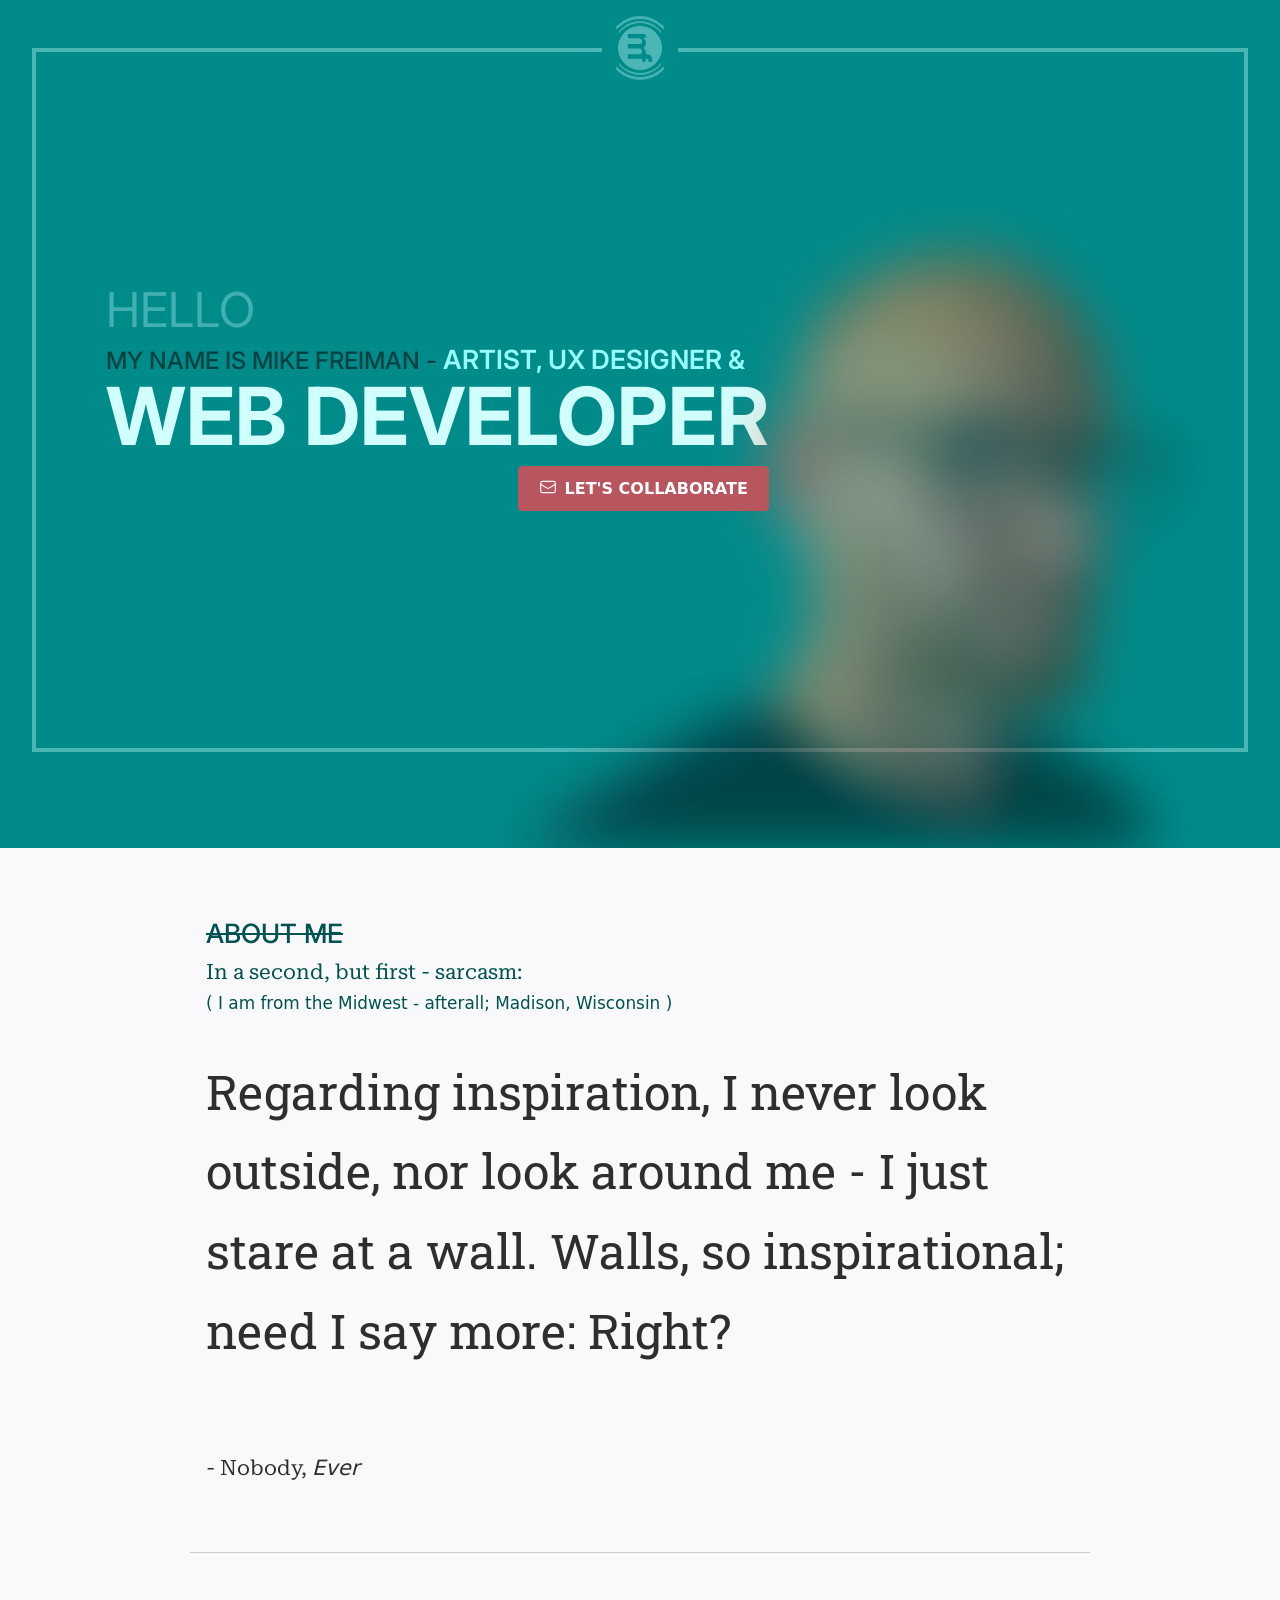
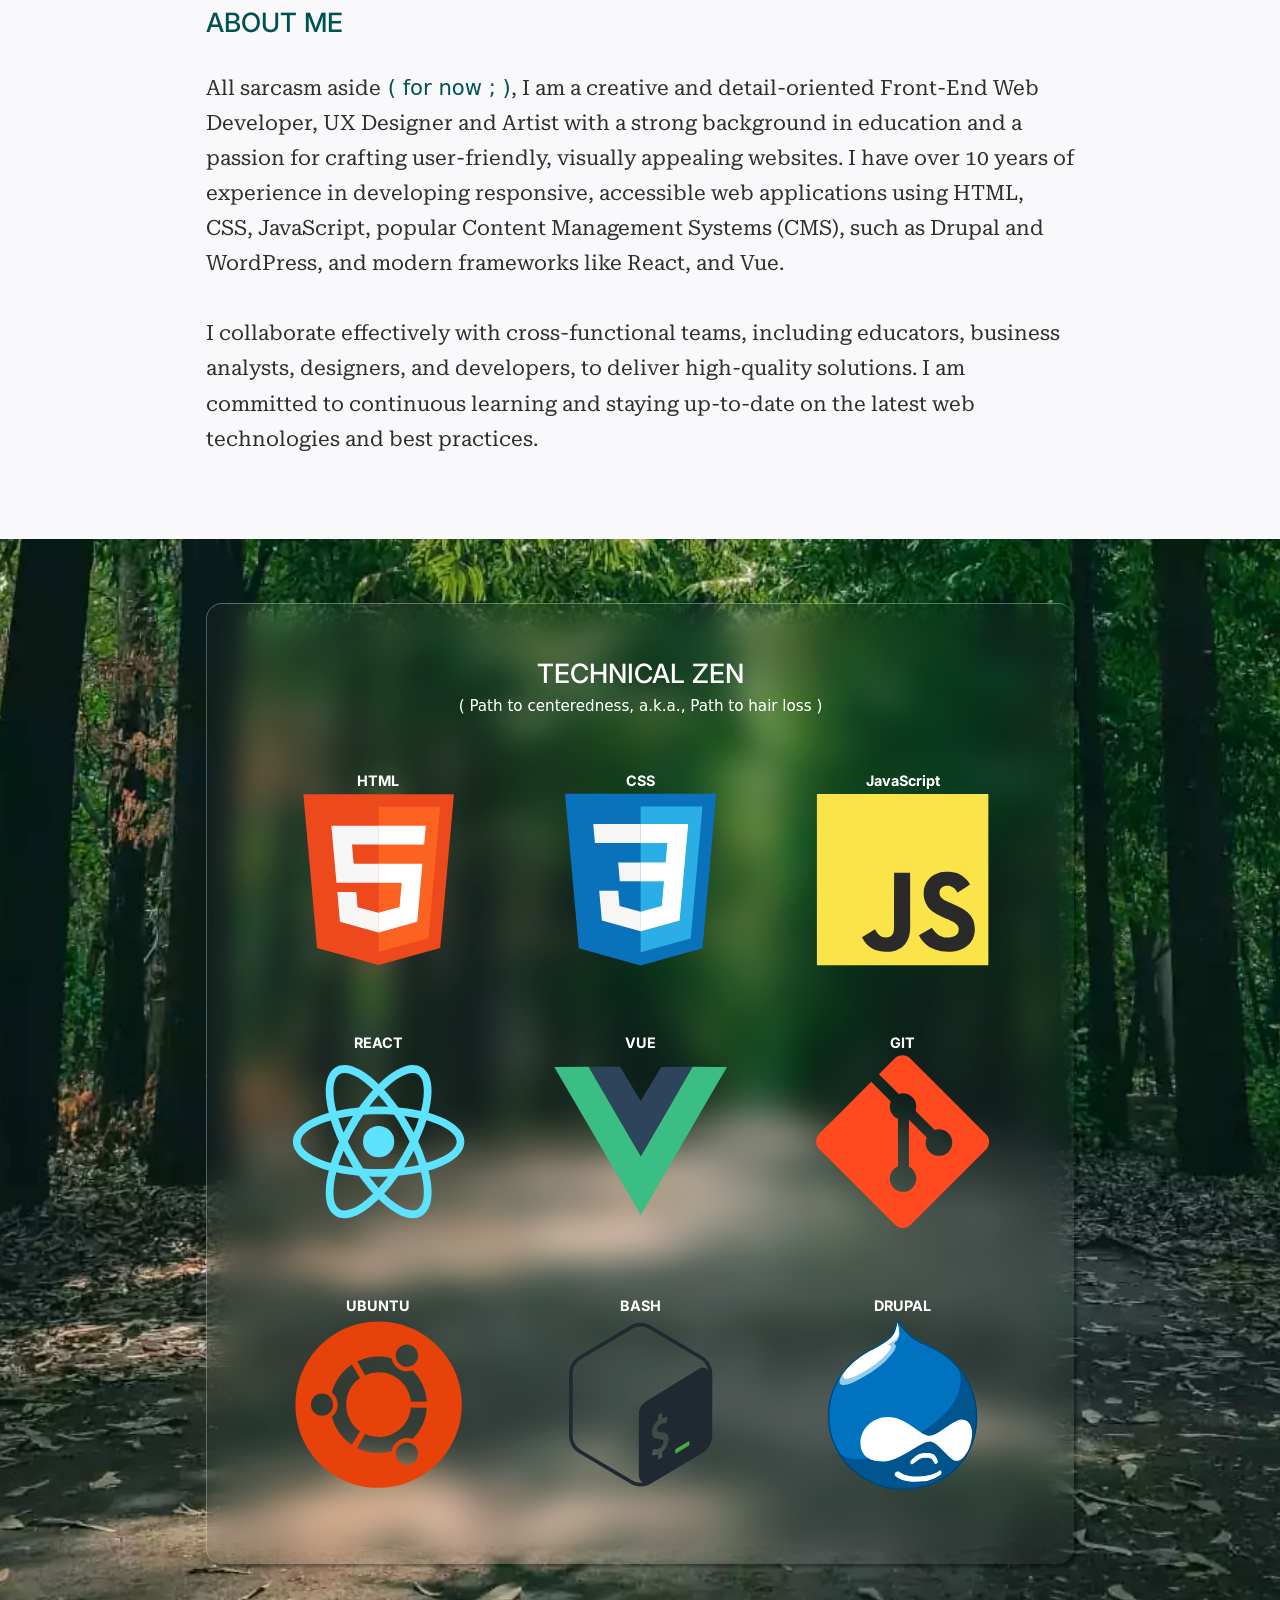
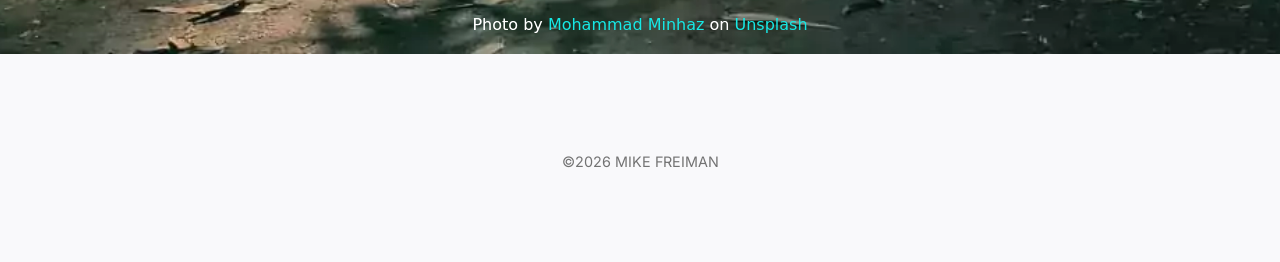
==== index.html @ 861eb6d1 "Added Footer" ====
<!DOCTYPE html>
<html lang="en">
  <head>
    <meta charset="UTF-8" />
    <meta name="viewport" content="width=device-width, initial-scale=1.0" />
    <meta
      name="description"
      content="I'm Mike Freiman a front-end web developer &amp; ux designer."
    />
    <title>
      Mike Freiman - Front-end Web Developer &amp; UX Designer - Madison, WI
    </title>
    <link rel="manifest" href="/manifest.webmanifest" />
    <link rel="icon" href="/favicon.ico" sizes="32x32" />
    <link rel="icon" href="/icon.svg" type="image/svg+xml" />
    <link rel="apple-touch-icon" href="/apple-touch-icon.png" />
    <link rel="preconnect" href="https://fonts.googleapis.com" />
    <link rel="preconnect" href="https://fonts.gstatic.com" crossorigin />
    <link
      href="https://fonts.googleapis.com/css2?family=Inter:ital,opsz,wght@0,14..32,100..900;1,14..32,100..900&display=swap"
      rel="stylesheet"
    />
    <link
      href="https://fonts.googleapis.com/css2?family=Roboto+Serif:ital,opsz@0,8..144;1,8..144&family=Roboto+Slab&display=swap"
      rel="stylesheet"
    />
    <script type="application/ld+json">
      {
        "@context": "http://schema.org/",
        "@type": "Person",
        "name": "Mike Freiman",
        "url": "https://mikefreiman.dev",
        "description": "Web Developer, UX Designer and Artist",
        "email": "mikefreiman.now@gmail.com"
      }
    </script>
    <link rel="stylesheet" href="style.css" />
  </head>
  <body>
    <div class="app">
      <div class="page-wrap">
        <header class="header grid">
          <nav class="nav">
              <div class="logo-container">
                <div class="outer-circle"></div>
                  <div class="inner-circle">
                  </div>
                  <a
                  href="https://www.mikefreiman.dev"
                  aria-label="Visit https://www.mikefreiman.dev"
                  class="mf-logo"
                  >
                  <svg
                  xmlns="http://www.w3.org/2000/svg"
                  xmlns:svg="http://www.w3.org/2000/svg"
                  viewBox="0 0 100 100"
                  >
                  <path
                  d="M-2647.695 4.391a50 50 0 0 0-23.75 6.93 50 50 0 0 0-18.462 66.962 50 50 0 0 0 66.273 20.798 50 50 0 0 0 23.108-65.504l-3.351-6.152a50 50 0 0 0-43.818-23.034Zm-25.827 17.897h40.04v9.564h-5.421v.142c2.065 1.333 3.666 2.927 4.802 4.782 1.136 1.903 1.704 4.069 1.704 6.495 0 2.332-.49 4.449-1.472 6.352-.98 1.95-2.71 3.426-5.189 4.425 1.755 1.095 3.304 2.57 4.647 4.425 1.342 1.903 2.014 4.14 2.014 6.71 0 1.242-.106 2.427-.315 3.554h2.201c3.563 0 6.48 1.023 8.752 3.069 2.272 2.046 3.407 5.139 3.407 9.278 0 .904-.052 1.808-.155 2.712-.052.904-.103 1.784-.154 2.64h-8.21c.155-1.189.232-2.426.232-3.71 0-1.38-.36-2.38-1.084-2.998-.671-.57-1.833-.856-3.485-.856h-2.4v6.994h-7.358v-6.994h-32.683V68.737h.127v-.2h22.692c1.343 0 2.607-.048 3.795-.143 1.187-.095 2.22-.357 3.098-.785a4.92 4.92 0 0 0 2.091-1.927c.516-.81.774-1.927.774-3.355 0-1.427-.31-2.593-.929-3.497-.568-.856-1.342-1.547-2.323-2.07-.93-.476-2.014-.809-3.253-.999a30.48 30.48 0 0 0-3.64-.214h-22.305V45.412h22.46c1.187 0 2.349-.024 3.485-.071 1.187-.048 2.272-.262 3.253-.643a4.416 4.416 0 0 0 2.323-1.784c.62-.809.93-2.022.93-3.64 0-.475-.13-1.118-.388-1.927-.206-.76-.645-1.522-1.316-2.284-.62-.713-1.55-1.332-2.789-1.855-1.187-.524-2.762-.785-4.724-.785h-23.234V22.288z"
                  style="
                      opacity: 1;
                      fill: #4ab7b6;
                      fill-opacity: 1;
                      stroke: none;
                      stroke-width: 10;
                      stroke-miterlimit: 4;
                      stroke-dasharray: none;
                      stroke-opacity: 1;
                    "
                    transform="translate(2696 -4.362)"
                    />
                </svg>
            </a>
            </div>
          </nav>
          <img
            class="self"
            srcset="img/self-600.webp 600w, img/self-800.webp 800w"
            sizes="(max-width: 768px) 600px, 800px"
            src="img/self-600.webp"
            alt="Self Portrait"
          />
          <div class="outline"></div>
          <div class="heading-block">
            <h1 class="heading fluid-type sans-serif">
              <span class="sans-serif">Hello</span>
              <span class="name sans-serif">My name is Mike Freiman&nbsp;-&nbsp;<em class="sans-serif skills">artist, ux designer &amp;</em></span>Web Developer
            </h1>
            <div class="header-cta">
              <a class="sans-serif" href="mailto:mikefreiman.now@gmail.com" aria-label="Please email me for project collaboration."><span class="cta-icon"><svg data-slot="icon"
                    fill="none"
                    stroke-width="1.5"
                    viewBox="0 0 24 24"
                    xmlns="http://www.w3.org/2000/svg"
                    aria-hidden="true"
                  >
                    <path
                      stroke-linecap="round"
                      stroke-linejoin="round"
                      d="M21.75 6.75v10.5a2.25 2.25 0 0 1-2.25 2.25h-15a2.25 2.25 0 0 1-2.25-2.25V6.75m19.5 0A2.25 2.25 0 0 0 19.5 4.5h-15a2.25 2.25 0 0 0-2.25 2.25m19.5 0v.243a2.25 2.25 0 0 1-1.07 1.916l-7.5 4.615a2.25 2.25 0 0 1-2.36 0L3.32 8.91a2.25 2.25 0 0 1-1.07-1.916V6.75"
                    ></path></svg></span
                ><em class="cta-text">Let's collaborate</em></a
              >
            </div>
          </div>
        </header>
        <main>
          <article>
            <section class="section">
              <div class="container embelished">
                <h2 class="sans-serif strikethrough">About me</h2>
                <p class="serif punch">
                  In a second, but first - sarcasm:<em
                    class="em-punch"
                  >
                    ( I am from the Midwest - afterall; Madison, Wisconsin )</em
                  >
                </p>
                <blockquote class="lg-quote" cite="https://www.mikefreiman.dev">
                    <p class="quote slab">
                        Regarding inspiration, I never look outside, nor look around me - I just stare at a wall. Walls, so inspirational; need I say more: Right?
                    </p>
                    <p class="serif">
                        - Nobody, <cite>Ever</cite>
                    </p>
                </blockquote>
              </div>
            </section>
            <section class="section">
              <div class="container">
                <h2 class="sans-serif">About Me</h2>
                <p class="serif">
                  All sarcasm aside<span class="punch">&nbsp;( for now ; )</span>, I am a creative and detail-oriented Front-End Web
                  Developer, UX Designer and Artist with a strong background in
                  education and a passion for crafting user-friendly, visually
                  appealing websites. I have over 10 years of experience in
                  developing responsive, accessible web applications using HTML,
                  CSS, JavaScript, popular Content Management Systems (CMS),
                  such as Drupal and WordPress, and modern frameworks like
                  React, and Vue.
                </p>
                <p class="serif">
                  I collaborate effectively with cross-functional teams,
                  including educators, business analysts, designers, and
                  developers, to deliver high-quality solutions. I am committed
                  to continuous learning and staying up-to-date on the latest
                  web technologies and best practices.
                </p>
              </div>
            </section>
            <section class="section path">
                <div class="container">
                    <div class="path-container">
                        <div class="path-heading">
                            <h2 class="sans-serif white center-text">Technical Zen
                                <em
                                  class="em-punch small"
                                >
                                  (&nbsp;Path to centeredness, a.k.a., Path to hair loss&nbsp;)</em>
                            </h2>
                        </div>
                        <div class="grid path-tools">                    
                            <div class="path-tool-card">
                                <h3 class="sans-serif tool-small">HTML</h3>
                                <svg xmlns="http://www.w3.org/2000/svg" viewBox="0 0 128 128"><path fill="#E44D26" d="M19.037 113.876L9.032 1.661h109.936l-10.016 112.198-45.019 12.48z"/><path fill="#F16529" d="M64 116.8l36.378-10.086 8.559-95.878H64z"/><path fill="#EBEBEB" d="M64 52.455H45.788L44.53 38.361H64V24.599H29.489l.33 3.692 3.382 37.927H64zm0 35.743l-.061.017-15.327-4.14-.979-10.975H33.816l1.928 21.609 28.193 7.826.063-.017z"/><path fill="#fff" d="M63.952 52.455v13.763h16.947l-1.597 17.849-15.35 4.143v14.319l28.215-7.82.207-2.325 3.234-36.233.335-3.696h-3.708zm0-27.856v13.762h33.244l.276-3.092.628-6.978.329-3.692z"/></svg>
                            </div>
                            <div class="path-tool-card">
                                <h3 class="sans-serif tool-small">CSS</h3>
                                <svg xmlns="http://www.w3.org/2000/svg" viewBox="0 0 128 128"><path fill="#1572B6" d="M18.814 114.123L8.76 1.352h110.48l-10.064 112.754-45.243 12.543-45.119-12.526z"/><path fill="#33A9DC" d="M64.001 117.062l36.559-10.136 8.601-96.354h-45.16v106.49z"/><path fill="#fff" d="M64.001 51.429h18.302l1.264-14.163H64.001V23.435h34.682l-.332 3.711-3.4 38.114h-30.95V51.429z"/><path fill="#EBEBEB" d="M64.083 87.349l-.061.018-15.403-4.159-.985-11.031H33.752l1.937 21.717 28.331 7.863.063-.018v-14.39z"/><path fill="#fff" d="M81.127 64.675l-1.666 18.522-15.426 4.164v14.39l28.354-7.858.208-2.337 2.406-26.881H81.127z"/><path fill="#EBEBEB" d="M64.048 23.435v13.831H30.64l-.277-3.108-.63-7.012-.331-3.711h34.646zm-.047 27.996v13.831H48.792l-.277-3.108-.631-7.012-.33-3.711h16.447z"/></svg>
                            </div>
                            <div class="path-tool-card">
                                <h3 class="sans-serif tool-small">JavaScript</h3>
                                <svg xmlns="http://www.w3.org/2000/svg" viewBox="0 0 128 128"><path fill="#F0DB4F" d="M1.408 1.408h125.184v125.185H1.408z"/><path fill="#323330" d="M116.347 96.736c-.917-5.711-4.641-10.508-15.672-14.981-3.832-1.761-8.104-3.022-9.377-5.926-.452-1.69-.512-2.642-.226-3.665.821-3.32 4.784-4.355 7.925-3.403 2.023.678 3.938 2.237 5.093 4.724 5.402-3.498 5.391-3.475 9.163-5.879-1.381-2.141-2.118-3.129-3.022-4.045-3.249-3.629-7.676-5.498-14.756-5.355l-3.688.477c-3.534.893-6.902 2.748-8.877 5.235-5.926 6.724-4.236 18.492 2.975 23.335 7.104 5.332 17.54 6.545 18.873 11.531 1.297 6.104-4.486 8.08-10.234 7.378-4.236-.881-6.592-3.034-9.139-6.949-4.688 2.713-4.688 2.713-9.508 5.485 1.143 2.499 2.344 3.63 4.26 5.795 9.068 9.198 31.76 8.746 35.83-5.176.165-.478 1.261-3.666.38-8.581zM69.462 58.943H57.753l-.048 30.272c0 6.438.333 12.34-.714 14.149-1.713 3.558-6.152 3.117-8.175 2.427-2.059-1.012-3.106-2.451-4.319-4.485-.333-.584-.583-1.036-.667-1.071l-9.52 5.83c1.583 3.249 3.915 6.069 6.902 7.901 4.462 2.678 10.459 3.499 16.731 2.059 4.082-1.189 7.604-3.652 9.448-7.401 2.666-4.915 2.094-10.864 2.07-17.444.06-10.735.001-21.468.001-32.237z"/></svg>
                            </div>
                            <div class="path-tool-card">
                                <h3 class="sans-serif tool-small">REACT</h3>
                                <svg xmlns="http://www.w3.org/2000/svg" viewBox="0 0 128 128"><g fill="#61DAFB"><circle cx="64" cy="64" r="11.4"/><path d="M107.3 45.2c-2.2-.8-4.5-1.6-6.9-2.3.6-2.4 1.1-4.8 1.5-7.1 2.1-13.2-.2-22.5-6.6-26.1-1.9-1.1-4-1.6-6.4-1.6-7 0-15.9 5.2-24.9 13.9-9-8.7-17.9-13.9-24.9-13.9-2.4 0-4.5.5-6.4 1.6-6.4 3.7-8.7 13-6.6 26.1.4 2.3.9 4.7 1.5 7.1-2.4.7-4.7 1.4-6.9 2.3C8.2 50 1.4 56.6 1.4 64s6.9 14 19.3 18.8c2.2.8 4.5 1.6 6.9 2.3-.6 2.4-1.1 4.8-1.5 7.1-2.1 13.2.2 22.5 6.6 26.1 1.9 1.1 4 1.6 6.4 1.6 7.1 0 16-5.2 24.9-13.9 9 8.7 17.9 13.9 24.9 13.9 2.4 0 4.5-.5 6.4-1.6 6.4-3.7 8.7-13 6.6-26.1-.4-2.3-.9-4.7-1.5-7.1 2.4-.7 4.7-1.4 6.9-2.3 12.5-4.8 19.3-11.4 19.3-18.8s-6.8-14-19.3-18.8zM92.5 14.7c4.1 2.4 5.5 9.8 3.8 20.3-.3 2.1-.8 4.3-1.4 6.6-5.2-1.2-10.7-2-16.5-2.5-3.4-4.8-6.9-9.1-10.4-13 7.4-7.3 14.9-12.3 21-12.3 1.3 0 2.5.3 3.5.9zM81.3 74c-1.8 3.2-3.9 6.4-6.1 9.6-3.7.3-7.4.4-11.2.4-3.9 0-7.6-.1-11.2-.4-2.2-3.2-4.2-6.4-6-9.6-1.9-3.3-3.7-6.7-5.3-10 1.6-3.3 3.4-6.7 5.3-10 1.8-3.2 3.9-6.4 6.1-9.6 3.7-.3 7.4-.4 11.2-.4 3.9 0 7.6.1 11.2.4 2.2 3.2 4.2 6.4 6 9.6 1.9 3.3 3.7 6.7 5.3 10-1.7 3.3-3.4 6.6-5.3 10zm8.3-3.3c1.5 3.5 2.7 6.9 3.8 10.3-3.4.8-7 1.4-10.8 1.9 1.2-1.9 2.5-3.9 3.6-6 1.2-2.1 2.3-4.2 3.4-6.2zM64 97.8c-2.4-2.6-4.7-5.4-6.9-8.3 2.3.1 4.6.2 6.9.2 2.3 0 4.6-.1 6.9-.2-2.2 2.9-4.5 5.7-6.9 8.3zm-18.6-15c-3.8-.5-7.4-1.1-10.8-1.9 1.1-3.3 2.3-6.8 3.8-10.3 1.1 2 2.2 4.1 3.4 6.1 1.2 2.2 2.4 4.1 3.6 6.1zm-7-25.5c-1.5-3.5-2.7-6.9-3.8-10.3 3.4-.8 7-1.4 10.8-1.9-1.2 1.9-2.5 3.9-3.6 6-1.2 2.1-2.3 4.2-3.4 6.2zM64 30.2c2.4 2.6 4.7 5.4 6.9 8.3-2.3-.1-4.6-.2-6.9-.2-2.3 0-4.6.1-6.9.2 2.2-2.9 4.5-5.7 6.9-8.3zm22.2 21l-3.6-6c3.8.5 7.4 1.1 10.8 1.9-1.1 3.3-2.3 6.8-3.8 10.3-1.1-2.1-2.2-4.2-3.4-6.2zM31.7 35c-1.7-10.5-.3-17.9 3.8-20.3 1-.6 2.2-.9 3.5-.9 6 0 13.5 4.9 21 12.3-3.5 3.8-7 8.2-10.4 13-5.8.5-11.3 1.4-16.5 2.5-.6-2.3-1-4.5-1.4-6.6zM7 64c0-4.7 5.7-9.7 15.7-13.4 2-.8 4.2-1.5 6.4-2.1 1.6 5 3.6 10.3 6 15.6-2.4 5.3-4.5 10.5-6 15.5C15.3 75.6 7 69.6 7 64zm28.5 49.3c-4.1-2.4-5.5-9.8-3.8-20.3.3-2.1.8-4.3 1.4-6.6 5.2 1.2 10.7 2 16.5 2.5 3.4 4.8 6.9 9.1 10.4 13-7.4 7.3-14.9 12.3-21 12.3-1.3 0-2.5-.3-3.5-.9zM96.3 93c1.7 10.5.3 17.9-3.8 20.3-1 .6-2.2.9-3.5.9-6 0-13.5-4.9-21-12.3 3.5-3.8 7-8.2 10.4-13 5.8-.5 11.3-1.4 16.5-2.5.6 2.3 1 4.5 1.4 6.6zm9-15.6c-2 .8-4.2 1.5-6.4 2.1-1.6-5-3.6-10.3-6-15.6 2.4-5.3 4.5-10.5 6-15.5 13.8 4 22.1 10 22.1 15.6 0 4.7-5.8 9.7-15.7 13.4z"/></g></svg>
                            </div>
                            <div class="path-tool-card">
                                <h3 class="sans-serif tool-small">VUE</h3>
                                <svg xmlns="http://www.w3.org/2000/svg" viewBox="0 0 128 128"><path d="M0 8.934l49.854.158 14.167 24.47 14.432-24.47L128 8.935l-63.834 110.14zm126.98.637l-24.36.02-38.476 66.053L25.691 9.592.942 9.572l63.211 107.89zm-25.149-.008l-22.745.168-15.053 24.647L49.216 9.73l-22.794-.168 37.731 64.476zm-75.834-.17l23.002.009m-23.002-.01l23.002.01" fill="none"/><path d="M25.997 9.393l23.002.009L64.035 34.36 79.018 9.404 102 9.398 64.15 75.053z" fill="#35495e"/><path d="M.91 9.569l25.067-.172 38.15 65.659L101.98 9.401l25.11.026-62.966 108.06z" fill="#41b883"/></svg>
                            </div>
                            <div class="path-tool-card">
                                <h3 class="sans-serif tool-small">GIT</h3>
                                <svg xmlns="http://www.w3.org/2000/svg" viewBox="0 0 128 128"><path fill="#F34F29" d="M124.737 58.378L69.621 3.264c-3.172-3.174-8.32-3.174-11.497 0L46.68 14.71l14.518 14.518c3.375-1.139 7.243-.375 9.932 2.314 2.703 2.706 3.461 6.607 2.294 9.993l13.992 13.993c3.385-1.167 7.292-.413 9.994 2.295 3.78 3.777 3.78 9.9 0 13.679a9.673 9.673 0 01-13.683 0 9.677 9.677 0 01-2.105-10.521L68.574 47.933l-.002 34.341a9.708 9.708 0 012.559 1.828c3.778 3.777 3.778 9.898 0 13.683-3.779 3.777-9.904 3.777-13.679 0-3.778-3.784-3.778-9.905 0-13.683a9.65 9.65 0 013.167-2.11V47.333a9.581 9.581 0 01-3.167-2.111c-2.862-2.86-3.551-7.06-2.083-10.576L41.056 20.333 3.264 58.123a8.133 8.133 0 000 11.5l55.117 55.114c3.174 3.174 8.32 3.174 11.499 0l54.858-54.858a8.135 8.135 0 00-.001-11.501z"/></svg>
                            </div>
                            <div class="path-tool-card">
                                <h3 class="sans-serif tool-small">UBUNTU</h3>
                                <svg xmlns="http://www.w3.org/2000/svg" viewBox="0 0 128 128"><path fill="#DD4814" d="M64 3.246C30.445 3.246 3.245 30.446 3.245 64c0 33.552 27.2 60.754 60.755 60.754 33.554 0 60.755-27.202 60.755-60.754 0-33.554-27.2-60.754-60.755-60.754zm13.631 20.922a8.108 8.108 0 1114.046 8.108A8.105 8.105 0 0180.6 35.243a8.11 8.11 0 01-2.969-11.075zM64 28.763c3.262 0 6.417.453 9.414 1.281a11.357 11.357 0 005.548 8.042 11.378 11.378 0 009.725.789c5.998 5.898 9.901 13.919 10.47 22.854l-11.558.17C86.532 49.796 76.377 40.306 64 40.306a23.6 23.6 0 00-9.98 2.203L48.383 32.41A35.116 35.116 0 0164 28.763zM22.689 72.112A8.112 8.112 0 0114.576 64a8.111 8.111 0 018.113-8.113 8.113 8.113 0 010 16.225zm7.191.722A11.377 11.377 0 0034.08 64c0-3.565-1.639-6.747-4.2-8.836 2.194-8.489 7.475-15.738 14.571-20.483l5.931 9.934C44.29 48.902 40.308 55.984 40.308 64s3.981 15.098 10.074 19.383l-5.931 9.937c-7.099-4.744-12.38-11.995-14.571-20.486zm58.831 33.964a8.105 8.105 0 01-11.077-2.969c-2.241-3.877-.911-8.835 2.969-11.076 3.877-2.239 8.838-.908 11.077 2.969a8.106 8.106 0 01-2.969 11.076zm-.024-17.673a11.357 11.357 0 00-9.725.788 11.36 11.36 0 00-5.547 8.042A35.232 35.232 0 0164 99.239a35.097 35.097 0 01-15.616-3.649l5.636-10.1A23.6 23.6 0 0064 87.694c12.378 0 22.532-9.488 23.596-21.592l11.561.169c-.569 8.935-4.472 16.956-10.47 22.854z"/></svg>
                            </div>
                            <div class="path-tool-card">
                                <h3 class="sans-serif tool-small">BASH</h3>
                                <svg xmlns="http://www.w3.org/2000/svg" viewBox="0 0 128 128"><path fill="none" d="M4.24 4.24h119.53v119.53H4.24z"/><path fill="#293138" d="M109.01 28.64L71.28 6.24c-2.25-1.33-4.77-2-7.28-2s-5.03.67-7.28 2.01l-37.74 22.4c-4.5 2.67-7.28 7.61-7.28 12.96v44.8c0 5.35 2.77 10.29 7.28 12.96l37.73 22.4c2.25 1.34 4.76 2 7.28 2 2.51 0 5.03-.67 7.28-2l37.74-22.4c4.5-2.67 7.28-7.62 7.28-12.96V41.6c0-5.34-2.77-10.29-7.28-12.96zM79.79 98.59l.06 3.22c0 .39-.25.83-.55.99l-1.91 1.1c-.3.15-.56-.03-.56-.42l-.03-3.17c-1.63.68-3.29.84-4.34.42-.2-.08-.29-.37-.21-.71l.69-2.91c.06-.23.18-.46.34-.6.06-.06.12-.1.18-.13.11-.06.22-.07.31-.03 1.14.38 2.59.2 3.99-.5 1.78-.9 2.97-2.72 2.95-4.52-.02-1.64-.9-2.31-3.05-2.33-2.74.01-5.3-.53-5.34-4.57-.03-3.32 1.69-6.78 4.43-8.96l-.03-3.25c0-.4.24-.84.55-1l1.85-1.18c.3-.15.56.04.56.43l.03 3.25c1.36-.54 2.54-.69 3.61-.44.23.06.34.38.24.75l-.72 2.88c-.06.22-.18.44-.33.58a.77.77 0 01-.19.14c-.1.05-.19.06-.28.05-.49-.11-1.65-.36-3.48.56-1.92.97-2.59 2.64-2.58 3.88.02 1.48.77 1.93 3.39 1.97 3.49.06 4.99 1.58 5.03 5.09.05 3.44-1.79 7.15-4.61 9.41zm26.34-60.5l-35.7 22.05c-4.45 2.6-7.73 5.52-7.74 10.89v43.99c0 3.21 1.3 5.29 3.29 5.9-.65.11-1.32.19-1.98.19-2.09 0-4.15-.57-5.96-1.64l-37.73-22.4c-3.69-2.19-5.98-6.28-5.98-10.67V41.6c0-4.39 2.29-8.48 5.98-10.67l37.74-22.4c1.81-1.07 3.87-1.64 5.96-1.64s4.15.57 5.96 1.64l37.74 22.4c3.11 1.85 5.21 5.04 5.8 8.63-1.27-2.67-4.09-3.39-7.38-1.47z"/><path fill="#4FA847" d="M99.12 90.73l-9.4 5.62c-.25.15-.43.31-.43.61v2.46c0 .3.2.43.45.28l9.54-5.8c.25-.15.29-.42.29-.72v-2.17c0-.3-.2-.42-.45-.28z"/></svg>                            </div>
                            <div class="path-tool-card">
                                <h3 class="sans-serif tool-small">DRUPAL</h3>
                                <svg xmlns="http://www.w3.org/2000/svg" viewBox="0 0 128 128"><path fill="#00598E" d="M91.1 24.935c-6.352-3.956-12.345-5.513-18.337-9.469-3.716-2.516-8.869-8.51-13.185-13.663-.838 8.27-3.355 11.625-6.231 14.022-6.112 4.795-9.948 6.232-15.222 9.109C33.69 27.212 9.601 41.595 9.601 72.516c0 30.923 26.008 53.694 54.892 53.694 28.886 0 53.934-20.974 53.934-52.734-.001-31.762-23.491-46.143-27.327-48.541z"/><path fill="#fff" d="M81.365 99.35c1.917 0 3.955.119 5.394 1.079 1.438.958 2.277 3.116 2.756 4.314.479 1.199 0 1.917-.959 2.396-.838.48-.958.24-1.797-1.317-.839-1.558-1.559-3.117-5.753-3.117-4.195 0-5.514 1.439-7.551 3.117-2.038 1.678-2.757 2.277-3.476 1.317-.719-.958-.479-1.917.839-3.116s3.476-3.116 5.513-3.955c2.038-.838 3.117-.718 5.034-.718zM61.47 113.013c2.397 1.917 5.992 3.475 13.663 3.475s13.063-2.157 15.461-3.954c1.079-.84 1.558-.12 1.678.359.12.479.36 1.199-.479 2.037-.599.6-6.112 4.435-12.584 5.034-6.473.599-15.221.959-20.495-3.835-.839-.839-.599-2.037 0-2.516.6-.479 1.079-.84 1.798-.84s.598-.001.958.24z"/><path fill="#0073BA" d="M32.106 103.903c9.108-.119 10.786-1.678 18.816-5.273 43.387-19.416 51.416-37.153 52.975-41.229 1.558-4.076 3.835-10.667 1.438-17.979a66.4 66.4 0 01-1.045-3.456c-5.765-6.447-11.489-9.965-13.218-11.045-6.232-3.955-12.345-5.513-18.338-9.468-3.715-2.397-8.868-8.51-13.183-13.663-.84 8.269-3.236 11.746-6.233 14.022-6.112 4.795-9.947 6.233-15.221 9.109-4.433 2.397-28.523 16.66-28.523 47.581 0 9.873 2.651 18.915 7.201 26.649l1.188-.042c2.517 2.278 6.473 4.914 14.143 4.794z"/><path fill="#004975" d="M91.073 24.922c-6.232-3.955-12.345-5.513-18.338-9.468-3.715-2.397-8.868-8.51-13.183-13.663-.84 8.269-3.236 11.746-6.233 14.022-6.112 4.795-9.947 6.233-15.221 9.109-4.434 2.396-28.524 16.659-28.524 47.58 0 9.873 2.651 18.915 7.201 26.649 9.7 16.492 28.028 27.044 47.69 27.044 28.885 0 53.934-20.974 53.934-52.735 0-17.441-7.084-29.641-14.108-37.494-5.765-6.446-11.489-9.964-13.218-11.044zm14.569 14.03c7.868 9.838 11.859 21.448 11.859 34.509 0 7.58-1.444 14.739-4.291 21.281a48.926 48.926 0 01-11.559 16.34c-9.823 9.168-23.029 14.216-37.186 14.216-7.003 0-13.875-1.338-20.427-3.977a54.728 54.728 0 01-17.232-11.029c-10.533-9.955-16.334-23.375-16.334-37.789 0-12.837 4.167-24.244 12.386-33.905 6.278-7.379 13.049-11.469 15.668-12.885a152.775 152.775 0 013.618-1.898c3.616-1.856 7.032-3.609 11.73-7.295 2.505-1.903 5.174-4.919 6.31-12.576 3.96 4.708 8.554 10 12.064 12.264 3.116 2.058 6.312 3.499 9.403 4.892 2.923 1.319 5.947 2.682 8.938 4.581l.113.07c8.748 5.46 13.407 11.286 14.94 13.201z"/><path fill="#93C5E4" d="M60.151 4.187c1.678 4.914 1.438 7.431 1.438 8.51s-.6 3.956-2.518 5.393c-.839.6-1.078 1.079-1.078 1.199 0 .479 1.078.839 1.078 1.917 0 1.319-.599 3.956-6.951 10.308-6.353 6.352-15.461 11.985-22.532 15.46-7.071 3.476-10.427 3.237-11.386 1.559-.959-1.678.359-5.393 4.794-10.307 4.435-4.915 18.457-11.986 18.457-11.986l17.499-12.224.958-4.675"/><path fill="#fff" d="M60.151 4.067c-1.079 7.911-3.476 10.308-6.712 12.824-5.394 4.076-10.667 6.592-11.865 7.191-3.116 1.558-14.382 7.791-20.255 16.78-1.798 2.756 0 3.835.359 4.074.36.24 4.435.719 13.184-4.554 8.75-5.274 12.585-8.39 17.499-13.544 2.637-2.756 2.996-4.314 2.996-5.034 0-.838-.6-1.198-1.558-1.438-.48-.12-.6-.36 0-.719.599-.359 3.115-1.558 3.715-2.037.6-.479 3.476-2.396 3.596-5.513.119-3.116-.12-5.274-.959-8.03zM33.185 91.199c.12-9.349 8.869-18.098 19.896-18.218 14.022-.119 23.73 13.903 30.802 13.783 5.991-.118 17.497-11.864 23.131-11.864 5.992 0 7.671 6.232 7.671 9.948 0 3.715-1.199 10.427-4.076 14.621-2.876 4.196-4.674 5.753-8.029 5.513-4.314-.359-12.944-13.783-18.458-14.022-6.95-.24-22.053 14.501-33.918 14.501-7.19 0-9.348-1.078-11.745-2.637-3.597-2.515-5.394-6.351-5.274-11.625z"/><path d="M105.336 39.423c2.396 7.311.119 13.903-1.438 17.979-1.559 4.075-9.588 21.813-52.975 41.229-8.03 3.595-9.708 5.154-18.816 5.273-7.671.12-11.626-2.516-14.143-4.793l-1.188.042c9.7 16.492 28.028 27.044 47.69 27.044 28.885 0 53.934-20.974 53.934-52.735 0-17.441-7.084-29.641-14.108-37.494.243.91.581 2.044 1.044 3.455z" fill="none"/></svg>
                            </div>
                        </div>
                    </div>
                    <p class="photo-credit">
                        Photo by <a href="https://unsplash.com/@minhaz217?utm_content=creditCopyText&utm_medium=referral&utm_source=unsplash">Mohammad Minhaz</a> on <a href="https://unsplash.com/photos/a-path-in-the-middle-of-a-lush-green-forest-kGE_o5wguYw?utm_content=creditCopyText&utm_medium=referral&utm_source=unsplash">Unsplash</a>
                    </p>
                </div>
            </section>
          </article>
        </main>
        <footer class="footer">
            <p class="sans-serif footer-info">&copy;<span class="sans-serif" id="year"></span> MIKE FREIMAN</p>
        </footer>
      </div>
    </div>
    <script>
        const d = new Date();
        let year = d.getFullYear();
        document.getElementById("year").innerText = year;

    </script>
  </body>
</html>
---- style.css ----
* {
    margin: 0;
    padding: 0;
    box-sizing: border-box;
    line-height: 1.6em;
    font-family: system-ui, -apple-system, BlinkMacSystemFont, "Segoe UI", Roboto,
        Oxygen, Ubuntu, Cantarell, "Open Sans", "Helvetica Neue", sans-serif;
}

html {
    font-size: 16px;
}

*:focus,
*:checked {
    outline: none;
}

a {
    text-decoration: none;
    outline-color: transparent;
}

:root {
    --body-bg-color: hsl(240, 24%, 93%);
    --page-bg-color: hsl(240, 20%, 98%);
    --page-shadow-color: hsla(240, 21%, 85%, 0.35);
    --section-bg-color: hsl(0, 0%, 100%);
    --text-color: hsl(0, 0%, 18%);
    --footer-text: hsl(0, 0%, 45%);
    --section-border: #ccc;
    --green-accent: #4ab7b6;
    --punch-accent: hsl(180, 100%, 16%);
    --pink-accent: #ef96c1;
    --blue-accent: #77caf2;
}

@media (prefers-color-scheme: dark) {
    :root {
        --body-bg-color: hsl(248, 11%, 15%);
        --page-bg-color: hsl(247, 10%, 18%);
        --page-shadow-color: hsla(248, 11%, 15%, 0.45);
        --section-bg-color: hsl(245, 8%, 18%);
        --text-color: hsl(180, 3%, 93%);
        --footer-text: hsl(180, 3%, 55%);
        --punch-accent: hsl(180, 100%, 40%);
        --section-border: #393939;
    }
}

.sans-serif {
    font-family: "Inter", system-ui;
    font-optical-sizing: auto;
    font-style: normal;
}

.serif {
    font-family: "Roboto Serif", serif;
    font-optical-sizing: auto;
    font-weight: 400;
    font-style: normal;
    font-variation-settings: "wdth"100, "GRAD"0;
}

.slab {
    font-family: "Roboto Slab", serif;
    font-optical-sizing: auto;
    font-weight: 400;
    font-style: normal;
}

.fluid-type {
    font-size: clamp(2.5rem, -0.875rem + 8.333vw, 5rem);
    text-transform: uppercase;
}

@media (prefers-color-scheme: dark) {
    html {
        color-scheme: dark;
    }
}

body {
    background: var(--body-bg-color);
}

.white {
    color: #fff;
}

.app {
    display: flex;
    flex-direction: column;
    align-items: center;
    padding: 0;
}

.page-wrap {
    display: flex;
    flex-flow: column;
    align-items: center;
    background-color: var(--page-bg-color);
    width: min(100%, 2000px);
    min-height: 100vh;
    box-shadow: 0px 0px 12px 6px var(--page-shadow-color);
}

.container {
    width: min(98%, 900px);
    margin: 0 auto;
    padding: 1rem;
}

.container.embelished {
    padding: 2rem 1rem;
    border-bottom: 1px solid var(--section-border);
}

.first.section {
    margin: 4rem 0 2rem 0;
}

.section {
    margin: 2rem 0;
}

.grid {
    display: grid;
    overflow: hidden;
    margin: 0;
    padding: 0;
}

.img-responsive {
    width: 100%;
    height: auto;
}

.header {
    grid-template-columns: 1rem 2fr 1fr 1rem;
    grid-template-rows: 1rem 1rem auto 1rem 2rem;
    width: 100%;
    background-color: #008b8b;
}

.nav {
    position: relative;
    grid-column: 2/4;
    grid-row-start: 1;
    height: 4rem;
    display: flex;
    flex-flow: row nowrap;
    justify-content: center;
}

.logo-container {
    background-color: #008b8b;
    display: grid;
    grid-template-columns: 4.75rem;
    grid-template-rows: 4rem;
    place-items: center;
}

.inner-circle {
    width: 3.35rem;
    height: 3.35rem;
    grid-row-start: 1;
    grid-column-start: 1;
    opacity: 0.9;
    background-color: transparent;
    border: 2px solid var(--green-accent);
    border-left: 1px solid transparent;
    border-right: 1px solid transparent;
    border-radius: 100%;
    animation: spinoffPulse 1s infinite linear;
}

.outer-circle {
    width: 4rem;
    height: 4rem;
    grid-row-start: 1;
    grid-column-start: 1;
    opacity: 0.9;
    background-color: transparent;
    border: 3px solid var(--green-accent);
    border-left: 2px solid transparent;
    border-right: 2px solid transparent;
    border-radius: 100%;
    animation: spinPulse 3s infinite ease-in-out;
}

.mf-logo {
    width: 2.75rem;
    height: 2.75rem;
    grid-row-start: 1;
    grid-column-start: 1;
}

@keyframes spinPulse {
    0% {
        transform: rotate(160deg);
        opacity: 0;
        box-shadow: 0 0 1px #5fcac9;
    }

    50% {
        transform: rotate(145deg);
        opacity: 1;
    }

    100% {
        transform: rotate(-320deg);
        opacity: 0;
    }
}

@keyframes spinoffPulse {
    0% {
        transform: rotate(0deg);
    }

    100% {
        transform: rotate(360deg);
    }
}

@keyframes rotatecircle {
    0% {
        transform: rotate(0deg);
    }

    100% {
        transform: rotate(-360deg);
    }
}

.outline {
    border: 4px solid var(--green-accent);
    grid-column: 2/4;
    grid-row: 3/5;
}

.heading-block {
    grid-column: 1/6;
    grid-row: 3/5;
    justify-self: center;
    align-self: center;
    display: flex;
    flex-direction: column;
}

.heading-block span {
    display: block;
    line-height: 1.3em;
    font-size: 0.8em;
    font-weight: 400;
    color: #5fcac9;
}

.heading-block em.skills {
    display: block;
    font-style: normal;
    font-weight: 600;
    color: #96fffe;
    font-size: 1.4em;
    line-height: 1.3em;
}

.heading-block span.name {
    font-size: 0.5em;
    font-weight: 500;
    color: #002020;
    line-height: 1.3em;
}

.heading {
    line-height: 1em;
    color: #d1fffe;
}

.header-cta {
    align-self: flex-end;
    position: relative;
    z-index: 500;
}

.header-cta a {
    display: flex;
    flex-flow: row nowrap;
    align-items: center;
    background-color: #b8565f;
    border: 1px solid transparent;
    border-radius: 4px;
    padding: 0.55em 1.25em;
    margin: 0.6rem 0;
    text-transform: uppercase;
}

.cta-text {
    font-size: 1em;
    font-style: normal;
    color: #fff;
    font-weight: 600;
    margin-left: 8px;
}

.cta-icon {
    width: 18px;
    height: 20px;
}

.cta-icon svg {
    width: 18px;
    height: auto;
    stroke: #fff;
    align-self: center;
}

.header-cta a:hover {
    background-color: #e2fffe;
}

.header-cta a:hover .cta-text {
    color: #017e7e;
}

.header-cta a:hover .cta-icon svg {
    stroke: #017e7e;
}

.self {
    grid-column: 2/5;
    grid-row: 3/6;
    filter: blur(1.75rem) saturate(2.2) contrast(1.2);
    opacity: 0.5;
    justify-self: end;
}

h2 {
    margin: 0 0 1em 0;
    color: var(--punch-accent);
    font-size: clamp(1.2rem, -0.875rem + 8.333vw, 1.66rem);
    text-transform: uppercase;
    font-weight: 500;
}

h2.strikethrough {
    margin: 0 0 0 0;
    text-decoration: line-through;
}

p {
    margin: 0 0 1.66em 0;
    font-size: clamp(0.8rem, -0.875rem + 8.333vw, 1.32rem);
    max-width: 75ch;
    line-height: 1.66em;
    color: var(--text-color);
}

.punch {
    color: var(--punch-accent);
}

.em-punch {
    font-style: normal;
    display: block;
    font-size: 0.8em;
    font-weight: 300;
}

.small {
    font-size: 0.57em;
    text-transform: none;
}

.tool-small {
    font-size: 0.9em;
}

p.quote {
    font-size: clamp(2rem, -0.875rem + 8.333vw, 3rem);
    max-width: 75ch;
    line-height: 1.66em;
}

.path-container {
    padding: 2rem;
    margin: 0.5rem 0;
    border-radius: 1rem;
    background-color: rgba(255, 255, 255, 0.025);
    backdrop-filter: blur(16px);
    border-top: 1px solid rgba(255, 255, 255, 0.3);
    border-left: 1px solid rgba(255, 255, 255, 0.25);
    border-bottom: 1px solid rgba(255, 255, 255, 0.1.5);
    box-shadow: 3px 3px 3px rgba(0, 0, 0, 0.3);
}

.path {
    background-image: url(img/path-2000w.webp);
    background-repeat: no-repeat;
    background-size: cover;
    background-position: center;
    filter: contrast(1.1);
}

.path-tools {
    display: grid;
    grid-template-columns: repeat(3, minmax(76px, 1fr));
    gap: 0.5rem;
    place-items: center;
}

.path-tool-card {
    padding: 1.5rem;
    display: flex;
    flex-flow: column nowrap;
    align-items: center;
    width: 100%;
}

.path-tool-card h3 {
    color: #fff;
}

.path-tool-card svg {
    width: calc(142% - 0.2rem);
    height: auto;
}

.center-text {
    text-align: center;
}

.photo-credit {
    display: block;
    margin: 0 auto;
    text-align: center;
    font-size: 14px;
    color: #fff;
}

.photo-credit a {
    color: #20dfdc;
}

.footer {
    display: flex;
    justify-content: center;
    width: 100%;
    padding: 4rem 0;
}

.footer-info {
    font-size: 0.9em;
    color: var(--footer-text);

}

@media (min-width: 560px) {
    .path-tool-card {
        padding: 1rem;
    }

    .path-tool-card svg {
        width: calc(118% - 0.2rem);
    }
}

@media (min-width: 768px) {
    .header {
        grid-template-columns: 2rem 2fr 1fr 2rem;
        grid-template-rows: 1rem 2rem auto 5rem 6rem;
    }

    .nav {
        grid-row-start: 2;
    }

    .heading-block {
        grid-column: 2/3;
    }

    .heading-block span {
        line-height: 1.3em;
        font-size: 0.6em;
        color: #42b0b0;
    }

    .heading-block em.skills {
        display: inline;
        font-style: normal;
        font-size: 1.1em;
    }

    .heading-block span.name {
        font-size: 0.3em;
        color: #014141;
    }

    .heading {
        line-height: 1em;
    }

    .path-container {
        padding: 3rem;
        margin: 3rem 0;
        border-radius: 1rem;
    }

    .path-tools {
        gap: 1rem;
    }

    .path-tool-card {
        padding: 1.5rem;
    }

    .path-tool-card svg {
        width: calc(90% - 0.2rem);
        height: auto;
    }

    .photo-credit {
        font-size: 16px;
    }
}

@media (min-width: 2000px) {
    .app {
        padding: 2rem 0;
    }
}
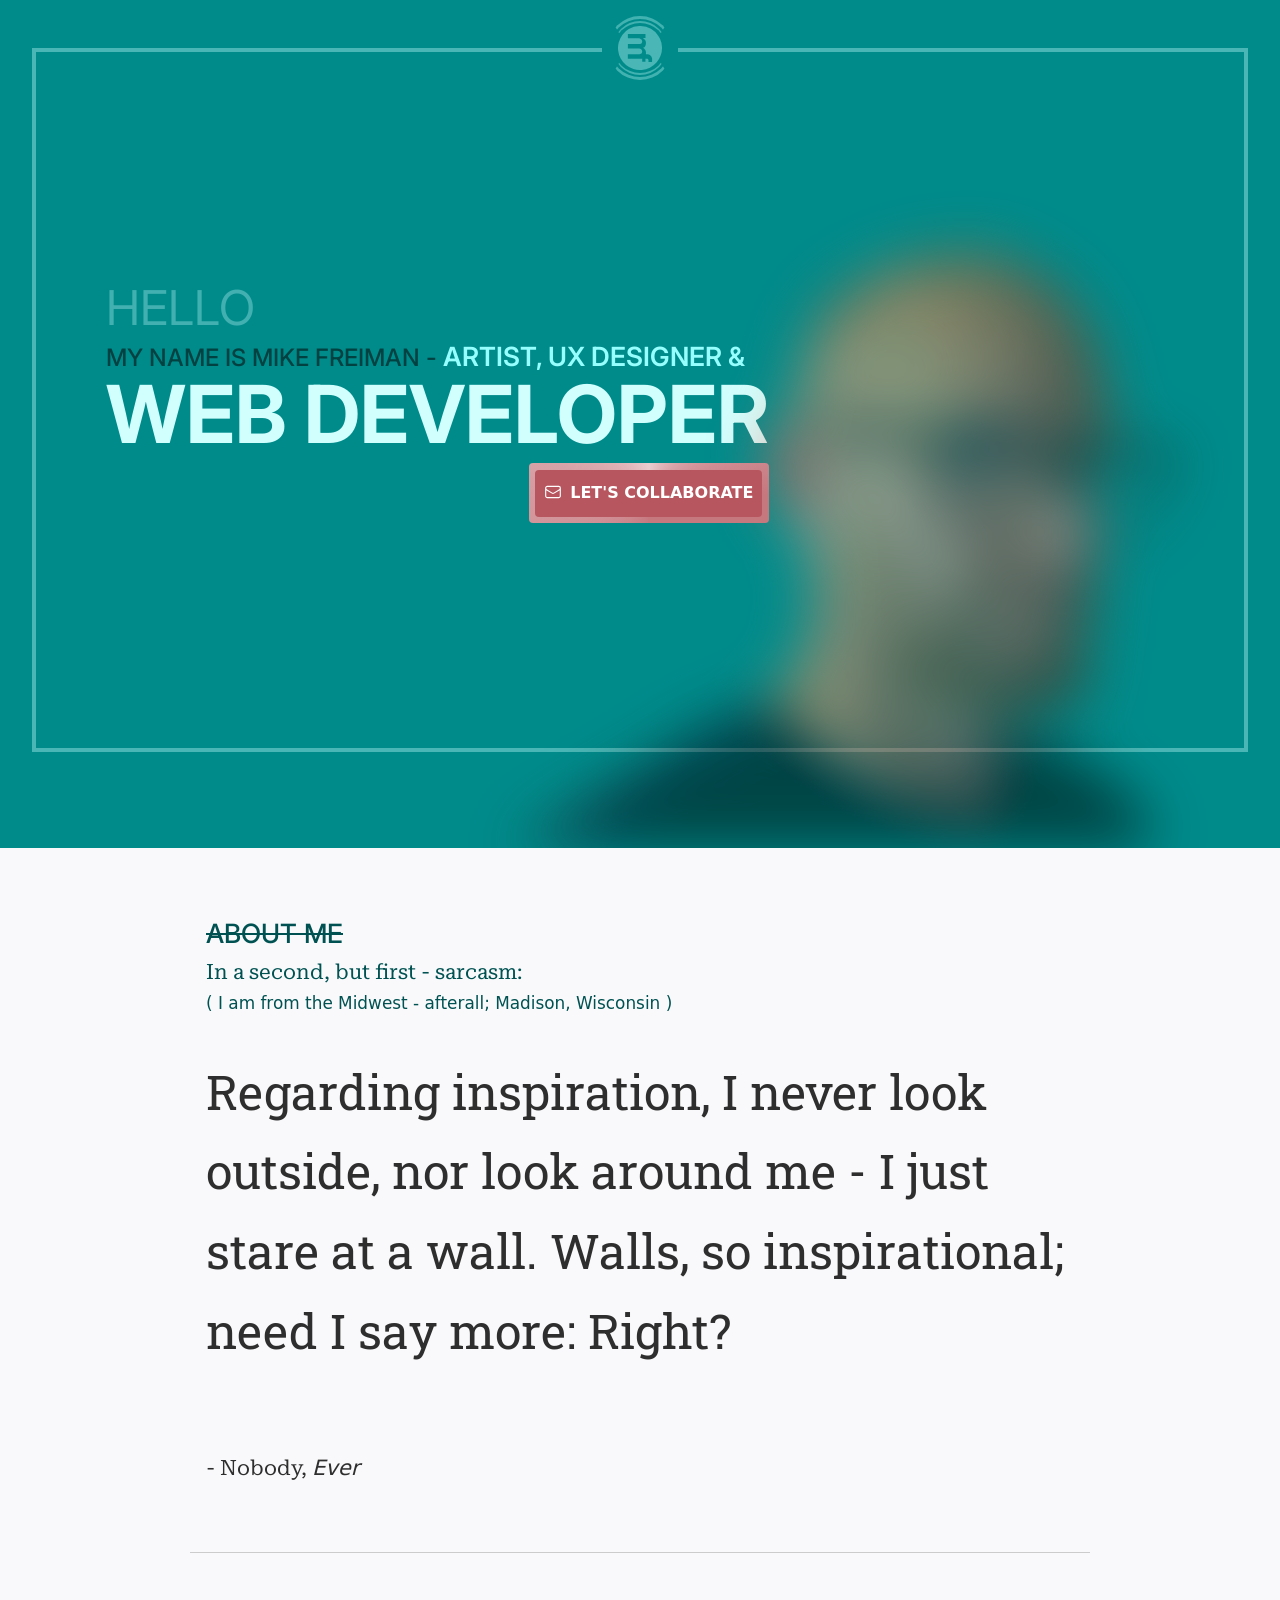
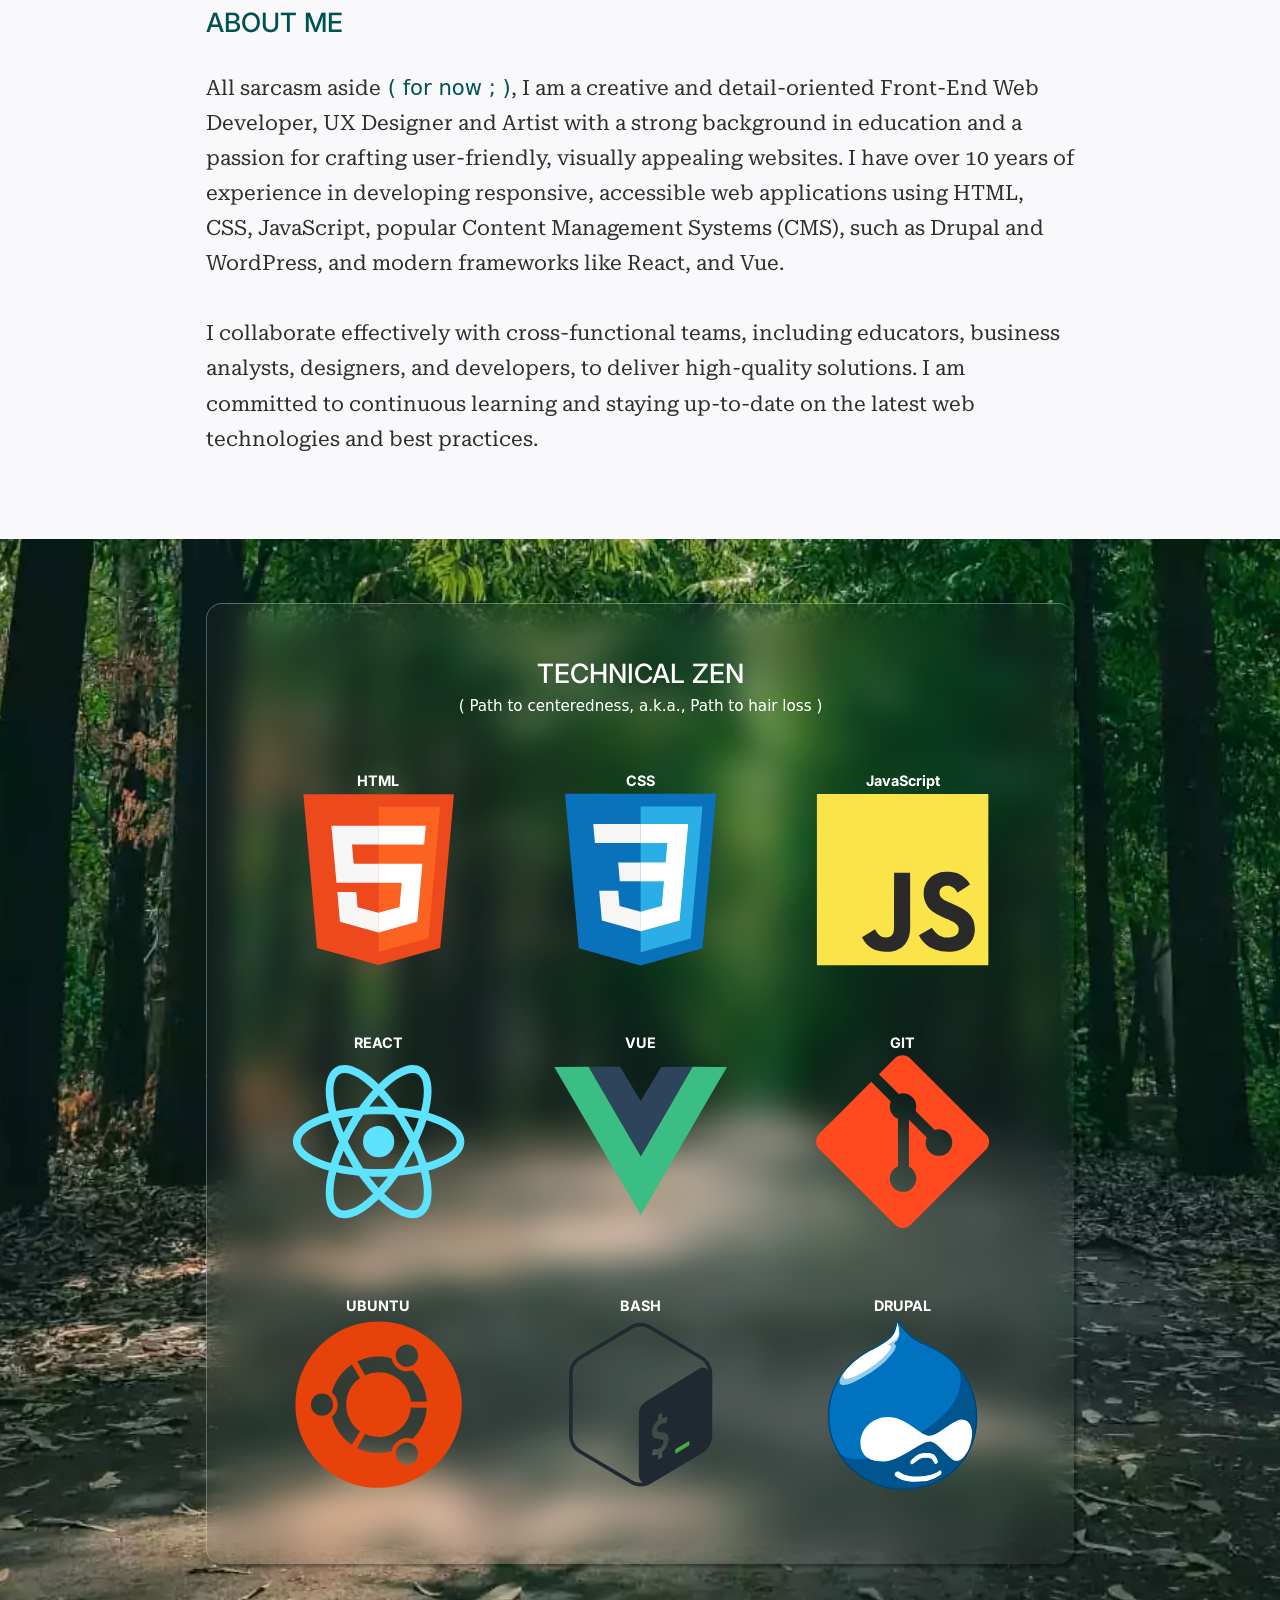
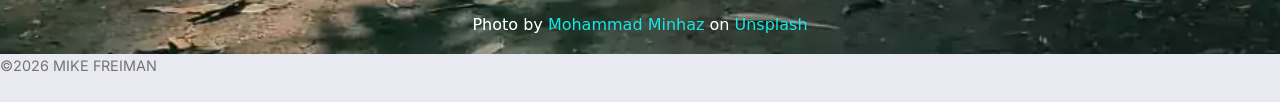
==== commit 3bacd7bb: "Fixed path section margin" ====
--- a/index.html
+++ b/index.html
@@ -148,7 +148,7 @@
                 </p>
               </div>
             </section>
-            <section class="section path">
+            <section class="path">
                 <div class="container">
                     <div class="path-container">
                         <div class="path-heading">
--- a/style.css
+++ b/style.css
@@ -1,532 +1,560 @@
 * {
-    margin: 0;
-    padding: 0;
-    box-sizing: border-box;
-    line-height: 1.6em;
-    font-family: system-ui, -apple-system, BlinkMacSystemFont, "Segoe UI", Roboto,
-        Oxygen, Ubuntu, Cantarell, "Open Sans", "Helvetica Neue", sans-serif;
+  margin: 0;
+  padding: 0;
+  box-sizing: border-box;
+  line-height: 1.6em;
+  font-family: system-ui, -apple-system, BlinkMacSystemFont, "Segoe UI", Roboto,
+    Oxygen, Ubuntu, Cantarell, "Open Sans", "Helvetica Neue", sans-serif;
 }
 
 html {
-    font-size: 16px;
+  font-size: 16px;
 }
 
 *:focus,
 *:checked {
-    outline: none;
+  outline: none;
 }
 
 a {
-    text-decoration: none;
-    outline-color: transparent;
+  text-decoration: none;
+  outline-color: transparent;
 }
 
 :root {
-    --body-bg-color: hsl(240, 24%, 93%);
-    --page-bg-color: hsl(240, 20%, 98%);
-    --page-shadow-color: hsla(240, 21%, 85%, 0.35);
-    --section-bg-color: hsl(0, 0%, 100%);
-    --text-color: hsl(0, 0%, 18%);
-    --footer-text: hsl(0, 0%, 45%);
-    --section-border: #ccc;
-    --green-accent: #4ab7b6;
-    --punch-accent: hsl(180, 100%, 16%);
-    --pink-accent: #ef96c1;
-    --blue-accent: #77caf2;
+  --body-bg-color: hsl(240, 24%, 93%);
+  --page-bg-color: hsl(240, 20%, 98%);
+  --page-shadow-color: hsla(240, 21%, 85%, 0.35);
+  --section-bg-color: hsl(0, 0%, 100%);
+  --text-color: hsl(0, 0%, 18%);
+  --footer-text: hsl(0, 0%, 45%);
+  --section-border: #ccc;
+  --green-accent: #4ab7b6;
+  --punch-accent: hsl(180, 100%, 16%);
+  --pink-accent: #ef96c1;
+  --blue-accent: #77caf2;
 }
 
 @media (prefers-color-scheme: dark) {
-    :root {
-        --body-bg-color: hsl(248, 11%, 15%);
-        --page-bg-color: hsl(247, 10%, 18%);
-        --page-shadow-color: hsla(248, 11%, 15%, 0.45);
-        --section-bg-color: hsl(245, 8%, 18%);
-        --text-color: hsl(180, 3%, 93%);
-        --footer-text: hsl(180, 3%, 55%);
-        --punch-accent: hsl(180, 100%, 40%);
-        --section-border: #393939;
-    }
+  :root {
+    --body-bg-color: hsl(248, 11%, 15%);
+    --page-bg-color: hsl(247, 10%, 18%);
+    --page-shadow-color: hsla(248, 11%, 15%, 0.45);
+    --section-bg-color: hsl(245, 8%, 18%);
+    --text-color: hsl(180, 3%, 93%);
+    --footer-text: hsl(180, 3%, 55%);
+    --punch-accent: hsl(180, 100%, 40%);
+    --section-border: #393939;
+  }
 }
 
 .sans-serif {
-    font-family: "Inter", system-ui;
-    font-optical-sizing: auto;
+  font-family: "Inter", system-ui;
+  font-optical-sizing: auto;
+  font-style: normal;
+}
+
+.serif {
+  font-family: "Roboto Serif", serif;
+  font-optical-sizing: auto;
+  font-weight: 400;
+  font-style: normal;
+  font-variation-settings: "wdth" 100, "GRAD" 0;
+}
+
+.slab {
+  font-family: "Roboto Slab", serif;
+  font-optical-sizing: auto;
+  font-weight: 400;
+  font-style: normal;
+}
+
+.fluid-type {
+  font-size: clamp(2.5rem, -0.875rem + 8.333vw, 5rem);
+  text-transform: uppercase;
+}
+
+@media (prefers-color-scheme: dark) {
+  html {
+    color-scheme: dark;
+  }
+}
+
+body {
+  background: var(--body-bg-color);
+}
+
+.white {
+  color: #fff;
+}
+
+.app {
+  display: flex;
+  flex-direction: column;
+  align-items: center;
+  padding: 0;
+}
+
+.page-wrap {
+  display: flex;
+  flex-flow: column;
+  align-items: center;
+  background-color: var(--page-bg-color);
+  width: min(100%, 2000px);
+  min-height: 100vh;
+  box-shadow: 0px 0px 12px 6px var(--page-shadow-color);
+}
+
+.container {
+  width: min(98%, 900px);
+  margin: 0 auto;
+  padding: 1rem;
+}
+
+.container.embelished {
+  padding: 2rem 1rem;
+  border-bottom: 1px solid var(--section-border);
+}
+
+.first.section {
+  margin: 4rem 0 2rem 0;
+}
+
+.section {
+  margin: 2rem 0;
+}
+
+.grid {
+  display: grid;
+  overflow: hidden;
+  margin: 0;
+  padding: 0;
+}
+
+.img-responsive {
+  width: 100%;
+  height: auto;
+}
+
+.header {
+  grid-template-columns: 1rem 2fr 1fr 1rem;
+  grid-template-rows: 1rem 1rem auto 1rem 2rem;
+  width: 100%;
+  background-color: #008b8b;
+}
+
+.nav {
+  position: relative;
+  grid-column: 2/4;
+  grid-row-start: 1;
+  height: 4rem;
+  display: flex;
+  flex-flow: row nowrap;
+  justify-content: center;
+}
+
+.logo-container {
+  background-color: #008b8b;
+  display: grid;
+  grid-template-columns: 4.75rem;
+  grid-template-rows: 4rem;
+  place-items: center;
+}
+
+.inner-circle {
+  width: 3.35rem;
+  height: 3.35rem;
+  grid-row-start: 1;
+  grid-column-start: 1;
+  opacity: 0.9;
+  background-color: transparent;
+  border: 2px solid var(--green-accent);
+  border-left: 1px solid transparent;
+  border-right: 1px solid transparent;
+  border-radius: 100%;
+  animation: spinoffPulse 1s infinite linear;
+}
+
+.outer-circle {
+  width: 4rem;
+  height: 4rem;
+  grid-row-start: 1;
+  grid-column-start: 1;
+  opacity: 0.9;
+  background-color: transparent;
+  border: 3px solid var(--green-accent);
+  border-left: 2px solid transparent;
+  border-right: 2px solid transparent;
+  border-radius: 100%;
+  animation: spinPulse 3s infinite ease-in-out;
+}
+
+.mf-logo {
+  width: 2.75rem;
+  height: 2.75rem;
+  grid-row-start: 1;
+  grid-column-start: 1;
+}
+
+@keyframes spinPulse {
+  0% {
+    transform: rotate(160deg);
+    opacity: 0;
+    box-shadow: 0 0 1px #5fcac9;
+  }
+
+  50% {
+    transform: rotate(145deg);
+    opacity: 1;
+  }
+
+  100% {
+    transform: rotate(-320deg);
+    opacity: 0;
+  }
+}
+
+@keyframes spinoffPulse {
+  0% {
+    transform: rotate(0deg);
+  }
+
+  100% {
+    transform: rotate(360deg);
+  }
+}
+
+@keyframes rotatecircle {
+  0% {
+    transform: rotate(0deg);
+  }
+
+  100% {
+    transform: rotate(-360deg);
+  }
+}
+
+.outline {
+  border: 4px solid var(--green-accent);
+  grid-column: 2/4;
+  grid-row: 3/5;
+}
+
+.heading-block {
+  grid-column: 1/6;
+  grid-row: 3/5;
+  justify-self: center;
+  align-self: center;
+  display: flex;
+  flex-direction: column;
+}
+
+.heading-block span {
+  display: block;
+  line-height: 1.3em;
+  font-size: 0.8em;
+  font-weight: 400;
+  color: #5fcac9;
+}
+
+.heading-block em.skills {
+  display: block;
+  font-style: normal;
+  font-weight: 600;
+  color: #96fffe;
+  font-size: 1.4em;
+  line-height: 1.3em;
+}
+
+.heading-block span.name {
+  font-size: 0.5em;
+  font-weight: 500;
+  color: #002020;
+  line-height: 1.3em;
+}
+
+.heading {
+  line-height: 1em;
+  color: #d1fffe;
+}
+
+@property --angle {
+  syntax: "<angle>";
+  initial-value: 0deg;
+  inherits: false;
+}
+
+.header-cta {
+  align-self: flex-end;
+  position: relative;
+  z-index: 500;
+  display: grid;
+  grid-template-columns: 14.5rem;
+  grid-template-rows: 3.25rem;
+  place-items: center;
+  background: conic-gradient(
+    from var(--angle),
+    #eacccf,
+    #c6787f,
+    #c6787f,
+    #d49a9f,
+    #eacccf
+  );
+  animation: 3s spin linear infinite;
+  padding: 0.25rem;
+  border-radius: 4px;
+  margin-top: 0.6rem;
+}
+
+@keyframes spin {
+  from {
+    --angle: 0deg;
+  }
+  to {
+    --angle: 360deg;
+  }
+}
+
+.header-cta a {
+  display: inline-flex;
+  align-items: center;
+  justify-content: center;
+  background-color: #b8565f;
+  border-radius: 4px;
+  width: calc(14.5rem - 0.3rem);
+  height: calc(3.25rem - 0.3rem);
+  text-transform: uppercase;
+}
+
+.cta-text {
+  font-size: 1em;
+  font-style: normal;
+  color: #fff;
+  font-weight: 600;
+  margin-left: 8px;
+}
+
+.cta-icon {
+  width: 18px;
+  height: 20px;
+}
+
+.cta-icon svg {
+  width: 18px;
+  height: auto;
+  stroke: #fff;
+  align-self: center;
+}
+
+.header-cta a:hover {
+  background-color: rgba(234, 204, 207, 0.4);
+}
+
+.header-cta a:hover .cta-text {
+  color: #5c2b30;
+}
+
+.header-cta a:hover .cta-icon svg {
+  stroke: #5c2b30;
+}
+
+.self {
+  grid-column: 2/5;
+  grid-row: 3/6;
+  filter: blur(1.75rem) saturate(2.2) contrast(1.2);
+  opacity: 0.5;
+  justify-self: end;
+}
+
+h2 {
+  margin: 0 0 1em 0;
+  color: var(--punch-accent);
+  font-size: clamp(1.2rem, -0.875rem + 8.333vw, 1.66rem);
+  text-transform: uppercase;
+  font-weight: 500;
+}
+
+h2.strikethrough {
+  margin: 0 0 0 0;
+  text-decoration: line-through;
+}
+
+p {
+  margin: 0 0 1.66em 0;
+  font-size: clamp(0.8rem, -0.875rem + 8.333vw, 1.32rem);
+  max-width: 75ch;
+  line-height: 1.66em;
+  color: var(--text-color);
+}
+
+.punch {
+  color: var(--punch-accent);
+}
+
+.em-punch {
+  font-style: normal;
+  display: block;
+  font-size: 0.8em;
+  font-weight: 300;
+}
+
+.small {
+  font-size: 0.57em;
+  text-transform: none;
+}
+
+.tool-small {
+  font-size: 0.9em;
+}
+
+p.quote {
+  font-size: clamp(2rem, -0.875rem + 8.333vw, 3rem);
+  max-width: 75ch;
+  line-height: 1.66em;
+}
+
+.path-container {
+  padding: 2rem;
+  margin: 0.5rem 0;
+  border-radius: 1rem;
+  background-color: rgba(255, 255, 255, 0.025);
+  backdrop-filter: blur(16px);
+  border-top: 1px solid rgba(255, 255, 255, 0.3);
+  border-left: 1px solid rgba(255, 255, 255, 0.25);
+  border-bottom: 1px solid rgba(255, 255, 255, 0.1.5);
+  box-shadow: 3px 3px 3px rgba(0, 0, 0, 0.3);
+}
+
+.path {
+  background-image: url(img/path-2000w.webp);
+  background-repeat: no-repeat;
+  background-size: cover;
+  background-position: center;
+  filter: contrast(1.1);
+}
+
+.path-tools {
+  display: grid;
+  grid-template-columns: repeat(3, minmax(76px, 1fr));
+  gap: 0.5rem;
+  place-items: center;
+}
+
+.path-tool-card {
+  padding: 1.5rem;
+  display: flex;
+  flex-flow: column nowrap;
+  align-items: center;
+  width: 100%;
+}
+
+.path-tool-card h3 {
+  color: #fff;
+}
+
+.path-tool-card svg {
+  width: calc(142% - 0.2rem);
+  height: auto;
+}
+
+.center-text {
+  text-align: center;
+}
+
+.photo-credit {
+  display: block;
+  margin: 0 auto;
+  text-align: center;
+  font-size: 14px;
+  color: #fff;
+}
+
+.photo-credit a {
+  color: #20dfdc;
+}
+
+.footer {
+  display: grid;
+  background-color: var(--body-bg-color);
+  width: 100%;
+}
+
+.footer-info {
+  font-size: 0.9em;
+  color: var(--footer-text);
+}
+
+@media (min-width: 560px) {
+  .path-tool-card {
+    padding: 1rem;
+  }
+
+  .path-tool-card svg {
+    width: calc(118% - 0.2rem);
+  }
+}
+
+@media (min-width: 768px) {
+  .header {
+    grid-template-columns: 2rem 2fr 1fr 2rem;
+    grid-template-rows: 1rem 2rem auto 5rem 6rem;
+  }
+
+  .nav {
+    grid-row-start: 2;
+  }
+
+  .heading-block {
+    grid-column: 2/3;
+  }
+
+  .heading-block span {
+    line-height: 1.3em;
+    font-size: 0.6em;
+    color: #42b0b0;
+  }
+
+  .heading-block em.skills {
+    display: inline;
     font-style: normal;
-}
-
-.serif {
-    font-family: "Roboto Serif", serif;
-    font-optical-sizing: auto;
-    font-weight: 400;
-    font-style: normal;
-    font-variation-settings: "wdth"100, "GRAD"0;
-}
-
-.slab {
-    font-family: "Roboto Slab", serif;
-    font-optical-sizing: auto;
-    font-weight: 400;
-    font-style: normal;
-}
-
-.fluid-type {
-    font-size: clamp(2.5rem, -0.875rem + 8.333vw, 5rem);
-    text-transform: uppercase;
-}
-
-@media (prefers-color-scheme: dark) {
-    html {
-        color-scheme: dark;
-    }
-}
-
-body {
-    background: var(--body-bg-color);
-}
-
-.white {
-    color: #fff;
-}
-
-.app {
-    display: flex;
-    flex-direction: column;
-    align-items: center;
-    padding: 0;
-}
-
-.page-wrap {
-    display: flex;
-    flex-flow: column;
-    align-items: center;
-    background-color: var(--page-bg-color);
-    width: min(100%, 2000px);
-    min-height: 100vh;
-    box-shadow: 0px 0px 12px 6px var(--page-shadow-color);
-}
-
-.container {
-    width: min(98%, 900px);
-    margin: 0 auto;
-    padding: 1rem;
-}
-
-.container.embelished {
-    padding: 2rem 1rem;
-    border-bottom: 1px solid var(--section-border);
-}
-
-.first.section {
-    margin: 4rem 0 2rem 0;
-}
-
-.section {
-    margin: 2rem 0;
-}
-
-.grid {
-    display: grid;
-    overflow: hidden;
-    margin: 0;
-    padding: 0;
-}
-
-.img-responsive {
-    width: 100%;
+    font-size: 1.1em;
+  }
+
+  .heading-block span.name {
+    font-size: 0.3em;
+    color: #014141;
+  }
+
+  .heading {
+    line-height: 1em;
+  }
+
+  .path-container {
+    padding: 3rem;
+    margin: 3rem 0;
+    border-radius: 1rem;
+  }
+
+  .path-tools {
+    gap: 1rem;
+  }
+
+  .path-tool-card {
+    padding: 1.5rem;
+  }
+
+  .path-tool-card svg {
+    width: calc(90% - 0.2rem);
     height: auto;
-}
-
-.header {
-    grid-template-columns: 1rem 2fr 1fr 1rem;
-    grid-template-rows: 1rem 1rem auto 1rem 2rem;
-    width: 100%;
-    background-color: #008b8b;
-}
-
-.nav {
-    position: relative;
-    grid-column: 2/4;
-    grid-row-start: 1;
-    height: 4rem;
-    display: flex;
-    flex-flow: row nowrap;
-    justify-content: center;
-}
-
-.logo-container {
-    background-color: #008b8b;
-    display: grid;
-    grid-template-columns: 4.75rem;
-    grid-template-rows: 4rem;
-    place-items: center;
-}
-
-.inner-circle {
-    width: 3.35rem;
-    height: 3.35rem;
-    grid-row-start: 1;
-    grid-column-start: 1;
-    opacity: 0.9;
-    background-color: transparent;
-    border: 2px solid var(--green-accent);
-    border-left: 1px solid transparent;
-    border-right: 1px solid transparent;
-    border-radius: 100%;
-    animation: spinoffPulse 1s infinite linear;
-}
-
-.outer-circle {
-    width: 4rem;
-    height: 4rem;
-    grid-row-start: 1;
-    grid-column-start: 1;
-    opacity: 0.9;
-    background-color: transparent;
-    border: 3px solid var(--green-accent);
-    border-left: 2px solid transparent;
-    border-right: 2px solid transparent;
-    border-radius: 100%;
-    animation: spinPulse 3s infinite ease-in-out;
-}
-
-.mf-logo {
-    width: 2.75rem;
-    height: 2.75rem;
-    grid-row-start: 1;
-    grid-column-start: 1;
-}
-
-@keyframes spinPulse {
-    0% {
-        transform: rotate(160deg);
-        opacity: 0;
-        box-shadow: 0 0 1px #5fcac9;
-    }
-
-    50% {
-        transform: rotate(145deg);
-        opacity: 1;
-    }
-
-    100% {
-        transform: rotate(-320deg);
-        opacity: 0;
-    }
-}
-
-@keyframes spinoffPulse {
-    0% {
-        transform: rotate(0deg);
-    }
-
-    100% {
-        transform: rotate(360deg);
-    }
-}
-
-@keyframes rotatecircle {
-    0% {
-        transform: rotate(0deg);
-    }
-
-    100% {
-        transform: rotate(-360deg);
-    }
-}
-
-.outline {
-    border: 4px solid var(--green-accent);
-    grid-column: 2/4;
-    grid-row: 3/5;
-}
-
-.heading-block {
-    grid-column: 1/6;
-    grid-row: 3/5;
-    justify-self: center;
-    align-self: center;
-    display: flex;
-    flex-direction: column;
-}
-
-.heading-block span {
-    display: block;
-    line-height: 1.3em;
-    font-size: 0.8em;
-    font-weight: 400;
-    color: #5fcac9;
-}
-
-.heading-block em.skills {
-    display: block;
-    font-style: normal;
-    font-weight: 600;
-    color: #96fffe;
-    font-size: 1.4em;
-    line-height: 1.3em;
-}
-
-.heading-block span.name {
-    font-size: 0.5em;
-    font-weight: 500;
-    color: #002020;
-    line-height: 1.3em;
-}
-
-.heading {
-    line-height: 1em;
-    color: #d1fffe;
-}
-
-.header-cta {
-    align-self: flex-end;
-    position: relative;
-    z-index: 500;
-}
-
-.header-cta a {
-    display: flex;
-    flex-flow: row nowrap;
-    align-items: center;
-    background-color: #b8565f;
-    border: 1px solid transparent;
-    border-radius: 4px;
-    padding: 0.55em 1.25em;
-    margin: 0.6rem 0;
-    text-transform: uppercase;
-}
-
-.cta-text {
-    font-size: 1em;
-    font-style: normal;
-    color: #fff;
-    font-weight: 600;
-    margin-left: 8px;
-}
-
-.cta-icon {
-    width: 18px;
-    height: 20px;
-}
-
-.cta-icon svg {
-    width: 18px;
-    height: auto;
-    stroke: #fff;
-    align-self: center;
-}
-
-.header-cta a:hover {
-    background-color: #e2fffe;
-}
-
-.header-cta a:hover .cta-text {
-    color: #017e7e;
-}
-
-.header-cta a:hover .cta-icon svg {
-    stroke: #017e7e;
-}
-
-.self {
-    grid-column: 2/5;
-    grid-row: 3/6;
-    filter: blur(1.75rem) saturate(2.2) contrast(1.2);
-    opacity: 0.5;
-    justify-self: end;
-}
-
-h2 {
-    margin: 0 0 1em 0;
-    color: var(--punch-accent);
-    font-size: clamp(1.2rem, -0.875rem + 8.333vw, 1.66rem);
-    text-transform: uppercase;
-    font-weight: 500;
-}
-
-h2.strikethrough {
-    margin: 0 0 0 0;
-    text-decoration: line-through;
-}
-
-p {
-    margin: 0 0 1.66em 0;
-    font-size: clamp(0.8rem, -0.875rem + 8.333vw, 1.32rem);
-    max-width: 75ch;
-    line-height: 1.66em;
-    color: var(--text-color);
-}
-
-.punch {
-    color: var(--punch-accent);
-}
-
-.em-punch {
-    font-style: normal;
-    display: block;
-    font-size: 0.8em;
-    font-weight: 300;
-}
-
-.small {
-    font-size: 0.57em;
-    text-transform: none;
-}
-
-.tool-small {
-    font-size: 0.9em;
-}
-
-p.quote {
-    font-size: clamp(2rem, -0.875rem + 8.333vw, 3rem);
-    max-width: 75ch;
-    line-height: 1.66em;
-}
-
-.path-container {
-    padding: 2rem;
-    margin: 0.5rem 0;
-    border-radius: 1rem;
-    background-color: rgba(255, 255, 255, 0.025);
-    backdrop-filter: blur(16px);
-    border-top: 1px solid rgba(255, 255, 255, 0.3);
-    border-left: 1px solid rgba(255, 255, 255, 0.25);
-    border-bottom: 1px solid rgba(255, 255, 255, 0.1.5);
-    box-shadow: 3px 3px 3px rgba(0, 0, 0, 0.3);
-}
-
-.path {
-    background-image: url(img/path-2000w.webp);
-    background-repeat: no-repeat;
-    background-size: cover;
-    background-position: center;
-    filter: contrast(1.1);
-}
-
-.path-tools {
-    display: grid;
-    grid-template-columns: repeat(3, minmax(76px, 1fr));
-    gap: 0.5rem;
-    place-items: center;
-}
-
-.path-tool-card {
-    padding: 1.5rem;
-    display: flex;
-    flex-flow: column nowrap;
-    align-items: center;
-    width: 100%;
-}
-
-.path-tool-card h3 {
-    color: #fff;
-}
-
-.path-tool-card svg {
-    width: calc(142% - 0.2rem);
-    height: auto;
-}
-
-.center-text {
-    text-align: center;
-}
-
-.photo-credit {
-    display: block;
-    margin: 0 auto;
-    text-align: center;
-    font-size: 14px;
-    color: #fff;
-}
-
-.photo-credit a {
-    color: #20dfdc;
-}
-
-.footer {
-    display: flex;
-    justify-content: center;
-    width: 100%;
-    padding: 4rem 0;
-}
-
-.footer-info {
-    font-size: 0.9em;
-    color: var(--footer-text);
-
-}
-
-@media (min-width: 560px) {
-    .path-tool-card {
-        padding: 1rem;
-    }
-
-    .path-tool-card svg {
-        width: calc(118% - 0.2rem);
-    }
-}
-
-@media (min-width: 768px) {
-    .header {
-        grid-template-columns: 2rem 2fr 1fr 2rem;
-        grid-template-rows: 1rem 2rem auto 5rem 6rem;
-    }
-
-    .nav {
-        grid-row-start: 2;
-    }
-
-    .heading-block {
-        grid-column: 2/3;
-    }
-
-    .heading-block span {
-        line-height: 1.3em;
-        font-size: 0.6em;
-        color: #42b0b0;
-    }
-
-    .heading-block em.skills {
-        display: inline;
-        font-style: normal;
-        font-size: 1.1em;
-    }
-
-    .heading-block span.name {
-        font-size: 0.3em;
-        color: #014141;
-    }
-
-    .heading {
-        line-height: 1em;
-    }
-
-    .path-container {
-        padding: 3rem;
-        margin: 3rem 0;
-        border-radius: 1rem;
-    }
-
-    .path-tools {
-        gap: 1rem;
-    }
-
-    .path-tool-card {
-        padding: 1.5rem;
-    }
-
-    .path-tool-card svg {
-        width: calc(90% - 0.2rem);
-        height: auto;
-    }
-
-    .photo-credit {
-        font-size: 16px;
-    }
+  }
+
+  .photo-credit {
+    font-size: 16px;
+  }
 }
 
 @media (min-width: 2000px) {
-    .app {
-        padding: 2rem 0;
-    }
-}
+  .app {
+    padding: 2rem 0;
+  }
+}
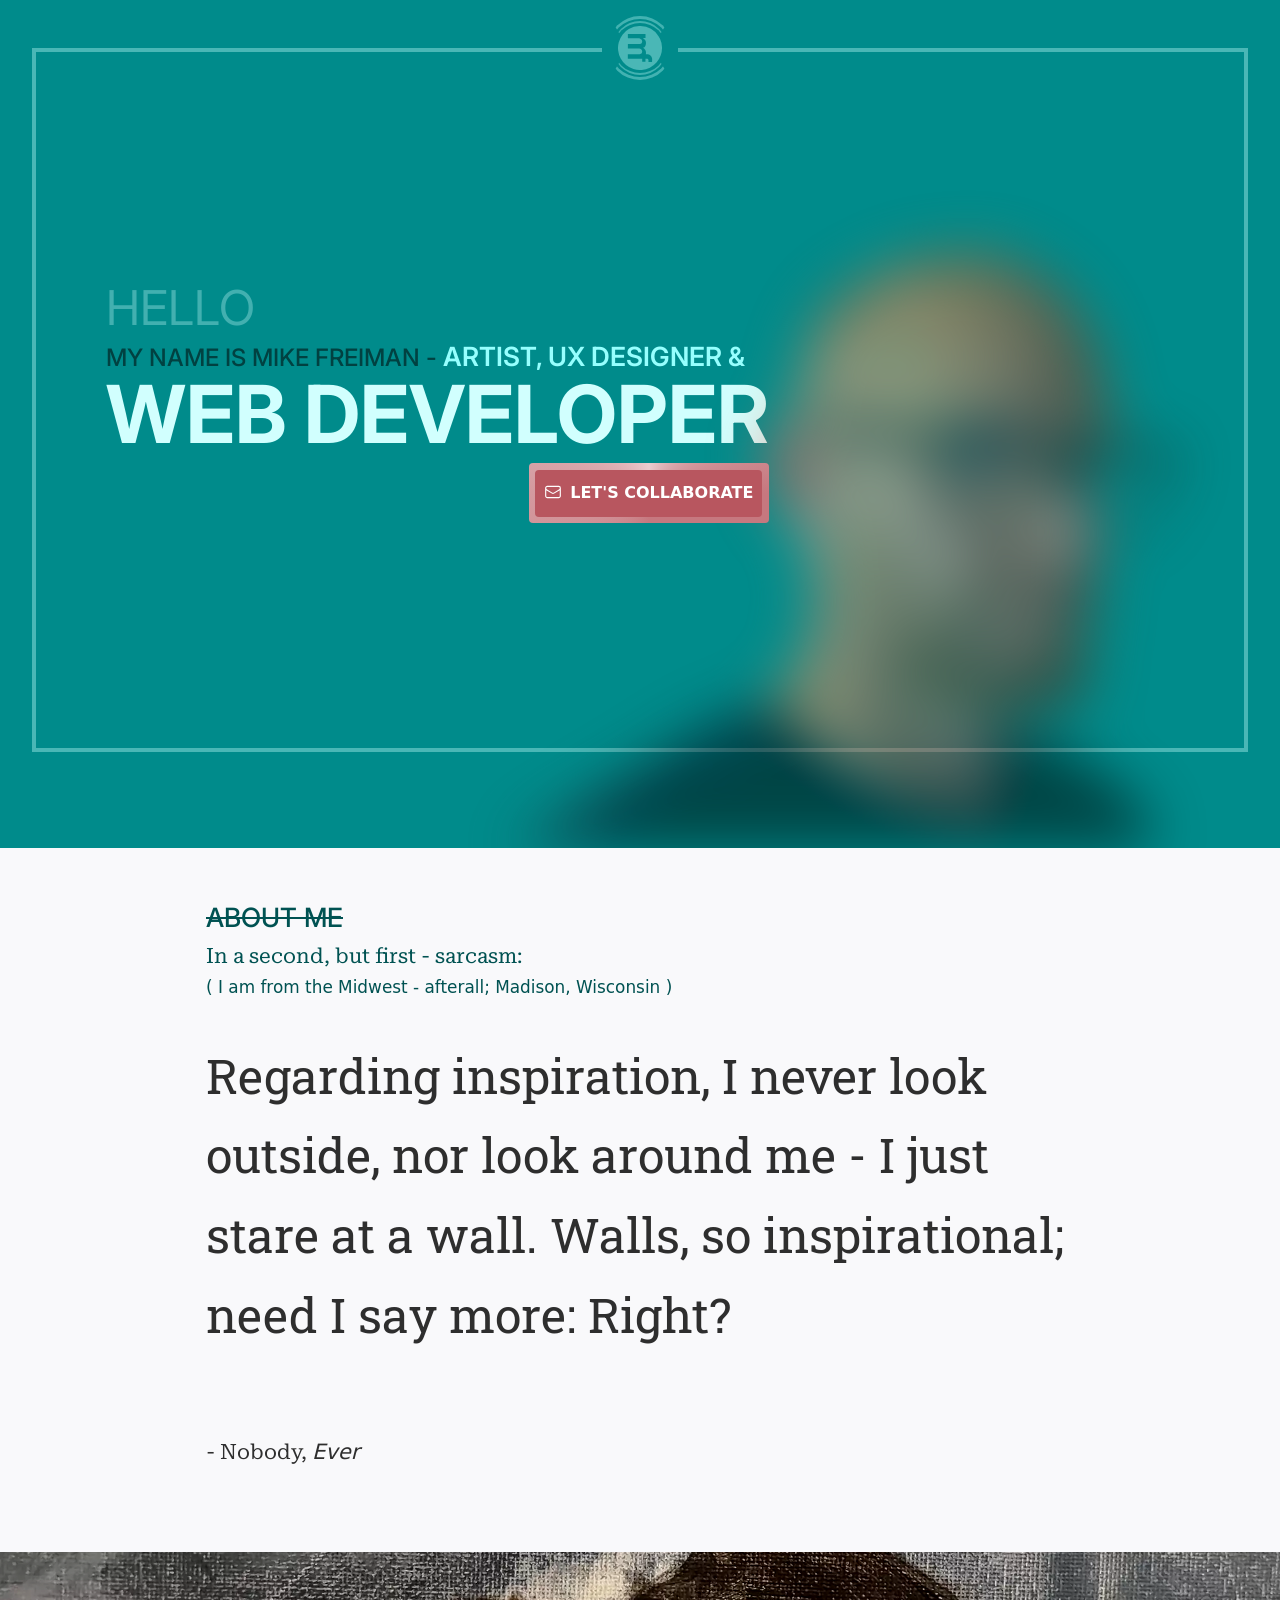
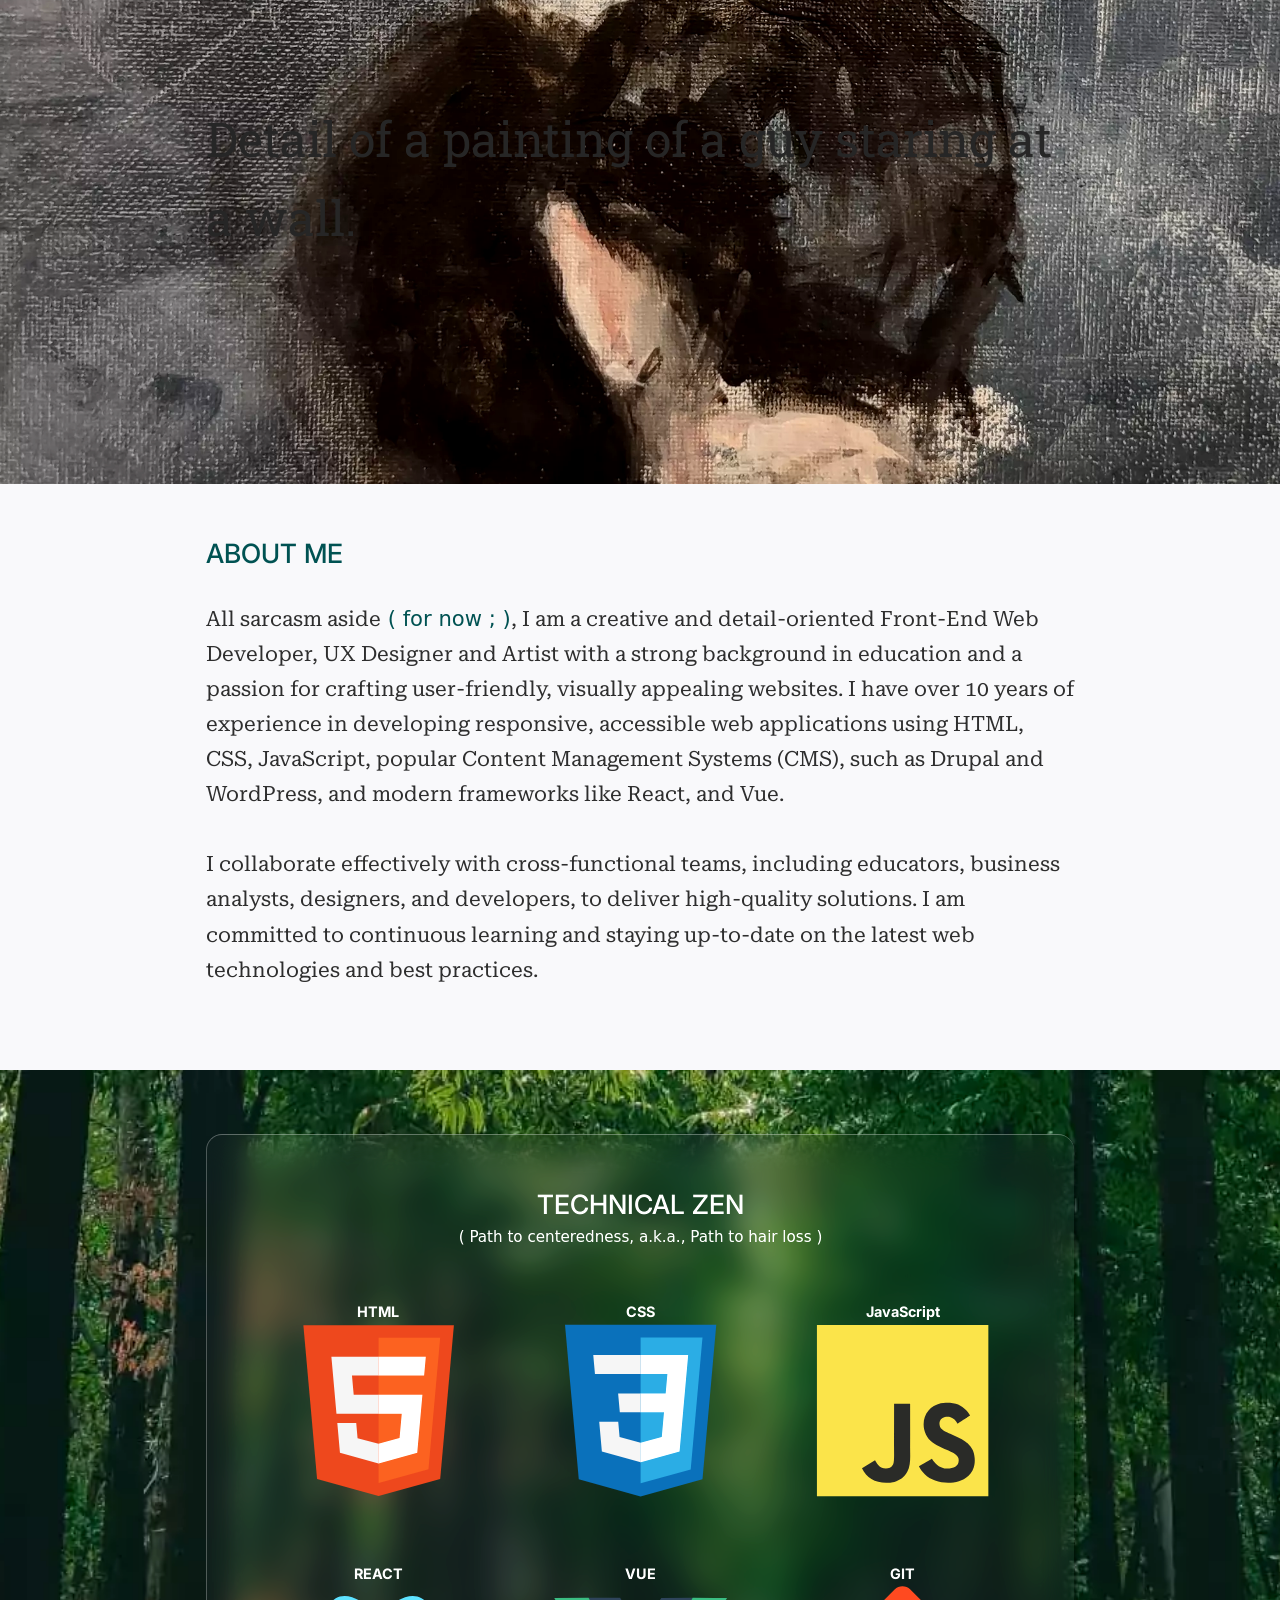
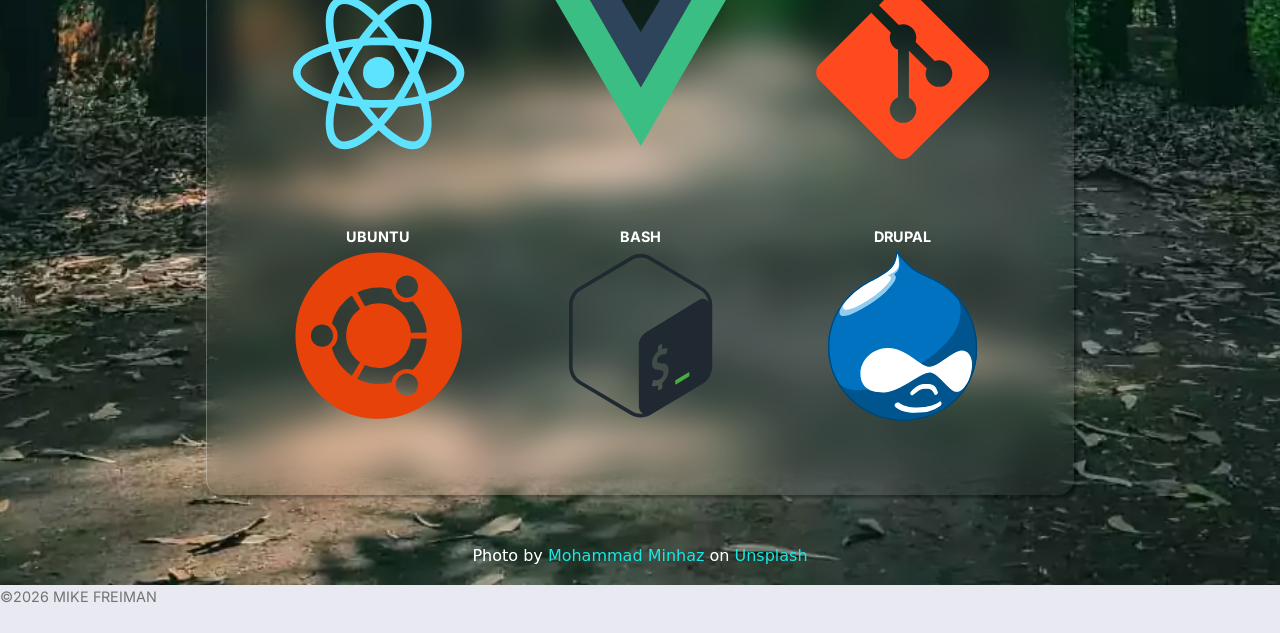
==== commit 6c012112: "Maybe progress" ====
--- a/index.html
+++ b/index.html
@@ -35,6 +35,7 @@
       }
     </script>
     <link rel="stylesheet" href="style.css" />
+    <script defer src="app.js"></script>
   </head>
   <body>
     <div class="app">
@@ -107,7 +108,7 @@
         <main>
           <article>
             <section class="section">
-              <div class="container embelished">
+              <div class="container">
                 <h2 class="sans-serif strikethrough">About me</h2>
                 <p class="serif punch">
                   In a second, but first - sarcasm:<em
@@ -121,10 +122,19 @@
                         Regarding inspiration, I never look outside, nor look around me - I just stare at a wall. Walls, so inspirational; need I say more: Right?
                     </p>
                     <p class="serif">
-                        - Nobody, <cite>Ever</cite>
+                        -&nbsp;Nobody,&nbsp;<cite>Ever</cite>
                     </p>
                 </blockquote>
               </div>
+            </section>
+            <section class="wall">
+                <div class="container">
+                    <div class="wall-grid grid">
+                        <p class="lg-quote quote slab hidden">
+                            Detail of a painting of a guy staring at a wall.
+                        </p>
+                    </div>
+                </div>
             </section>
             <section class="section">
               <div class="container">
@@ -213,7 +223,6 @@
         const d = new Date();
         let year = d.getFullYear();
         document.getElementById("year").innerText = year;
-
     </script>
   </body>
 </html>
--- a/style.css
+++ b/style.css
@@ -134,6 +134,17 @@
 .img-responsive {
   width: 100%;
   height: auto;
+}
+
+.hidden {
+    opacity: 0;
+    transform: translate(-5%, 10%);
+    transition: all 1s ease-in-out;
+}
+
+.show {
+  opacity: 1;
+  transform: translate(0);
 }
 
 .header {
@@ -413,6 +424,20 @@
   line-height: 1.66em;
 }
 
+.wall {
+    background-image: url(img/wall-2000.webp);
+    background-repeat: no-repeat;
+    background-size: cover;
+    background-position: center;
+    filter: contrast(1.1);
+  }
+
+  .wall-grid {
+    grid-template-columns: 1fr;
+    grid-template-rows: minmax(500px, 1fr);
+    place-items: center;
+  }
+
 .path-container {
   padding: 2rem;
   margin: 0.5rem 0;
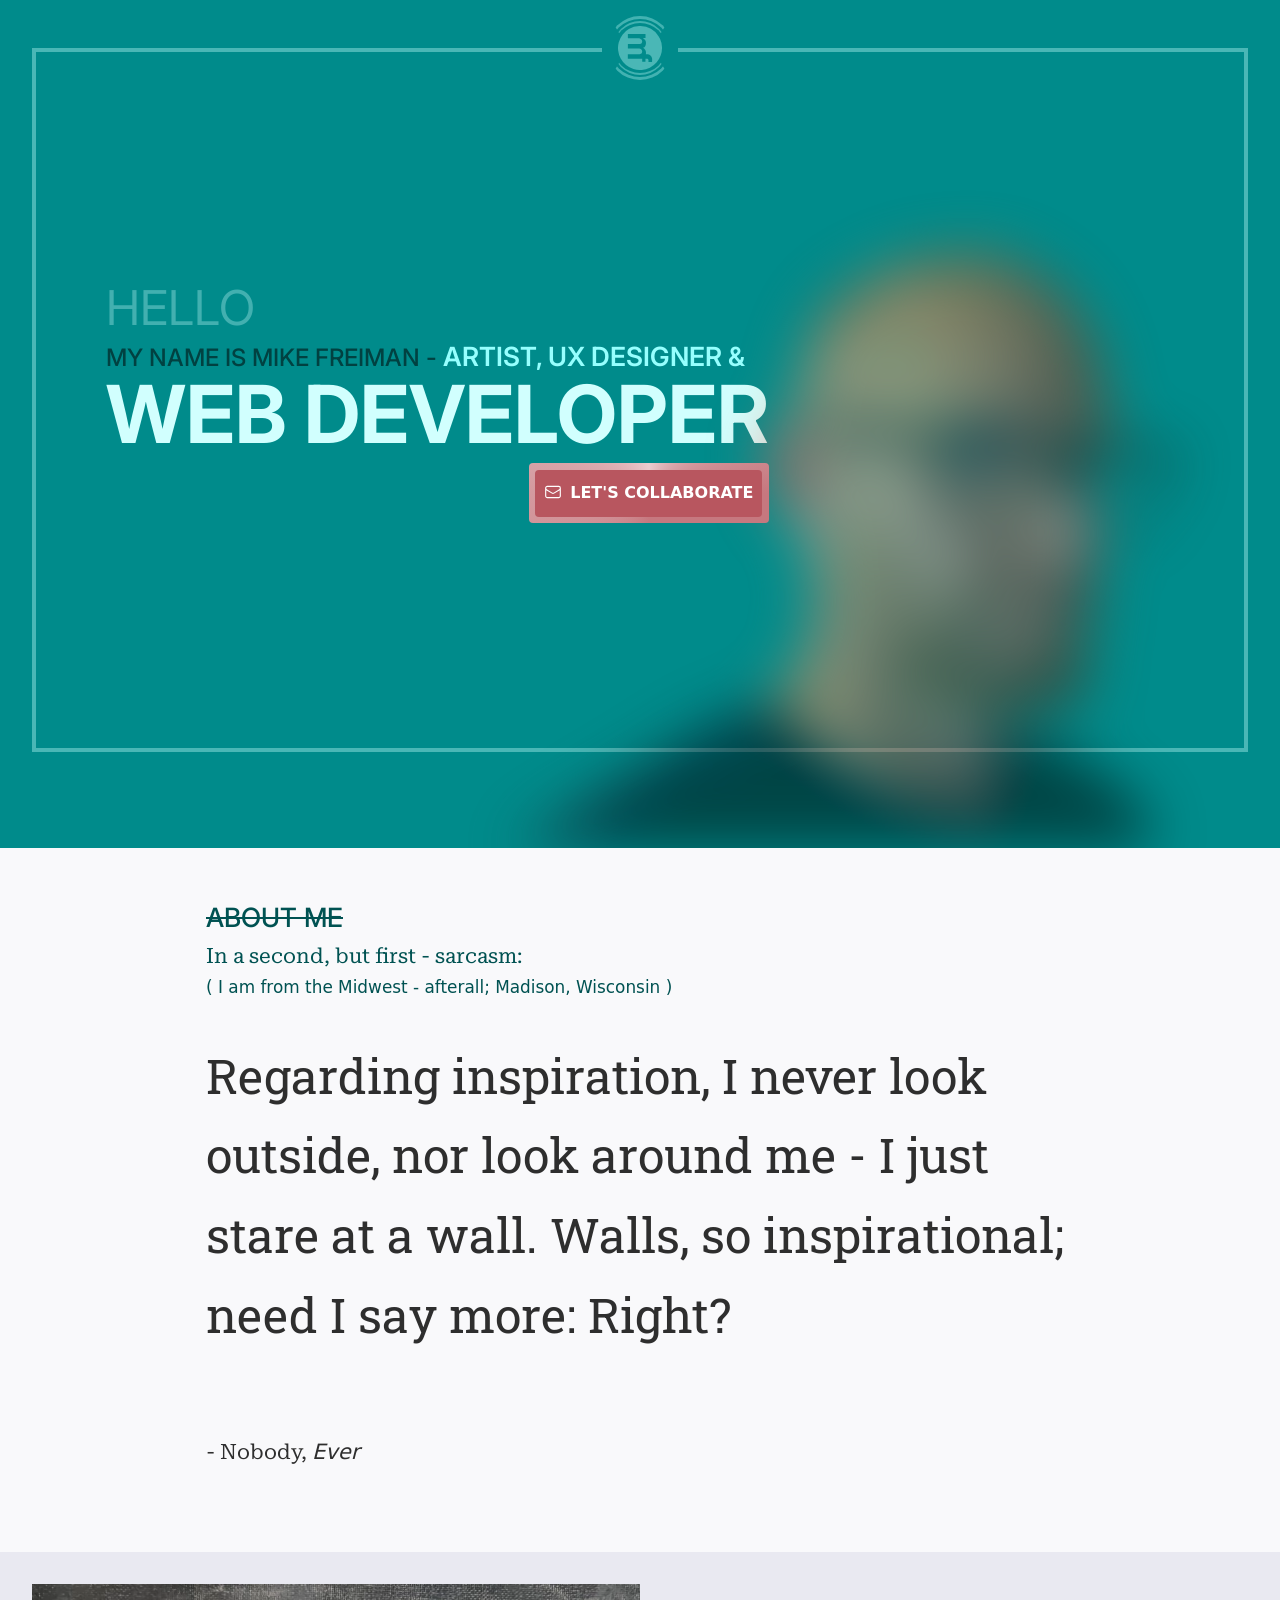
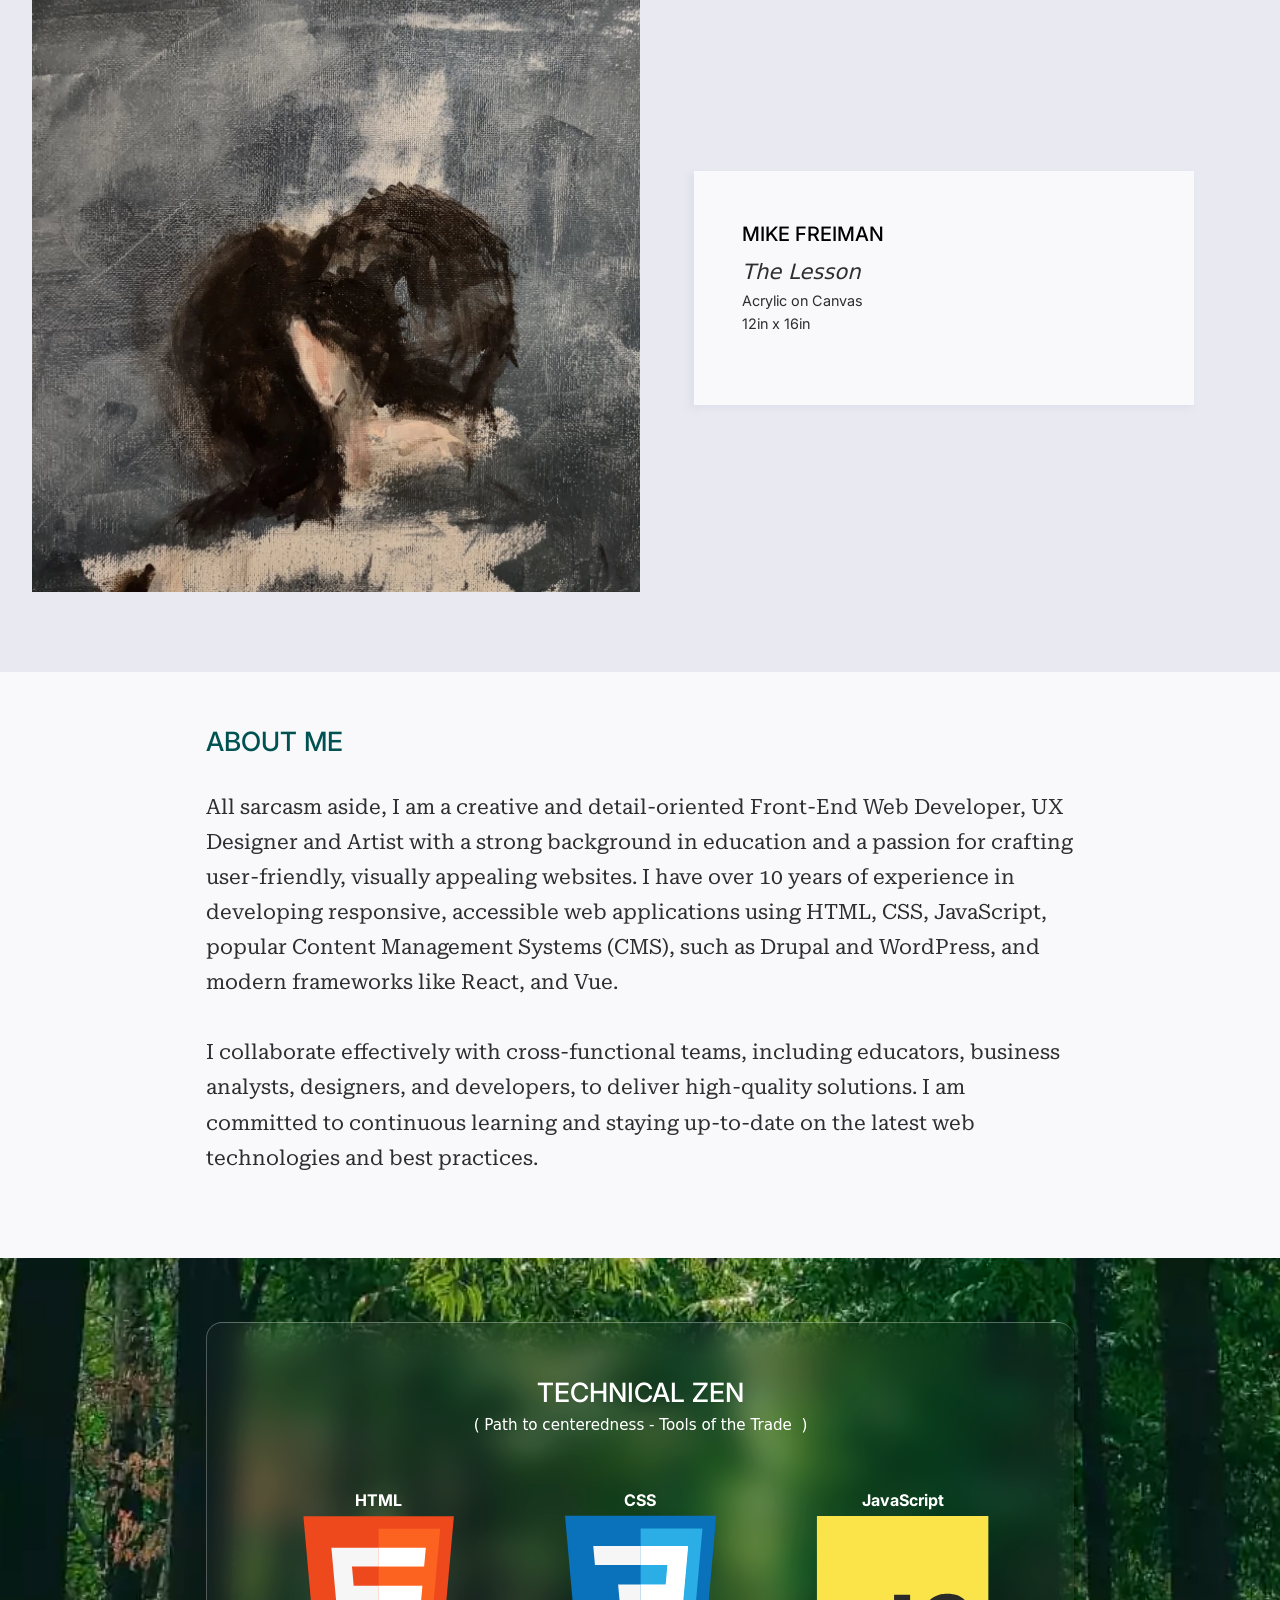
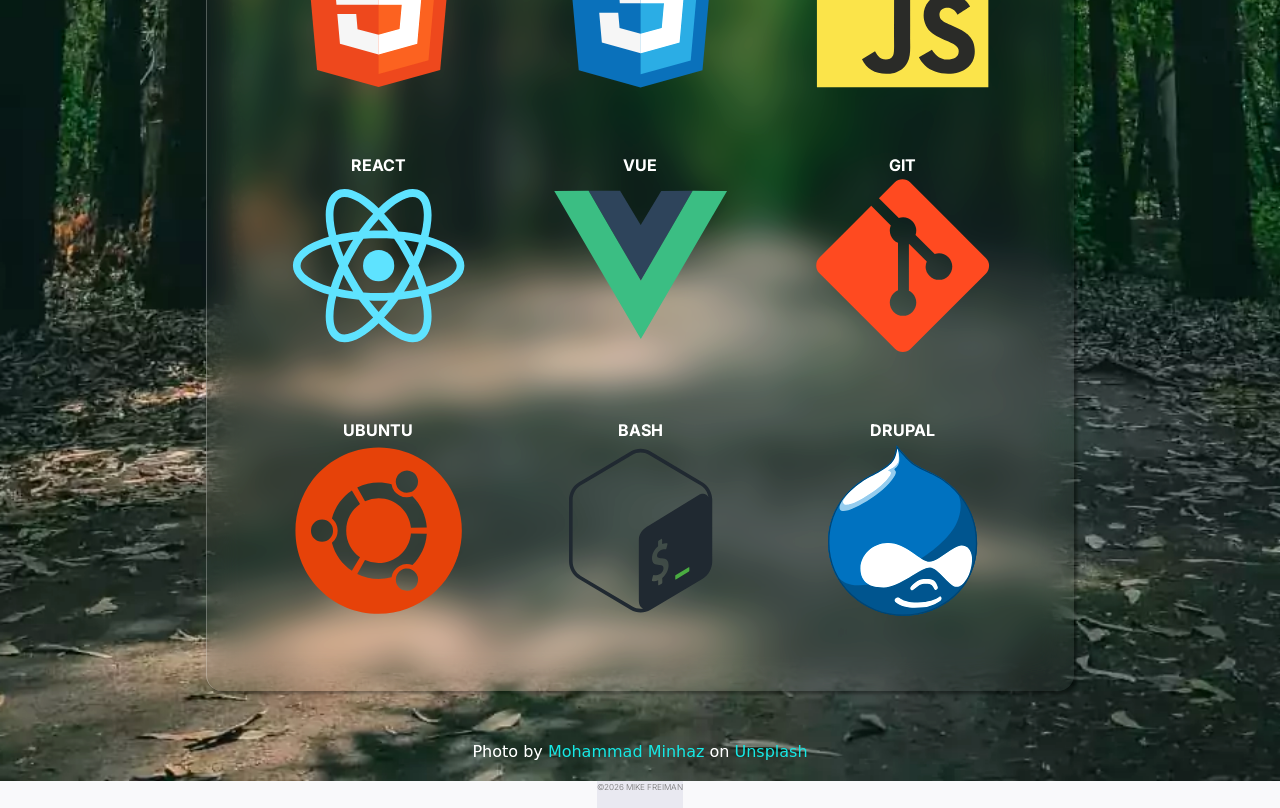
==== commit e81f6765: "Wall section design work" ====
--- a/index.html
+++ b/index.html
@@ -42,23 +42,22 @@
       <div class="page-wrap">
         <header class="header grid">
           <nav class="nav">
-              <div class="logo-container">
-                <div class="outer-circle"></div>
-                  <div class="inner-circle">
-                  </div>
-                  <a
-                  href="https://www.mikefreiman.dev"
-                  aria-label="Visit https://www.mikefreiman.dev"
-                  class="mf-logo"
-                  >
-                  <svg
+            <div class="logo-container">
+              <div class="outer-circle"></div>
+              <div class="inner-circle"></div>
+              <a
+                href="https://www.mikefreiman.dev"
+                aria-label="Visit https://www.mikefreiman.dev"
+                class="mf-logo"
+              >
+                <svg
                   xmlns="http://www.w3.org/2000/svg"
                   xmlns:svg="http://www.w3.org/2000/svg"
                   viewBox="0 0 100 100"
-                  >
+                >
                   <path
-                  d="M-2647.695 4.391a50 50 0 0 0-23.75 6.93 50 50 0 0 0-18.462 66.962 50 50 0 0 0 66.273 20.798 50 50 0 0 0 23.108-65.504l-3.351-6.152a50 50 0 0 0-43.818-23.034Zm-25.827 17.897h40.04v9.564h-5.421v.142c2.065 1.333 3.666 2.927 4.802 4.782 1.136 1.903 1.704 4.069 1.704 6.495 0 2.332-.49 4.449-1.472 6.352-.98 1.95-2.71 3.426-5.189 4.425 1.755 1.095 3.304 2.57 4.647 4.425 1.342 1.903 2.014 4.14 2.014 6.71 0 1.242-.106 2.427-.315 3.554h2.201c3.563 0 6.48 1.023 8.752 3.069 2.272 2.046 3.407 5.139 3.407 9.278 0 .904-.052 1.808-.155 2.712-.052.904-.103 1.784-.154 2.64h-8.21c.155-1.189.232-2.426.232-3.71 0-1.38-.36-2.38-1.084-2.998-.671-.57-1.833-.856-3.485-.856h-2.4v6.994h-7.358v-6.994h-32.683V68.737h.127v-.2h22.692c1.343 0 2.607-.048 3.795-.143 1.187-.095 2.22-.357 3.098-.785a4.92 4.92 0 0 0 2.091-1.927c.516-.81.774-1.927.774-3.355 0-1.427-.31-2.593-.929-3.497-.568-.856-1.342-1.547-2.323-2.07-.93-.476-2.014-.809-3.253-.999a30.48 30.48 0 0 0-3.64-.214h-22.305V45.412h22.46c1.187 0 2.349-.024 3.485-.071 1.187-.048 2.272-.262 3.253-.643a4.416 4.416 0 0 0 2.323-1.784c.62-.809.93-2.022.93-3.64 0-.475-.13-1.118-.388-1.927-.206-.76-.645-1.522-1.316-2.284-.62-.713-1.55-1.332-2.789-1.855-1.187-.524-2.762-.785-4.724-.785h-23.234V22.288z"
-                  style="
+                    d="M-2647.695 4.391a50 50 0 0 0-23.75 6.93 50 50 0 0 0-18.462 66.962 50 50 0 0 0 66.273 20.798 50 50 0 0 0 23.108-65.504l-3.351-6.152a50 50 0 0 0-43.818-23.034Zm-25.827 17.897h40.04v9.564h-5.421v.142c2.065 1.333 3.666 2.927 4.802 4.782 1.136 1.903 1.704 4.069 1.704 6.495 0 2.332-.49 4.449-1.472 6.352-.98 1.95-2.71 3.426-5.189 4.425 1.755 1.095 3.304 2.57 4.647 4.425 1.342 1.903 2.014 4.14 2.014 6.71 0 1.242-.106 2.427-.315 3.554h2.201c3.563 0 6.48 1.023 8.752 3.069 2.272 2.046 3.407 5.139 3.407 9.278 0 .904-.052 1.808-.155 2.712-.052.904-.103 1.784-.154 2.64h-8.21c.155-1.189.232-2.426.232-3.71 0-1.38-.36-2.38-1.084-2.998-.671-.57-1.833-.856-3.485-.856h-2.4v6.994h-7.358v-6.994h-32.683V68.737h.127v-.2h22.692c1.343 0 2.607-.048 3.795-.143 1.187-.095 2.22-.357 3.098-.785a4.92 4.92 0 0 0 2.091-1.927c.516-.81.774-1.927.774-3.355 0-1.427-.31-2.593-.929-3.497-.568-.856-1.342-1.547-2.323-2.07-.93-.476-2.014-.809-3.253-.999a30.48 30.48 0 0 0-3.64-.214h-22.305V45.412h22.46c1.187 0 2.349-.024 3.485-.071 1.187-.048 2.272-.262 3.253-.643a4.416 4.416 0 0 0 2.323-1.784c.62-.809.93-2.022.93-3.64 0-.475-.13-1.118-.388-1.927-.206-.76-.645-1.522-1.316-2.284-.62-.713-1.55-1.332-2.789-1.855-1.187-.524-2.762-.785-4.724-.785h-23.234V22.288z"
+                    style="
                       opacity: 1;
                       fill: #4ab7b6;
                       fill-opacity: 1;
@@ -69,9 +68,9 @@
                       stroke-opacity: 1;
                     "
                     transform="translate(2696 -4.362)"
-                    />
+                  />
                 </svg>
-            </a>
+              </a>
             </div>
           </nav>
           <img
@@ -85,10 +84,21 @@
           <div class="heading-block">
             <h1 class="heading fluid-type sans-serif">
               <span class="sans-serif">Hello</span>
-              <span class="name sans-serif">My name is Mike Freiman&nbsp;-&nbsp;<em class="sans-serif skills">artist, ux designer &amp;</em></span>Web Developer
+              <span class="name sans-serif"
+                >My name is Mike Freiman&nbsp;-&nbsp;<em
+                  class="sans-serif skills"
+                  >artist, ux designer &amp;</em
+                ></span
+              >Web Developer
             </h1>
             <div class="header-cta">
-              <a class="sans-serif" href="mailto:mikefreiman.now@gmail.com" aria-label="Please email me for project collaboration."><span class="cta-icon"><svg data-slot="icon"
+              <a
+                class="sans-serif"
+                href="mailto:mikefreiman.now@gmail.com"
+                aria-label="Please email me for project collaboration."
+                ><span class="cta-icon"
+                  ><svg
+                    data-slot="icon"
                     fill="none"
                     stroke-width="1.5"
                     viewBox="0 0 24 24"
@@ -111,36 +121,48 @@
               <div class="container">
                 <h2 class="sans-serif strikethrough">About me</h2>
                 <p class="serif punch">
-                  In a second, but first - sarcasm:<em
-                    class="em-punch"
-                  >
+                  In a second, but first - sarcasm:<em class="em-punch">
                     ( I am from the Midwest - afterall; Madison, Wisconsin )</em
                   >
                 </p>
                 <blockquote class="lg-quote" cite="https://www.mikefreiman.dev">
-                    <p class="quote slab">
-                        Regarding inspiration, I never look outside, nor look around me - I just stare at a wall. Walls, so inspirational; need I say more: Right?
-                    </p>
-                    <p class="serif">
-                        -&nbsp;Nobody,&nbsp;<cite>Ever</cite>
-                    </p>
+                  <p class="quote slab">
+                    Regarding inspiration, I never look outside, nor look around
+                    me - I just stare at a wall. Walls, so inspirational; need I
+                    say more: Right?
+                  </p>
+                  <p class="serif">-&nbsp;Nobody,&nbsp;<cite>Ever</cite></p>
                 </blockquote>
               </div>
             </section>
-            <section class="wall">
-                <div class="container">
-                    <div class="wall-grid grid">
-                        <p class="lg-quote quote slab hidden">
-                            Detail of a painting of a guy staring at a wall.
-                        </p>
-                    </div>
+            <section>
+              <div class="wall-grid grid">
+                <img
+                class="wall-painting img-responsive"
+                srcset="img/wall-400.webp 400w, img/wall-600.webp 600w"
+                sizes="(max-width: 768px) 400px, 600px"
+                src="img/wall-600.webp"
+                alt="A painting of a guy staring at his own shadow on a wall"
+              />
+              <div class="placard">
+                <div class="placard-card">
+                    <h4 class="sans-serif">Mike Freiman</h4>
+                    <p class="sans-serif"><em>The Lesson</em></p>
+                    <p class="sans-serif placard-sm">Acrylic on Canvas</p>
+                    <p class="sans-serif placard-sm">12in x 16in</p>
+
                 </div>
+              </div>
+                <!-- <p class="lg-quote quote slab hidden">
+                  A painting of a guy staring at a wall.
+                </p> -->
+              </div>
             </section>
             <section class="section">
               <div class="container">
                 <h2 class="sans-serif">About Me</h2>
                 <p class="serif">
-                  All sarcasm aside<span class="punch">&nbsp;( for now ; )</span>, I am a creative and detail-oriented Front-End Web
+                  All sarcasm aside, I am a creative and detail-oriented Front-End Web
                   Developer, UX Designer and Artist with a strong background in
                   education and a passion for crafting user-friendly, visually
                   appealing websites. I have over 10 years of experience in
@@ -159,70 +181,229 @@
               </div>
             </section>
             <section class="path">
-                <div class="container">
-                    <div class="path-container">
-                        <div class="path-heading">
-                            <h2 class="sans-serif white center-text">Technical Zen
-                                <em
-                                  class="em-punch small"
-                                >
-                                  (&nbsp;Path to centeredness, a.k.a., Path to hair loss&nbsp;)</em>
-                            </h2>
-                        </div>
-                        <div class="grid path-tools">                    
-                            <div class="path-tool-card">
-                                <h3 class="sans-serif tool-small">HTML</h3>
-                                <svg xmlns="http://www.w3.org/2000/svg" viewBox="0 0 128 128"><path fill="#E44D26" d="M19.037 113.876L9.032 1.661h109.936l-10.016 112.198-45.019 12.48z"/><path fill="#F16529" d="M64 116.8l36.378-10.086 8.559-95.878H64z"/><path fill="#EBEBEB" d="M64 52.455H45.788L44.53 38.361H64V24.599H29.489l.33 3.692 3.382 37.927H64zm0 35.743l-.061.017-15.327-4.14-.979-10.975H33.816l1.928 21.609 28.193 7.826.063-.017z"/><path fill="#fff" d="M63.952 52.455v13.763h16.947l-1.597 17.849-15.35 4.143v14.319l28.215-7.82.207-2.325 3.234-36.233.335-3.696h-3.708zm0-27.856v13.762h33.244l.276-3.092.628-6.978.329-3.692z"/></svg>
-                            </div>
-                            <div class="path-tool-card">
-                                <h3 class="sans-serif tool-small">CSS</h3>
-                                <svg xmlns="http://www.w3.org/2000/svg" viewBox="0 0 128 128"><path fill="#1572B6" d="M18.814 114.123L8.76 1.352h110.48l-10.064 112.754-45.243 12.543-45.119-12.526z"/><path fill="#33A9DC" d="M64.001 117.062l36.559-10.136 8.601-96.354h-45.16v106.49z"/><path fill="#fff" d="M64.001 51.429h18.302l1.264-14.163H64.001V23.435h34.682l-.332 3.711-3.4 38.114h-30.95V51.429z"/><path fill="#EBEBEB" d="M64.083 87.349l-.061.018-15.403-4.159-.985-11.031H33.752l1.937 21.717 28.331 7.863.063-.018v-14.39z"/><path fill="#fff" d="M81.127 64.675l-1.666 18.522-15.426 4.164v14.39l28.354-7.858.208-2.337 2.406-26.881H81.127z"/><path fill="#EBEBEB" d="M64.048 23.435v13.831H30.64l-.277-3.108-.63-7.012-.331-3.711h34.646zm-.047 27.996v13.831H48.792l-.277-3.108-.631-7.012-.33-3.711h16.447z"/></svg>
-                            </div>
-                            <div class="path-tool-card">
-                                <h3 class="sans-serif tool-small">JavaScript</h3>
-                                <svg xmlns="http://www.w3.org/2000/svg" viewBox="0 0 128 128"><path fill="#F0DB4F" d="M1.408 1.408h125.184v125.185H1.408z"/><path fill="#323330" d="M116.347 96.736c-.917-5.711-4.641-10.508-15.672-14.981-3.832-1.761-8.104-3.022-9.377-5.926-.452-1.69-.512-2.642-.226-3.665.821-3.32 4.784-4.355 7.925-3.403 2.023.678 3.938 2.237 5.093 4.724 5.402-3.498 5.391-3.475 9.163-5.879-1.381-2.141-2.118-3.129-3.022-4.045-3.249-3.629-7.676-5.498-14.756-5.355l-3.688.477c-3.534.893-6.902 2.748-8.877 5.235-5.926 6.724-4.236 18.492 2.975 23.335 7.104 5.332 17.54 6.545 18.873 11.531 1.297 6.104-4.486 8.08-10.234 7.378-4.236-.881-6.592-3.034-9.139-6.949-4.688 2.713-4.688 2.713-9.508 5.485 1.143 2.499 2.344 3.63 4.26 5.795 9.068 9.198 31.76 8.746 35.83-5.176.165-.478 1.261-3.666.38-8.581zM69.462 58.943H57.753l-.048 30.272c0 6.438.333 12.34-.714 14.149-1.713 3.558-6.152 3.117-8.175 2.427-2.059-1.012-3.106-2.451-4.319-4.485-.333-.584-.583-1.036-.667-1.071l-9.52 5.83c1.583 3.249 3.915 6.069 6.902 7.901 4.462 2.678 10.459 3.499 16.731 2.059 4.082-1.189 7.604-3.652 9.448-7.401 2.666-4.915 2.094-10.864 2.07-17.444.06-10.735.001-21.468.001-32.237z"/></svg>
-                            </div>
-                            <div class="path-tool-card">
-                                <h3 class="sans-serif tool-small">REACT</h3>
-                                <svg xmlns="http://www.w3.org/2000/svg" viewBox="0 0 128 128"><g fill="#61DAFB"><circle cx="64" cy="64" r="11.4"/><path d="M107.3 45.2c-2.2-.8-4.5-1.6-6.9-2.3.6-2.4 1.1-4.8 1.5-7.1 2.1-13.2-.2-22.5-6.6-26.1-1.9-1.1-4-1.6-6.4-1.6-7 0-15.9 5.2-24.9 13.9-9-8.7-17.9-13.9-24.9-13.9-2.4 0-4.5.5-6.4 1.6-6.4 3.7-8.7 13-6.6 26.1.4 2.3.9 4.7 1.5 7.1-2.4.7-4.7 1.4-6.9 2.3C8.2 50 1.4 56.6 1.4 64s6.9 14 19.3 18.8c2.2.8 4.5 1.6 6.9 2.3-.6 2.4-1.1 4.8-1.5 7.1-2.1 13.2.2 22.5 6.6 26.1 1.9 1.1 4 1.6 6.4 1.6 7.1 0 16-5.2 24.9-13.9 9 8.7 17.9 13.9 24.9 13.9 2.4 0 4.5-.5 6.4-1.6 6.4-3.7 8.7-13 6.6-26.1-.4-2.3-.9-4.7-1.5-7.1 2.4-.7 4.7-1.4 6.9-2.3 12.5-4.8 19.3-11.4 19.3-18.8s-6.8-14-19.3-18.8zM92.5 14.7c4.1 2.4 5.5 9.8 3.8 20.3-.3 2.1-.8 4.3-1.4 6.6-5.2-1.2-10.7-2-16.5-2.5-3.4-4.8-6.9-9.1-10.4-13 7.4-7.3 14.9-12.3 21-12.3 1.3 0 2.5.3 3.5.9zM81.3 74c-1.8 3.2-3.9 6.4-6.1 9.6-3.7.3-7.4.4-11.2.4-3.9 0-7.6-.1-11.2-.4-2.2-3.2-4.2-6.4-6-9.6-1.9-3.3-3.7-6.7-5.3-10 1.6-3.3 3.4-6.7 5.3-10 1.8-3.2 3.9-6.4 6.1-9.6 3.7-.3 7.4-.4 11.2-.4 3.9 0 7.6.1 11.2.4 2.2 3.2 4.2 6.4 6 9.6 1.9 3.3 3.7 6.7 5.3 10-1.7 3.3-3.4 6.6-5.3 10zm8.3-3.3c1.5 3.5 2.7 6.9 3.8 10.3-3.4.8-7 1.4-10.8 1.9 1.2-1.9 2.5-3.9 3.6-6 1.2-2.1 2.3-4.2 3.4-6.2zM64 97.8c-2.4-2.6-4.7-5.4-6.9-8.3 2.3.1 4.6.2 6.9.2 2.3 0 4.6-.1 6.9-.2-2.2 2.9-4.5 5.7-6.9 8.3zm-18.6-15c-3.8-.5-7.4-1.1-10.8-1.9 1.1-3.3 2.3-6.8 3.8-10.3 1.1 2 2.2 4.1 3.4 6.1 1.2 2.2 2.4 4.1 3.6 6.1zm-7-25.5c-1.5-3.5-2.7-6.9-3.8-10.3 3.4-.8 7-1.4 10.8-1.9-1.2 1.9-2.5 3.9-3.6 6-1.2 2.1-2.3 4.2-3.4 6.2zM64 30.2c2.4 2.6 4.7 5.4 6.9 8.3-2.3-.1-4.6-.2-6.9-.2-2.3 0-4.6.1-6.9.2 2.2-2.9 4.5-5.7 6.9-8.3zm22.2 21l-3.6-6c3.8.5 7.4 1.1 10.8 1.9-1.1 3.3-2.3 6.8-3.8 10.3-1.1-2.1-2.2-4.2-3.4-6.2zM31.7 35c-1.7-10.5-.3-17.9 3.8-20.3 1-.6 2.2-.9 3.5-.9 6 0 13.5 4.9 21 12.3-3.5 3.8-7 8.2-10.4 13-5.8.5-11.3 1.4-16.5 2.5-.6-2.3-1-4.5-1.4-6.6zM7 64c0-4.7 5.7-9.7 15.7-13.4 2-.8 4.2-1.5 6.4-2.1 1.6 5 3.6 10.3 6 15.6-2.4 5.3-4.5 10.5-6 15.5C15.3 75.6 7 69.6 7 64zm28.5 49.3c-4.1-2.4-5.5-9.8-3.8-20.3.3-2.1.8-4.3 1.4-6.6 5.2 1.2 10.7 2 16.5 2.5 3.4 4.8 6.9 9.1 10.4 13-7.4 7.3-14.9 12.3-21 12.3-1.3 0-2.5-.3-3.5-.9zM96.3 93c1.7 10.5.3 17.9-3.8 20.3-1 .6-2.2.9-3.5.9-6 0-13.5-4.9-21-12.3 3.5-3.8 7-8.2 10.4-13 5.8-.5 11.3-1.4 16.5-2.5.6 2.3 1 4.5 1.4 6.6zm9-15.6c-2 .8-4.2 1.5-6.4 2.1-1.6-5-3.6-10.3-6-15.6 2.4-5.3 4.5-10.5 6-15.5 13.8 4 22.1 10 22.1 15.6 0 4.7-5.8 9.7-15.7 13.4z"/></g></svg>
-                            </div>
-                            <div class="path-tool-card">
-                                <h3 class="sans-serif tool-small">VUE</h3>
-                                <svg xmlns="http://www.w3.org/2000/svg" viewBox="0 0 128 128"><path d="M0 8.934l49.854.158 14.167 24.47 14.432-24.47L128 8.935l-63.834 110.14zm126.98.637l-24.36.02-38.476 66.053L25.691 9.592.942 9.572l63.211 107.89zm-25.149-.008l-22.745.168-15.053 24.647L49.216 9.73l-22.794-.168 37.731 64.476zm-75.834-.17l23.002.009m-23.002-.01l23.002.01" fill="none"/><path d="M25.997 9.393l23.002.009L64.035 34.36 79.018 9.404 102 9.398 64.15 75.053z" fill="#35495e"/><path d="M.91 9.569l25.067-.172 38.15 65.659L101.98 9.401l25.11.026-62.966 108.06z" fill="#41b883"/></svg>
-                            </div>
-                            <div class="path-tool-card">
-                                <h3 class="sans-serif tool-small">GIT</h3>
-                                <svg xmlns="http://www.w3.org/2000/svg" viewBox="0 0 128 128"><path fill="#F34F29" d="M124.737 58.378L69.621 3.264c-3.172-3.174-8.32-3.174-11.497 0L46.68 14.71l14.518 14.518c3.375-1.139 7.243-.375 9.932 2.314 2.703 2.706 3.461 6.607 2.294 9.993l13.992 13.993c3.385-1.167 7.292-.413 9.994 2.295 3.78 3.777 3.78 9.9 0 13.679a9.673 9.673 0 01-13.683 0 9.677 9.677 0 01-2.105-10.521L68.574 47.933l-.002 34.341a9.708 9.708 0 012.559 1.828c3.778 3.777 3.778 9.898 0 13.683-3.779 3.777-9.904 3.777-13.679 0-3.778-3.784-3.778-9.905 0-13.683a9.65 9.65 0 013.167-2.11V47.333a9.581 9.581 0 01-3.167-2.111c-2.862-2.86-3.551-7.06-2.083-10.576L41.056 20.333 3.264 58.123a8.133 8.133 0 000 11.5l55.117 55.114c3.174 3.174 8.32 3.174 11.499 0l54.858-54.858a8.135 8.135 0 00-.001-11.501z"/></svg>
-                            </div>
-                            <div class="path-tool-card">
-                                <h3 class="sans-serif tool-small">UBUNTU</h3>
-                                <svg xmlns="http://www.w3.org/2000/svg" viewBox="0 0 128 128"><path fill="#DD4814" d="M64 3.246C30.445 3.246 3.245 30.446 3.245 64c0 33.552 27.2 60.754 60.755 60.754 33.554 0 60.755-27.202 60.755-60.754 0-33.554-27.2-60.754-60.755-60.754zm13.631 20.922a8.108 8.108 0 1114.046 8.108A8.105 8.105 0 0180.6 35.243a8.11 8.11 0 01-2.969-11.075zM64 28.763c3.262 0 6.417.453 9.414 1.281a11.357 11.357 0 005.548 8.042 11.378 11.378 0 009.725.789c5.998 5.898 9.901 13.919 10.47 22.854l-11.558.17C86.532 49.796 76.377 40.306 64 40.306a23.6 23.6 0 00-9.98 2.203L48.383 32.41A35.116 35.116 0 0164 28.763zM22.689 72.112A8.112 8.112 0 0114.576 64a8.111 8.111 0 018.113-8.113 8.113 8.113 0 010 16.225zm7.191.722A11.377 11.377 0 0034.08 64c0-3.565-1.639-6.747-4.2-8.836 2.194-8.489 7.475-15.738 14.571-20.483l5.931 9.934C44.29 48.902 40.308 55.984 40.308 64s3.981 15.098 10.074 19.383l-5.931 9.937c-7.099-4.744-12.38-11.995-14.571-20.486zm58.831 33.964a8.105 8.105 0 01-11.077-2.969c-2.241-3.877-.911-8.835 2.969-11.076 3.877-2.239 8.838-.908 11.077 2.969a8.106 8.106 0 01-2.969 11.076zm-.024-17.673a11.357 11.357 0 00-9.725.788 11.36 11.36 0 00-5.547 8.042A35.232 35.232 0 0164 99.239a35.097 35.097 0 01-15.616-3.649l5.636-10.1A23.6 23.6 0 0064 87.694c12.378 0 22.532-9.488 23.596-21.592l11.561.169c-.569 8.935-4.472 16.956-10.47 22.854z"/></svg>
-                            </div>
-                            <div class="path-tool-card">
-                                <h3 class="sans-serif tool-small">BASH</h3>
-                                <svg xmlns="http://www.w3.org/2000/svg" viewBox="0 0 128 128"><path fill="none" d="M4.24 4.24h119.53v119.53H4.24z"/><path fill="#293138" d="M109.01 28.64L71.28 6.24c-2.25-1.33-4.77-2-7.28-2s-5.03.67-7.28 2.01l-37.74 22.4c-4.5 2.67-7.28 7.61-7.28 12.96v44.8c0 5.35 2.77 10.29 7.28 12.96l37.73 22.4c2.25 1.34 4.76 2 7.28 2 2.51 0 5.03-.67 7.28-2l37.74-22.4c4.5-2.67 7.28-7.62 7.28-12.96V41.6c0-5.34-2.77-10.29-7.28-12.96zM79.79 98.59l.06 3.22c0 .39-.25.83-.55.99l-1.91 1.1c-.3.15-.56-.03-.56-.42l-.03-3.17c-1.63.68-3.29.84-4.34.42-.2-.08-.29-.37-.21-.71l.69-2.91c.06-.23.18-.46.34-.6.06-.06.12-.1.18-.13.11-.06.22-.07.31-.03 1.14.38 2.59.2 3.99-.5 1.78-.9 2.97-2.72 2.95-4.52-.02-1.64-.9-2.31-3.05-2.33-2.74.01-5.3-.53-5.34-4.57-.03-3.32 1.69-6.78 4.43-8.96l-.03-3.25c0-.4.24-.84.55-1l1.85-1.18c.3-.15.56.04.56.43l.03 3.25c1.36-.54 2.54-.69 3.61-.44.23.06.34.38.24.75l-.72 2.88c-.06.22-.18.44-.33.58a.77.77 0 01-.19.14c-.1.05-.19.06-.28.05-.49-.11-1.65-.36-3.48.56-1.92.97-2.59 2.64-2.58 3.88.02 1.48.77 1.93 3.39 1.97 3.49.06 4.99 1.58 5.03 5.09.05 3.44-1.79 7.15-4.61 9.41zm26.34-60.5l-35.7 22.05c-4.45 2.6-7.73 5.52-7.74 10.89v43.99c0 3.21 1.3 5.29 3.29 5.9-.65.11-1.32.19-1.98.19-2.09 0-4.15-.57-5.96-1.64l-37.73-22.4c-3.69-2.19-5.98-6.28-5.98-10.67V41.6c0-4.39 2.29-8.48 5.98-10.67l37.74-22.4c1.81-1.07 3.87-1.64 5.96-1.64s4.15.57 5.96 1.64l37.74 22.4c3.11 1.85 5.21 5.04 5.8 8.63-1.27-2.67-4.09-3.39-7.38-1.47z"/><path fill="#4FA847" d="M99.12 90.73l-9.4 5.62c-.25.15-.43.31-.43.61v2.46c0 .3.2.43.45.28l9.54-5.8c.25-.15.29-.42.29-.72v-2.17c0-.3-.2-.42-.45-.28z"/></svg>                            </div>
-                            <div class="path-tool-card">
-                                <h3 class="sans-serif tool-small">DRUPAL</h3>
-                                <svg xmlns="http://www.w3.org/2000/svg" viewBox="0 0 128 128"><path fill="#00598E" d="M91.1 24.935c-6.352-3.956-12.345-5.513-18.337-9.469-3.716-2.516-8.869-8.51-13.185-13.663-.838 8.27-3.355 11.625-6.231 14.022-6.112 4.795-9.948 6.232-15.222 9.109C33.69 27.212 9.601 41.595 9.601 72.516c0 30.923 26.008 53.694 54.892 53.694 28.886 0 53.934-20.974 53.934-52.734-.001-31.762-23.491-46.143-27.327-48.541z"/><path fill="#fff" d="M81.365 99.35c1.917 0 3.955.119 5.394 1.079 1.438.958 2.277 3.116 2.756 4.314.479 1.199 0 1.917-.959 2.396-.838.48-.958.24-1.797-1.317-.839-1.558-1.559-3.117-5.753-3.117-4.195 0-5.514 1.439-7.551 3.117-2.038 1.678-2.757 2.277-3.476 1.317-.719-.958-.479-1.917.839-3.116s3.476-3.116 5.513-3.955c2.038-.838 3.117-.718 5.034-.718zM61.47 113.013c2.397 1.917 5.992 3.475 13.663 3.475s13.063-2.157 15.461-3.954c1.079-.84 1.558-.12 1.678.359.12.479.36 1.199-.479 2.037-.599.6-6.112 4.435-12.584 5.034-6.473.599-15.221.959-20.495-3.835-.839-.839-.599-2.037 0-2.516.6-.479 1.079-.84 1.798-.84s.598-.001.958.24z"/><path fill="#0073BA" d="M32.106 103.903c9.108-.119 10.786-1.678 18.816-5.273 43.387-19.416 51.416-37.153 52.975-41.229 1.558-4.076 3.835-10.667 1.438-17.979a66.4 66.4 0 01-1.045-3.456c-5.765-6.447-11.489-9.965-13.218-11.045-6.232-3.955-12.345-5.513-18.338-9.468-3.715-2.397-8.868-8.51-13.183-13.663-.84 8.269-3.236 11.746-6.233 14.022-6.112 4.795-9.947 6.233-15.221 9.109-4.433 2.397-28.523 16.66-28.523 47.581 0 9.873 2.651 18.915 7.201 26.649l1.188-.042c2.517 2.278 6.473 4.914 14.143 4.794z"/><path fill="#004975" d="M91.073 24.922c-6.232-3.955-12.345-5.513-18.338-9.468-3.715-2.397-8.868-8.51-13.183-13.663-.84 8.269-3.236 11.746-6.233 14.022-6.112 4.795-9.947 6.233-15.221 9.109-4.434 2.396-28.524 16.659-28.524 47.58 0 9.873 2.651 18.915 7.201 26.649 9.7 16.492 28.028 27.044 47.69 27.044 28.885 0 53.934-20.974 53.934-52.735 0-17.441-7.084-29.641-14.108-37.494-5.765-6.446-11.489-9.964-13.218-11.044zm14.569 14.03c7.868 9.838 11.859 21.448 11.859 34.509 0 7.58-1.444 14.739-4.291 21.281a48.926 48.926 0 01-11.559 16.34c-9.823 9.168-23.029 14.216-37.186 14.216-7.003 0-13.875-1.338-20.427-3.977a54.728 54.728 0 01-17.232-11.029c-10.533-9.955-16.334-23.375-16.334-37.789 0-12.837 4.167-24.244 12.386-33.905 6.278-7.379 13.049-11.469 15.668-12.885a152.775 152.775 0 013.618-1.898c3.616-1.856 7.032-3.609 11.73-7.295 2.505-1.903 5.174-4.919 6.31-12.576 3.96 4.708 8.554 10 12.064 12.264 3.116 2.058 6.312 3.499 9.403 4.892 2.923 1.319 5.947 2.682 8.938 4.581l.113.07c8.748 5.46 13.407 11.286 14.94 13.201z"/><path fill="#93C5E4" d="M60.151 4.187c1.678 4.914 1.438 7.431 1.438 8.51s-.6 3.956-2.518 5.393c-.839.6-1.078 1.079-1.078 1.199 0 .479 1.078.839 1.078 1.917 0 1.319-.599 3.956-6.951 10.308-6.353 6.352-15.461 11.985-22.532 15.46-7.071 3.476-10.427 3.237-11.386 1.559-.959-1.678.359-5.393 4.794-10.307 4.435-4.915 18.457-11.986 18.457-11.986l17.499-12.224.958-4.675"/><path fill="#fff" d="M60.151 4.067c-1.079 7.911-3.476 10.308-6.712 12.824-5.394 4.076-10.667 6.592-11.865 7.191-3.116 1.558-14.382 7.791-20.255 16.78-1.798 2.756 0 3.835.359 4.074.36.24 4.435.719 13.184-4.554 8.75-5.274 12.585-8.39 17.499-13.544 2.637-2.756 2.996-4.314 2.996-5.034 0-.838-.6-1.198-1.558-1.438-.48-.12-.6-.36 0-.719.599-.359 3.115-1.558 3.715-2.037.6-.479 3.476-2.396 3.596-5.513.119-3.116-.12-5.274-.959-8.03zM33.185 91.199c.12-9.349 8.869-18.098 19.896-18.218 14.022-.119 23.73 13.903 30.802 13.783 5.991-.118 17.497-11.864 23.131-11.864 5.992 0 7.671 6.232 7.671 9.948 0 3.715-1.199 10.427-4.076 14.621-2.876 4.196-4.674 5.753-8.029 5.513-4.314-.359-12.944-13.783-18.458-14.022-6.95-.24-22.053 14.501-33.918 14.501-7.19 0-9.348-1.078-11.745-2.637-3.597-2.515-5.394-6.351-5.274-11.625z"/><path d="M105.336 39.423c2.396 7.311.119 13.903-1.438 17.979-1.559 4.075-9.588 21.813-52.975 41.229-8.03 3.595-9.708 5.154-18.816 5.273-7.671.12-11.626-2.516-14.143-4.793l-1.188.042c9.7 16.492 28.028 27.044 47.69 27.044 28.885 0 53.934-20.974 53.934-52.735 0-17.441-7.084-29.641-14.108-37.494.243.91.581 2.044 1.044 3.455z" fill="none"/></svg>
-                            </div>
-                        </div>
-                    </div>
-                    <p class="photo-credit">
-                        Photo by <a href="https://unsplash.com/@minhaz217?utm_content=creditCopyText&utm_medium=referral&utm_source=unsplash">Mohammad Minhaz</a> on <a href="https://unsplash.com/photos/a-path-in-the-middle-of-a-lush-green-forest-kGE_o5wguYw?utm_content=creditCopyText&utm_medium=referral&utm_source=unsplash">Unsplash</a>
-                    </p>
+              <div class="container">
+                <div class="path-container">
+                  <div class="path-heading">
+                    <h2 class="sans-serif white center-text">
+                      Technical Zen
+                      <em class="em-punch small">
+                        (&nbsp;Path to centeredness - Tools of the Trade
+                        &nbsp;)
+                    </h2>
+                  </div>
+                  <div class="grid path-tools">
+                    <div class="path-tool-card">
+                      <h3 class="sans-serif tool-small">HTML</h3>
+                      <svg
+                        xmlns="http://www.w3.org/2000/svg"
+                        viewBox="0 0 128 128"
+                      >
+                        <path
+                          fill="#E44D26"
+                          d="M19.037 113.876L9.032 1.661h109.936l-10.016 112.198-45.019 12.48z"
+                        />
+                        <path
+                          fill="#F16529"
+                          d="M64 116.8l36.378-10.086 8.559-95.878H64z"
+                        />
+                        <path
+                          fill="#EBEBEB"
+                          d="M64 52.455H45.788L44.53 38.361H64V24.599H29.489l.33 3.692 3.382 37.927H64zm0 35.743l-.061.017-15.327-4.14-.979-10.975H33.816l1.928 21.609 28.193 7.826.063-.017z"
+                        />
+                        <path
+                          fill="#fff"
+                          d="M63.952 52.455v13.763h16.947l-1.597 17.849-15.35 4.143v14.319l28.215-7.82.207-2.325 3.234-36.233.335-3.696h-3.708zm0-27.856v13.762h33.244l.276-3.092.628-6.978.329-3.692z"
+                        />
+                      </svg>
+                    </div>
+                    <div class="path-tool-card">
+                      <h3 class="sans-serif tool-small">CSS</h3>
+                      <svg
+                        xmlns="http://www.w3.org/2000/svg"
+                        viewBox="0 0 128 128"
+                      >
+                        <path
+                          fill="#1572B6"
+                          d="M18.814 114.123L8.76 1.352h110.48l-10.064 112.754-45.243 12.543-45.119-12.526z"
+                        />
+                        <path
+                          fill="#33A9DC"
+                          d="M64.001 117.062l36.559-10.136 8.601-96.354h-45.16v106.49z"
+                        />
+                        <path
+                          fill="#fff"
+                          d="M64.001 51.429h18.302l1.264-14.163H64.001V23.435h34.682l-.332 3.711-3.4 38.114h-30.95V51.429z"
+                        />
+                        <path
+                          fill="#EBEBEB"
+                          d="M64.083 87.349l-.061.018-15.403-4.159-.985-11.031H33.752l1.937 21.717 28.331 7.863.063-.018v-14.39z"
+                        />
+                        <path
+                          fill="#fff"
+                          d="M81.127 64.675l-1.666 18.522-15.426 4.164v14.39l28.354-7.858.208-2.337 2.406-26.881H81.127z"
+                        />
+                        <path
+                          fill="#EBEBEB"
+                          d="M64.048 23.435v13.831H30.64l-.277-3.108-.63-7.012-.331-3.711h34.646zm-.047 27.996v13.831H48.792l-.277-3.108-.631-7.012-.33-3.711h16.447z"
+                        />
+                      </svg>
+                    </div>
+                    <div class="path-tool-card">
+                      <h3 class="sans-serif tool-small">JavaScript</h3>
+                      <svg
+                        xmlns="http://www.w3.org/2000/svg"
+                        viewBox="0 0 128 128"
+                      >
+                        <path
+                          fill="#F0DB4F"
+                          d="M1.408 1.408h125.184v125.185H1.408z"
+                        />
+                        <path
+                          fill="#323330"
+                          d="M116.347 96.736c-.917-5.711-4.641-10.508-15.672-14.981-3.832-1.761-8.104-3.022-9.377-5.926-.452-1.69-.512-2.642-.226-3.665.821-3.32 4.784-4.355 7.925-3.403 2.023.678 3.938 2.237 5.093 4.724 5.402-3.498 5.391-3.475 9.163-5.879-1.381-2.141-2.118-3.129-3.022-4.045-3.249-3.629-7.676-5.498-14.756-5.355l-3.688.477c-3.534.893-6.902 2.748-8.877 5.235-5.926 6.724-4.236 18.492 2.975 23.335 7.104 5.332 17.54 6.545 18.873 11.531 1.297 6.104-4.486 8.08-10.234 7.378-4.236-.881-6.592-3.034-9.139-6.949-4.688 2.713-4.688 2.713-9.508 5.485 1.143 2.499 2.344 3.63 4.26 5.795 9.068 9.198 31.76 8.746 35.83-5.176.165-.478 1.261-3.666.38-8.581zM69.462 58.943H57.753l-.048 30.272c0 6.438.333 12.34-.714 14.149-1.713 3.558-6.152 3.117-8.175 2.427-2.059-1.012-3.106-2.451-4.319-4.485-.333-.584-.583-1.036-.667-1.071l-9.52 5.83c1.583 3.249 3.915 6.069 6.902 7.901 4.462 2.678 10.459 3.499 16.731 2.059 4.082-1.189 7.604-3.652 9.448-7.401 2.666-4.915 2.094-10.864 2.07-17.444.06-10.735.001-21.468.001-32.237z"
+                        />
+                      </svg>
+                    </div>
+                    <div class="path-tool-card">
+                      <h3 class="sans-serif tool-small">REACT</h3>
+                      <svg
+                        xmlns="http://www.w3.org/2000/svg"
+                        viewBox="0 0 128 128"
+                      >
+                        <g fill="#61DAFB">
+                          <circle cx="64" cy="64" r="11.4" />
+                          <path
+                            d="M107.3 45.2c-2.2-.8-4.5-1.6-6.9-2.3.6-2.4 1.1-4.8 1.5-7.1 2.1-13.2-.2-22.5-6.6-26.1-1.9-1.1-4-1.6-6.4-1.6-7 0-15.9 5.2-24.9 13.9-9-8.7-17.9-13.9-24.9-13.9-2.4 0-4.5.5-6.4 1.6-6.4 3.7-8.7 13-6.6 26.1.4 2.3.9 4.7 1.5 7.1-2.4.7-4.7 1.4-6.9 2.3C8.2 50 1.4 56.6 1.4 64s6.9 14 19.3 18.8c2.2.8 4.5 1.6 6.9 2.3-.6 2.4-1.1 4.8-1.5 7.1-2.1 13.2.2 22.5 6.6 26.1 1.9 1.1 4 1.6 6.4 1.6 7.1 0 16-5.2 24.9-13.9 9 8.7 17.9 13.9 24.9 13.9 2.4 0 4.5-.5 6.4-1.6 6.4-3.7 8.7-13 6.6-26.1-.4-2.3-.9-4.7-1.5-7.1 2.4-.7 4.7-1.4 6.9-2.3 12.5-4.8 19.3-11.4 19.3-18.8s-6.8-14-19.3-18.8zM92.5 14.7c4.1 2.4 5.5 9.8 3.8 20.3-.3 2.1-.8 4.3-1.4 6.6-5.2-1.2-10.7-2-16.5-2.5-3.4-4.8-6.9-9.1-10.4-13 7.4-7.3 14.9-12.3 21-12.3 1.3 0 2.5.3 3.5.9zM81.3 74c-1.8 3.2-3.9 6.4-6.1 9.6-3.7.3-7.4.4-11.2.4-3.9 0-7.6-.1-11.2-.4-2.2-3.2-4.2-6.4-6-9.6-1.9-3.3-3.7-6.7-5.3-10 1.6-3.3 3.4-6.7 5.3-10 1.8-3.2 3.9-6.4 6.1-9.6 3.7-.3 7.4-.4 11.2-.4 3.9 0 7.6.1 11.2.4 2.2 3.2 4.2 6.4 6 9.6 1.9 3.3 3.7 6.7 5.3 10-1.7 3.3-3.4 6.6-5.3 10zm8.3-3.3c1.5 3.5 2.7 6.9 3.8 10.3-3.4.8-7 1.4-10.8 1.9 1.2-1.9 2.5-3.9 3.6-6 1.2-2.1 2.3-4.2 3.4-6.2zM64 97.8c-2.4-2.6-4.7-5.4-6.9-8.3 2.3.1 4.6.2 6.9.2 2.3 0 4.6-.1 6.9-.2-2.2 2.9-4.5 5.7-6.9 8.3zm-18.6-15c-3.8-.5-7.4-1.1-10.8-1.9 1.1-3.3 2.3-6.8 3.8-10.3 1.1 2 2.2 4.1 3.4 6.1 1.2 2.2 2.4 4.1 3.6 6.1zm-7-25.5c-1.5-3.5-2.7-6.9-3.8-10.3 3.4-.8 7-1.4 10.8-1.9-1.2 1.9-2.5 3.9-3.6 6-1.2 2.1-2.3 4.2-3.4 6.2zM64 30.2c2.4 2.6 4.7 5.4 6.9 8.3-2.3-.1-4.6-.2-6.9-.2-2.3 0-4.6.1-6.9.2 2.2-2.9 4.5-5.7 6.9-8.3zm22.2 21l-3.6-6c3.8.5 7.4 1.1 10.8 1.9-1.1 3.3-2.3 6.8-3.8 10.3-1.1-2.1-2.2-4.2-3.4-6.2zM31.7 35c-1.7-10.5-.3-17.9 3.8-20.3 1-.6 2.2-.9 3.5-.9 6 0 13.5 4.9 21 12.3-3.5 3.8-7 8.2-10.4 13-5.8.5-11.3 1.4-16.5 2.5-.6-2.3-1-4.5-1.4-6.6zM7 64c0-4.7 5.7-9.7 15.7-13.4 2-.8 4.2-1.5 6.4-2.1 1.6 5 3.6 10.3 6 15.6-2.4 5.3-4.5 10.5-6 15.5C15.3 75.6 7 69.6 7 64zm28.5 49.3c-4.1-2.4-5.5-9.8-3.8-20.3.3-2.1.8-4.3 1.4-6.6 5.2 1.2 10.7 2 16.5 2.5 3.4 4.8 6.9 9.1 10.4 13-7.4 7.3-14.9 12.3-21 12.3-1.3 0-2.5-.3-3.5-.9zM96.3 93c1.7 10.5.3 17.9-3.8 20.3-1 .6-2.2.9-3.5.9-6 0-13.5-4.9-21-12.3 3.5-3.8 7-8.2 10.4-13 5.8-.5 11.3-1.4 16.5-2.5.6 2.3 1 4.5 1.4 6.6zm9-15.6c-2 .8-4.2 1.5-6.4 2.1-1.6-5-3.6-10.3-6-15.6 2.4-5.3 4.5-10.5 6-15.5 13.8 4 22.1 10 22.1 15.6 0 4.7-5.8 9.7-15.7 13.4z"
+                          />
+                        </g>
+                      </svg>
+                    </div>
+                    <div class="path-tool-card">
+                      <h3 class="sans-serif tool-small">VUE</h3>
+                      <svg
+                        xmlns="http://www.w3.org/2000/svg"
+                        viewBox="0 0 128 128"
+                      >
+                        <path
+                          d="M0 8.934l49.854.158 14.167 24.47 14.432-24.47L128 8.935l-63.834 110.14zm126.98.637l-24.36.02-38.476 66.053L25.691 9.592.942 9.572l63.211 107.89zm-25.149-.008l-22.745.168-15.053 24.647L49.216 9.73l-22.794-.168 37.731 64.476zm-75.834-.17l23.002.009m-23.002-.01l23.002.01"
+                          fill="none"
+                        />
+                        <path
+                          d="M25.997 9.393l23.002.009L64.035 34.36 79.018 9.404 102 9.398 64.15 75.053z"
+                          fill="#35495e"
+                        />
+                        <path
+                          d="M.91 9.569l25.067-.172 38.15 65.659L101.98 9.401l25.11.026-62.966 108.06z"
+                          fill="#41b883"
+                        />
+                      </svg>
+                    </div>
+                    <div class="path-tool-card">
+                      <h3 class="sans-serif tool-small">GIT</h3>
+                      <svg
+                        xmlns="http://www.w3.org/2000/svg"
+                        viewBox="0 0 128 128"
+                      >
+                        <path
+                          fill="#F34F29"
+                          d="M124.737 58.378L69.621 3.264c-3.172-3.174-8.32-3.174-11.497 0L46.68 14.71l14.518 14.518c3.375-1.139 7.243-.375 9.932 2.314 2.703 2.706 3.461 6.607 2.294 9.993l13.992 13.993c3.385-1.167 7.292-.413 9.994 2.295 3.78 3.777 3.78 9.9 0 13.679a9.673 9.673 0 01-13.683 0 9.677 9.677 0 01-2.105-10.521L68.574 47.933l-.002 34.341a9.708 9.708 0 012.559 1.828c3.778 3.777 3.778 9.898 0 13.683-3.779 3.777-9.904 3.777-13.679 0-3.778-3.784-3.778-9.905 0-13.683a9.65 9.65 0 013.167-2.11V47.333a9.581 9.581 0 01-3.167-2.111c-2.862-2.86-3.551-7.06-2.083-10.576L41.056 20.333 3.264 58.123a8.133 8.133 0 000 11.5l55.117 55.114c3.174 3.174 8.32 3.174 11.499 0l54.858-54.858a8.135 8.135 0 00-.001-11.501z"
+                        />
+                      </svg>
+                    </div>
+                    <div class="path-tool-card">
+                      <h3 class="sans-serif tool-small">UBUNTU</h3>
+                      <svg
+                        xmlns="http://www.w3.org/2000/svg"
+                        viewBox="0 0 128 128"
+                      >
+                        <path
+                          fill="#DD4814"
+                          d="M64 3.246C30.445 3.246 3.245 30.446 3.245 64c0 33.552 27.2 60.754 60.755 60.754 33.554 0 60.755-27.202 60.755-60.754 0-33.554-27.2-60.754-60.755-60.754zm13.631 20.922a8.108 8.108 0 1114.046 8.108A8.105 8.105 0 0180.6 35.243a8.11 8.11 0 01-2.969-11.075zM64 28.763c3.262 0 6.417.453 9.414 1.281a11.357 11.357 0 005.548 8.042 11.378 11.378 0 009.725.789c5.998 5.898 9.901 13.919 10.47 22.854l-11.558.17C86.532 49.796 76.377 40.306 64 40.306a23.6 23.6 0 00-9.98 2.203L48.383 32.41A35.116 35.116 0 0164 28.763zM22.689 72.112A8.112 8.112 0 0114.576 64a8.111 8.111 0 018.113-8.113 8.113 8.113 0 010 16.225zm7.191.722A11.377 11.377 0 0034.08 64c0-3.565-1.639-6.747-4.2-8.836 2.194-8.489 7.475-15.738 14.571-20.483l5.931 9.934C44.29 48.902 40.308 55.984 40.308 64s3.981 15.098 10.074 19.383l-5.931 9.937c-7.099-4.744-12.38-11.995-14.571-20.486zm58.831 33.964a8.105 8.105 0 01-11.077-2.969c-2.241-3.877-.911-8.835 2.969-11.076 3.877-2.239 8.838-.908 11.077 2.969a8.106 8.106 0 01-2.969 11.076zm-.024-17.673a11.357 11.357 0 00-9.725.788 11.36 11.36 0 00-5.547 8.042A35.232 35.232 0 0164 99.239a35.097 35.097 0 01-15.616-3.649l5.636-10.1A23.6 23.6 0 0064 87.694c12.378 0 22.532-9.488 23.596-21.592l11.561.169c-.569 8.935-4.472 16.956-10.47 22.854z"
+                        />
+                      </svg>
+                    </div>
+                    <div class="path-tool-card">
+                      <h3 class="sans-serif tool-small">BASH</h3>
+                      <svg
+                        xmlns="http://www.w3.org/2000/svg"
+                        viewBox="0 0 128 128"
+                      >
+                        <path fill="none" d="M4.24 4.24h119.53v119.53H4.24z" />
+                        <path
+                          fill="#293138"
+                          d="M109.01 28.64L71.28 6.24c-2.25-1.33-4.77-2-7.28-2s-5.03.67-7.28 2.01l-37.74 22.4c-4.5 2.67-7.28 7.61-7.28 12.96v44.8c0 5.35 2.77 10.29 7.28 12.96l37.73 22.4c2.25 1.34 4.76 2 7.28 2 2.51 0 5.03-.67 7.28-2l37.74-22.4c4.5-2.67 7.28-7.62 7.28-12.96V41.6c0-5.34-2.77-10.29-7.28-12.96zM79.79 98.59l.06 3.22c0 .39-.25.83-.55.99l-1.91 1.1c-.3.15-.56-.03-.56-.42l-.03-3.17c-1.63.68-3.29.84-4.34.42-.2-.08-.29-.37-.21-.71l.69-2.91c.06-.23.18-.46.34-.6.06-.06.12-.1.18-.13.11-.06.22-.07.31-.03 1.14.38 2.59.2 3.99-.5 1.78-.9 2.97-2.72 2.95-4.52-.02-1.64-.9-2.31-3.05-2.33-2.74.01-5.3-.53-5.34-4.57-.03-3.32 1.69-6.78 4.43-8.96l-.03-3.25c0-.4.24-.84.55-1l1.85-1.18c.3-.15.56.04.56.43l.03 3.25c1.36-.54 2.54-.69 3.61-.44.23.06.34.38.24.75l-.72 2.88c-.06.22-.18.44-.33.58a.77.77 0 01-.19.14c-.1.05-.19.06-.28.05-.49-.11-1.65-.36-3.48.56-1.92.97-2.59 2.64-2.58 3.88.02 1.48.77 1.93 3.39 1.97 3.49.06 4.99 1.58 5.03 5.09.05 3.44-1.79 7.15-4.61 9.41zm26.34-60.5l-35.7 22.05c-4.45 2.6-7.73 5.52-7.74 10.89v43.99c0 3.21 1.3 5.29 3.29 5.9-.65.11-1.32.19-1.98.19-2.09 0-4.15-.57-5.96-1.64l-37.73-22.4c-3.69-2.19-5.98-6.28-5.98-10.67V41.6c0-4.39 2.29-8.48 5.98-10.67l37.74-22.4c1.81-1.07 3.87-1.64 5.96-1.64s4.15.57 5.96 1.64l37.74 22.4c3.11 1.85 5.21 5.04 5.8 8.63-1.27-2.67-4.09-3.39-7.38-1.47z"
+                        />
+                        <path
+                          fill="#4FA847"
+                          d="M99.12 90.73l-9.4 5.62c-.25.15-.43.31-.43.61v2.46c0 .3.2.43.45.28l9.54-5.8c.25-.15.29-.42.29-.72v-2.17c0-.3-.2-.42-.45-.28z"
+                        />
+                      </svg>
+                    </div>
+                    <div class="path-tool-card">
+                      <h3 class="sans-serif tool-small">DRUPAL</h3>
+                      <svg
+                        xmlns="http://www.w3.org/2000/svg"
+                        viewBox="0 0 128 128"
+                      >
+                        <path
+                          fill="#00598E"
+                          d="M91.1 24.935c-6.352-3.956-12.345-5.513-18.337-9.469-3.716-2.516-8.869-8.51-13.185-13.663-.838 8.27-3.355 11.625-6.231 14.022-6.112 4.795-9.948 6.232-15.222 9.109C33.69 27.212 9.601 41.595 9.601 72.516c0 30.923 26.008 53.694 54.892 53.694 28.886 0 53.934-20.974 53.934-52.734-.001-31.762-23.491-46.143-27.327-48.541z"
+                        />
+                        <path
+                          fill="#fff"
+                          d="M81.365 99.35c1.917 0 3.955.119 5.394 1.079 1.438.958 2.277 3.116 2.756 4.314.479 1.199 0 1.917-.959 2.396-.838.48-.958.24-1.797-1.317-.839-1.558-1.559-3.117-5.753-3.117-4.195 0-5.514 1.439-7.551 3.117-2.038 1.678-2.757 2.277-3.476 1.317-.719-.958-.479-1.917.839-3.116s3.476-3.116 5.513-3.955c2.038-.838 3.117-.718 5.034-.718zM61.47 113.013c2.397 1.917 5.992 3.475 13.663 3.475s13.063-2.157 15.461-3.954c1.079-.84 1.558-.12 1.678.359.12.479.36 1.199-.479 2.037-.599.6-6.112 4.435-12.584 5.034-6.473.599-15.221.959-20.495-3.835-.839-.839-.599-2.037 0-2.516.6-.479 1.079-.84 1.798-.84s.598-.001.958.24z"
+                        />
+                        <path
+                          fill="#0073BA"
+                          d="M32.106 103.903c9.108-.119 10.786-1.678 18.816-5.273 43.387-19.416 51.416-37.153 52.975-41.229 1.558-4.076 3.835-10.667 1.438-17.979a66.4 66.4 0 01-1.045-3.456c-5.765-6.447-11.489-9.965-13.218-11.045-6.232-3.955-12.345-5.513-18.338-9.468-3.715-2.397-8.868-8.51-13.183-13.663-.84 8.269-3.236 11.746-6.233 14.022-6.112 4.795-9.947 6.233-15.221 9.109-4.433 2.397-28.523 16.66-28.523 47.581 0 9.873 2.651 18.915 7.201 26.649l1.188-.042c2.517 2.278 6.473 4.914 14.143 4.794z"
+                        />
+                        <path
+                          fill="#004975"
+                          d="M91.073 24.922c-6.232-3.955-12.345-5.513-18.338-9.468-3.715-2.397-8.868-8.51-13.183-13.663-.84 8.269-3.236 11.746-6.233 14.022-6.112 4.795-9.947 6.233-15.221 9.109-4.434 2.396-28.524 16.659-28.524 47.58 0 9.873 2.651 18.915 7.201 26.649 9.7 16.492 28.028 27.044 47.69 27.044 28.885 0 53.934-20.974 53.934-52.735 0-17.441-7.084-29.641-14.108-37.494-5.765-6.446-11.489-9.964-13.218-11.044zm14.569 14.03c7.868 9.838 11.859 21.448 11.859 34.509 0 7.58-1.444 14.739-4.291 21.281a48.926 48.926 0 01-11.559 16.34c-9.823 9.168-23.029 14.216-37.186 14.216-7.003 0-13.875-1.338-20.427-3.977a54.728 54.728 0 01-17.232-11.029c-10.533-9.955-16.334-23.375-16.334-37.789 0-12.837 4.167-24.244 12.386-33.905 6.278-7.379 13.049-11.469 15.668-12.885a152.775 152.775 0 013.618-1.898c3.616-1.856 7.032-3.609 11.73-7.295 2.505-1.903 5.174-4.919 6.31-12.576 3.96 4.708 8.554 10 12.064 12.264 3.116 2.058 6.312 3.499 9.403 4.892 2.923 1.319 5.947 2.682 8.938 4.581l.113.07c8.748 5.46 13.407 11.286 14.94 13.201z"
+                        />
+                        <path
+                          fill="#93C5E4"
+                          d="M60.151 4.187c1.678 4.914 1.438 7.431 1.438 8.51s-.6 3.956-2.518 5.393c-.839.6-1.078 1.079-1.078 1.199 0 .479 1.078.839 1.078 1.917 0 1.319-.599 3.956-6.951 10.308-6.353 6.352-15.461 11.985-22.532 15.46-7.071 3.476-10.427 3.237-11.386 1.559-.959-1.678.359-5.393 4.794-10.307 4.435-4.915 18.457-11.986 18.457-11.986l17.499-12.224.958-4.675"
+                        />
+                        <path
+                          fill="#fff"
+                          d="M60.151 4.067c-1.079 7.911-3.476 10.308-6.712 12.824-5.394 4.076-10.667 6.592-11.865 7.191-3.116 1.558-14.382 7.791-20.255 16.78-1.798 2.756 0 3.835.359 4.074.36.24 4.435.719 13.184-4.554 8.75-5.274 12.585-8.39 17.499-13.544 2.637-2.756 2.996-4.314 2.996-5.034 0-.838-.6-1.198-1.558-1.438-.48-.12-.6-.36 0-.719.599-.359 3.115-1.558 3.715-2.037.6-.479 3.476-2.396 3.596-5.513.119-3.116-.12-5.274-.959-8.03zM33.185 91.199c.12-9.349 8.869-18.098 19.896-18.218 14.022-.119 23.73 13.903 30.802 13.783 5.991-.118 17.497-11.864 23.131-11.864 5.992 0 7.671 6.232 7.671 9.948 0 3.715-1.199 10.427-4.076 14.621-2.876 4.196-4.674 5.753-8.029 5.513-4.314-.359-12.944-13.783-18.458-14.022-6.95-.24-22.053 14.501-33.918 14.501-7.19 0-9.348-1.078-11.745-2.637-3.597-2.515-5.394-6.351-5.274-11.625z"
+                        />
+                        <path
+                          d="M105.336 39.423c2.396 7.311.119 13.903-1.438 17.979-1.559 4.075-9.588 21.813-52.975 41.229-8.03 3.595-9.708 5.154-18.816 5.273-7.671.12-11.626-2.516-14.143-4.793l-1.188.042c9.7 16.492 28.028 27.044 47.69 27.044 28.885 0 53.934-20.974 53.934-52.735 0-17.441-7.084-29.641-14.108-37.494.243.91.581 2.044 1.044 3.455z"
+                          fill="none"
+                        />
+                      </svg>
+                    </div>
+                  </div>
                 </div>
+                <p class="photo-credit">
+                  Photo by
+                  <a
+                    href="https://unsplash.com/@minhaz217?utm_content=creditCopyText&utm_medium=referral&utm_source=unsplash"
+                    >Mohammad Minhaz</a
+                  >
+                  on
+                  <a
+                    href="https://unsplash.com/photos/a-path-in-the-middle-of-a-lush-green-forest-kGE_o5wguYw?utm_content=creditCopyText&utm_medium=referral&utm_source=unsplash"
+                    >Unsplash</a
+                  >
+                </p>
+              </div>
             </section>
           </article>
         </main>
         <footer class="footer">
-            <p class="sans-serif footer-info">&copy;<span class="sans-serif" id="year"></span> MIKE FREIMAN</p>
+          <p class="sans-serif footer-info">
+            &copy;<span class="sans-serif" id="year"></span> MIKE FREIMAN
+          </p>
         </footer>
       </div>
     </div>
     <script>
-        const d = new Date();
-        let year = d.getFullYear();
-        document.getElementById("year").innerText = year;
+      const d = new Date();
+      let year = d.getFullYear();
+      document.getElementById("year").innerText = year;
     </script>
   </body>
 </html>
--- a/style.css
+++ b/style.css
@@ -137,9 +137,9 @@
 }
 
 .hidden {
-    opacity: 0;
-    transform: translate(-5%, 10%);
-    transition: all 1s ease-in-out;
+  opacity: 0;
+  transform: translate(-5%, 10%);
+  transition: all 1s ease-in-out;
 }
 
 .show {
@@ -424,19 +424,51 @@
   line-height: 1.66em;
 }
 
-.wall {
-    background-image: url(img/wall-2000.webp);
-    background-repeat: no-repeat;
-    background-size: cover;
-    background-position: center;
-    filter: contrast(1.1);
-  }
-
-  .wall-grid {
-    grid-template-columns: 1fr;
-    grid-template-rows: minmax(500px, 1fr);
-    place-items: center;
-  }
+.wall-grid {
+  background-color: var(--body-bg-color);
+  padding: 0;
+  width: 100%;
+  margin: 0 auto;
+  grid-template-columns: 1fr;
+  grid-template-rows: 2rem 2rem auto auto 2rem 3rem;
+}
+
+.wall-painting {
+  grid-column: 1;
+  grid-row: 2/4;
+}
+
+.placard {
+  grid-column: 1;
+  grid-row: 4/5;
+  display: flex;
+  align-items: center;
+  justify-content: center;
+}
+
+.placard-card {
+  background-color: var(--page-bg-color);
+  width: min(100%, 500px);
+  padding: 1rem 0.5rem 2rem 2rem;
+  box-shadow: -4px 3px 6px 1px var(--page-shadow-color);
+  margin: 0.75rem;
+}
+
+.placard-card h4 {
+  text-transform: uppercase;
+  font-weight: 500;
+  font-size: 1.24em;
+  margin-bottom: 0.25rem;
+}
+
+.placard-card p {
+  margin: 0;
+  line-height: 1.6em;
+}
+
+.placard-sm {
+  font-size: 0.9em;
+}
 
 .path-container {
   padding: 2rem;
@@ -475,6 +507,7 @@
 
 .path-tool-card h3 {
   color: #fff;
+  font-size: 0.8rem;
 }
 
 .path-tool-card svg {
@@ -564,6 +597,10 @@
     gap: 1rem;
   }
 
+  .path-tool-card h3 {
+    font-size: 1rem;
+  }
+
   .path-tool-card {
     padding: 1.5rem;
   }
@@ -576,6 +613,40 @@
   .photo-credit {
     font-size: 16px;
   }
+
+}
+
+@media (min-width: 1024px) {
+    .wall-grid {
+      background-color: var(--body-bg-color);
+      padding: 0 2rem;
+      width: min(100%, 2000px);
+      margin: 0 auto;
+      grid-template-columns: 1fr 1fr;
+      grid-template-rows: 2rem 2rem auto auto 2rem 3rem;
+    }
+    
+    .wall-painting {
+      grid-column: 1;
+      grid-row: 2/5;
+    }
+    
+    .placard {
+      grid-column: 2;
+      grid-row: 2/5;
+      display: flex;
+      align-items: center;
+      justify-content: center;
+    }
+    
+    .placard-card {
+      background-color: var(--page-bg-color);
+      width: min(100%, 500px);
+      padding: 3rem 3rem 4.4rem 3rem;
+      box-shadow: -4px 3px 6px 1px var(--page-shadow-color);
+      margin: 2rem 0;
+    }
+    
 }
 
 @media (min-width: 2000px) {
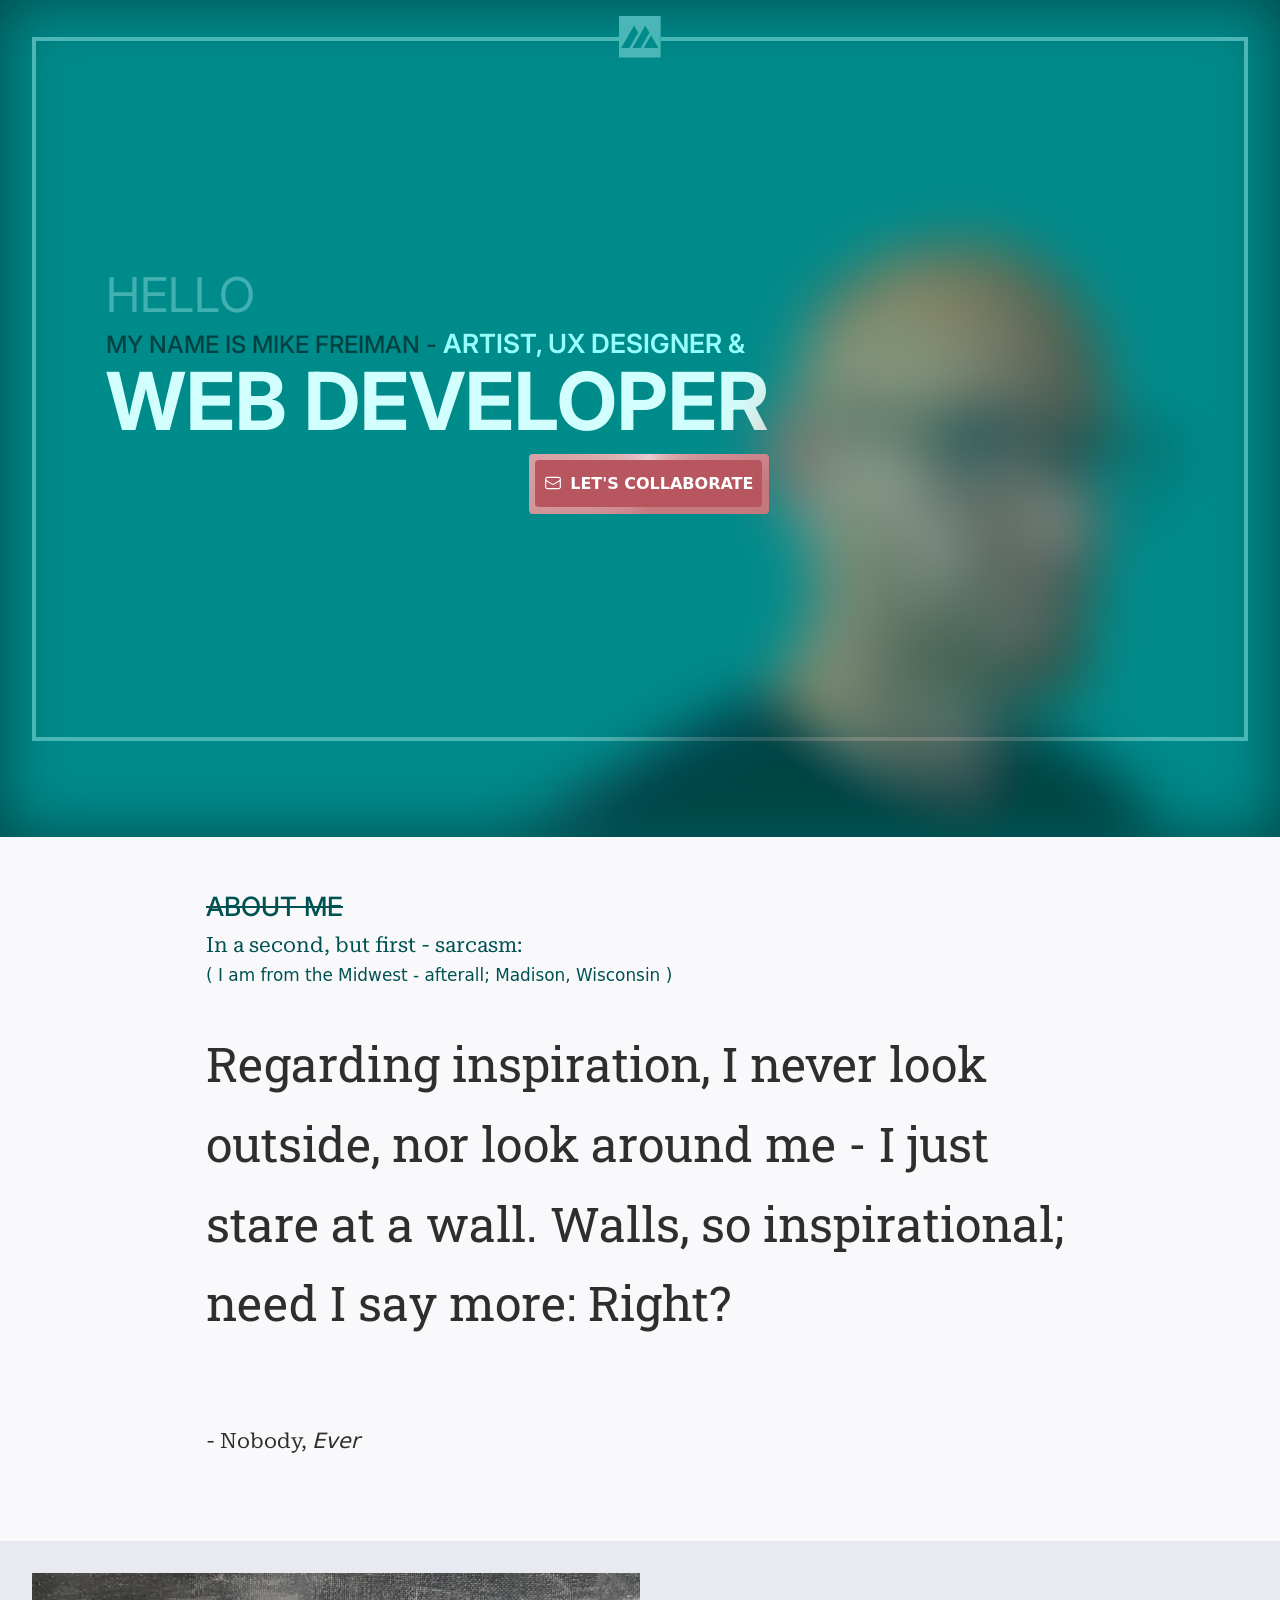
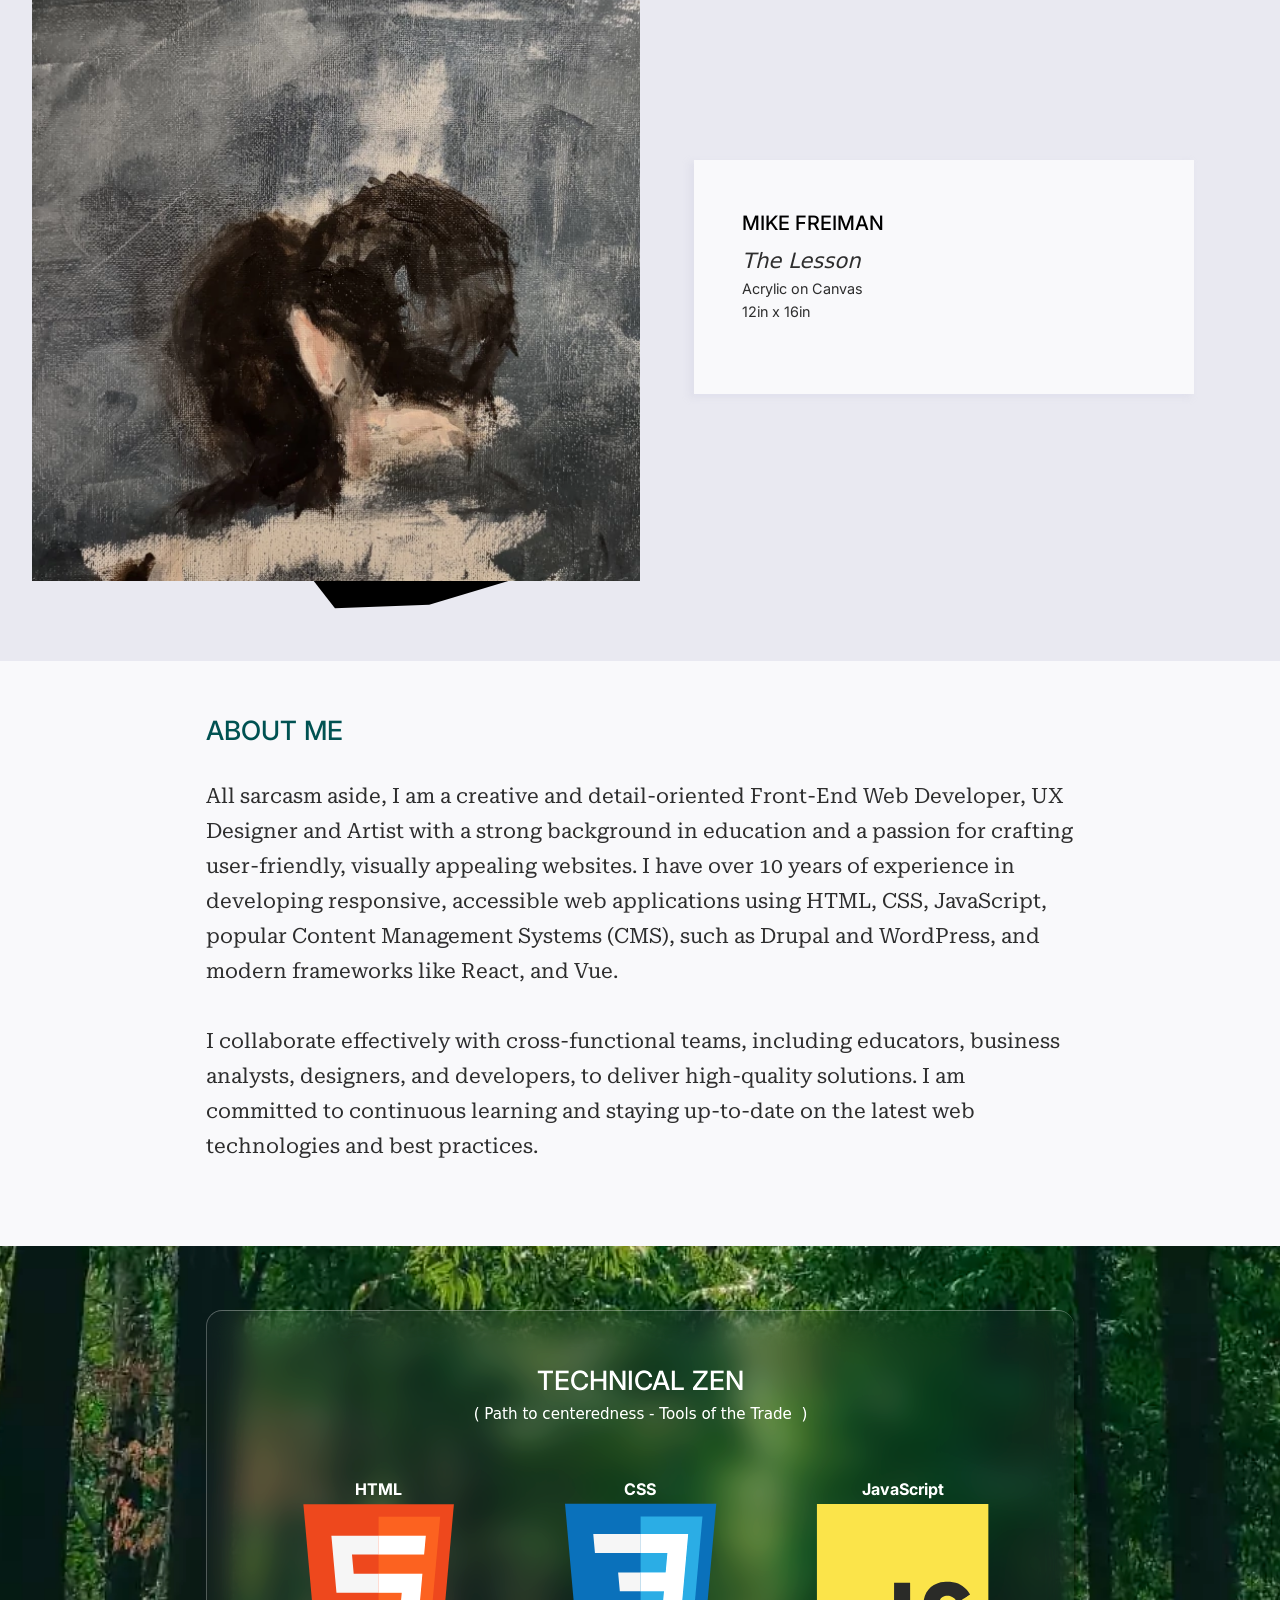
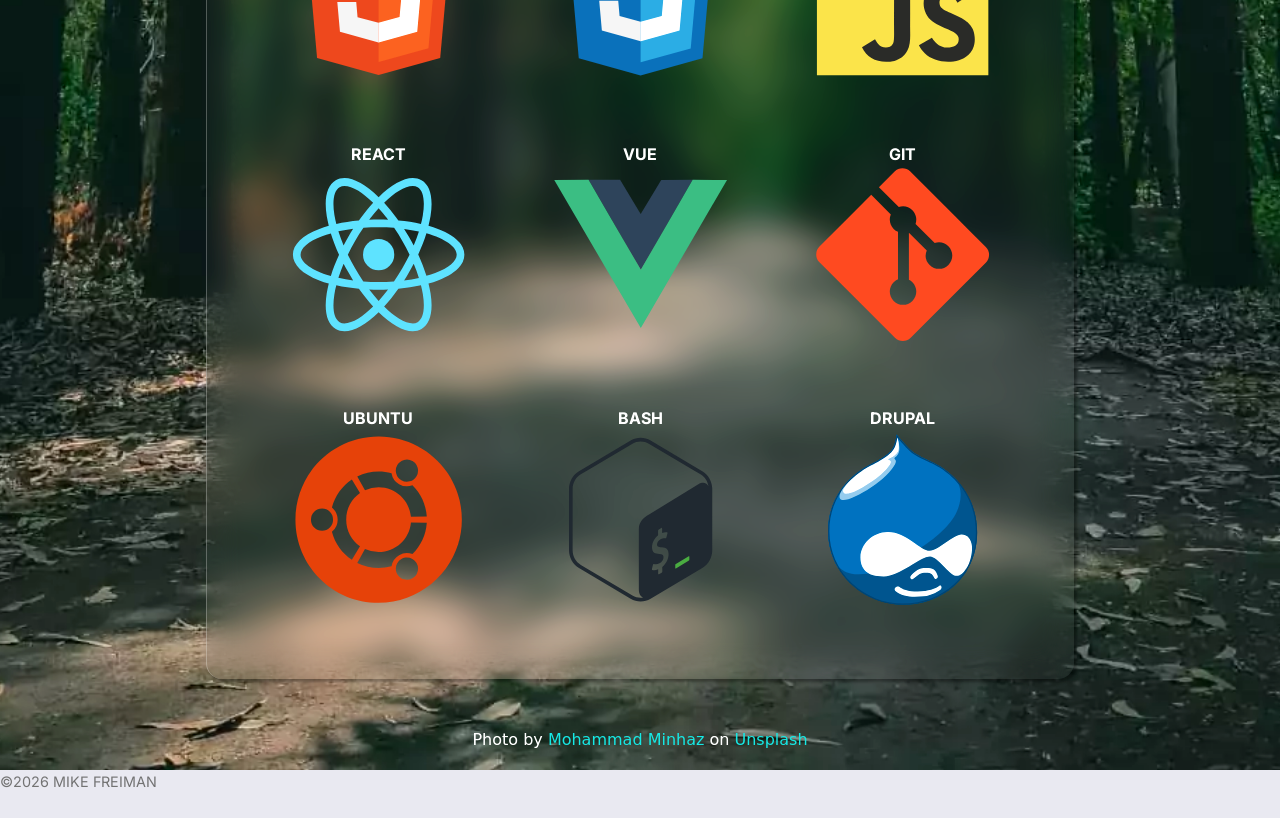
==== commit 6ddca415: "New logo" ====
--- a/index.html
+++ b/index.html
@@ -43,8 +43,6 @@
         <header class="header grid">
           <nav class="nav">
             <div class="logo-container">
-              <div class="outer-circle"></div>
-              <div class="inner-circle"></div>
               <a
                 href="https://www.mikefreiman.dev"
                 aria-label="Visit https://www.mikefreiman.dev"
@@ -53,21 +51,13 @@
                 <svg
                   xmlns="http://www.w3.org/2000/svg"
                   xmlns:svg="http://www.w3.org/2000/svg"
-                  viewBox="0 0 100 100"
+                  width="190"
+                  height="190"
+                  viewBox="0 0 50.271 50.271"
                 >
                   <path
-                    d="M-2647.695 4.391a50 50 0 0 0-23.75 6.93 50 50 0 0 0-18.462 66.962 50 50 0 0 0 66.273 20.798 50 50 0 0 0 23.108-65.504l-3.351-6.152a50 50 0 0 0-43.818-23.034Zm-25.827 17.897h40.04v9.564h-5.421v.142c2.065 1.333 3.666 2.927 4.802 4.782 1.136 1.903 1.704 4.069 1.704 6.495 0 2.332-.49 4.449-1.472 6.352-.98 1.95-2.71 3.426-5.189 4.425 1.755 1.095 3.304 2.57 4.647 4.425 1.342 1.903 2.014 4.14 2.014 6.71 0 1.242-.106 2.427-.315 3.554h2.201c3.563 0 6.48 1.023 8.752 3.069 2.272 2.046 3.407 5.139 3.407 9.278 0 .904-.052 1.808-.155 2.712-.052.904-.103 1.784-.154 2.64h-8.21c.155-1.189.232-2.426.232-3.71 0-1.38-.36-2.38-1.084-2.998-.671-.57-1.833-.856-3.485-.856h-2.4v6.994h-7.358v-6.994h-32.683V68.737h.127v-.2h22.692c1.343 0 2.607-.048 3.795-.143 1.187-.095 2.22-.357 3.098-.785a4.92 4.92 0 0 0 2.091-1.927c.516-.81.774-1.927.774-3.355 0-1.427-.31-2.593-.929-3.497-.568-.856-1.342-1.547-2.323-2.07-.93-.476-2.014-.809-3.253-.999a30.48 30.48 0 0 0-3.64-.214h-22.305V45.412h22.46c1.187 0 2.349-.024 3.485-.071 1.187-.048 2.272-.262 3.253-.643a4.416 4.416 0 0 0 2.323-1.784c.62-.809.93-2.022.93-3.64 0-.475-.13-1.118-.388-1.927-.206-.76-.645-1.522-1.316-2.284-.62-.713-1.55-1.332-2.789-1.855-1.187-.524-2.762-.785-4.724-.785h-23.234V22.288z"
-                    style="
-                      opacity: 1;
-                      fill: #4ab7b6;
-                      fill-opacity: 1;
-                      stroke: none;
-                      stroke-width: 10;
-                      stroke-miterlimit: 4;
-                      stroke-dasharray: none;
-                      stroke-opacity: 1;
-                    "
-                    transform="translate(2696 -4.362)"
+                    d="M0 0v50.27h50.27V0Zm18.256 11.616 4.913 8.493-10.707 18.545H2.646Zm13.59 0 4.913 8.493-10.707 18.545h-9.816zm6.892 11.617 8.887 15.421-17.799-.013z"
+                    style="opacity: 1; fill: #4ab7b6; stroke-width: 0.264583"
                   />
                 </svg>
               </a>
@@ -137,22 +127,33 @@
             </section>
             <section>
               <div class="wall-grid grid">
+                <svg
+                  xmlns="http://www.w3.org/2000/svg"
+                  xmlns:svg="http://www.w3.org/2000/svg"
+                  viewBox="0 0 210 297"
+                >
+                  <path
+                    d="M43.78 147.92-43.95 52.99l-7.442-68.86 53.885-4.536 125.336 59.533.934 83.95-52.648 20.912z"
+                    style="stroke-width: 0.264583"
+                    transform="rotate(4.874 -895.547 904.12)"
+                  />
+                </svg>
+
                 <img
-                class="wall-painting img-responsive"
-                srcset="img/wall-400.webp 400w, img/wall-600.webp 600w"
-                sizes="(max-width: 768px) 400px, 600px"
-                src="img/wall-600.webp"
-                alt="A painting of a guy staring at his own shadow on a wall"
-              />
-              <div class="placard">
-                <div class="placard-card">
+                  class="wall-painting img-responsive"
+                  srcset="img/wall-400.webp 400w, img/wall-600.webp 600w"
+                  sizes="(max-width: 768px) 400px, 600px"
+                  src="img/wall-600.webp"
+                  alt="A painting of a guy staring at his own shadow on a wall"
+                />
+                <div class="placard">
+                  <div class="placard-card">
                     <h4 class="sans-serif">Mike Freiman</h4>
                     <p class="sans-serif"><em>The Lesson</em></p>
                     <p class="sans-serif placard-sm">Acrylic on Canvas</p>
                     <p class="sans-serif placard-sm">12in x 16in</p>
-
+                  </div>
                 </div>
-              </div>
                 <!-- <p class="lg-quote quote slab hidden">
                   A painting of a guy staring at a wall.
                 </p> -->
@@ -162,14 +163,14 @@
               <div class="container">
                 <h2 class="sans-serif">About Me</h2>
                 <p class="serif">
-                  All sarcasm aside, I am a creative and detail-oriented Front-End Web
-                  Developer, UX Designer and Artist with a strong background in
-                  education and a passion for crafting user-friendly, visually
-                  appealing websites. I have over 10 years of experience in
-                  developing responsive, accessible web applications using HTML,
-                  CSS, JavaScript, popular Content Management Systems (CMS),
-                  such as Drupal and WordPress, and modern frameworks like
-                  React, and Vue.
+                  All sarcasm aside, I am a creative and detail-oriented
+                  Front-End Web Developer, UX Designer and Artist with a strong
+                  background in education and a passion for crafting
+                  user-friendly, visually appealing websites. I have over 10
+                  years of experience in developing responsive, accessible web
+                  applications using HTML, CSS, JavaScript, popular Content
+                  Management Systems (CMS), such as Drupal and WordPress, and
+                  modern frameworks like React, and Vue.
                 </p>
                 <p class="serif">
                   I collaborate effectively with cross-functional teams,
@@ -187,8 +188,8 @@
                     <h2 class="sans-serif white center-text">
                       Technical Zen
                       <em class="em-punch small">
-                        (&nbsp;Path to centeredness - Tools of the Trade
-                        &nbsp;)
+                        (&nbsp;Path to centeredness - Tools of the Trade &nbsp;)
+                      </em>
                     </h2>
                   </div>
                   <div class="grid path-tools">
--- a/style.css
+++ b/style.css
@@ -149,16 +149,17 @@
 
 .header {
   grid-template-columns: 1rem 2fr 1fr 1rem;
-  grid-template-rows: 1rem 1rem auto 1rem 2rem;
+  grid-template-rows: 0.6rem 1.3rem auto 1rem 2rem;
   width: 100%;
   background-color: #008b8b;
+  box-shadow: 0 0 2rem rgba(0, 28, 28, 0.3) inset;
 }
 
 .nav {
   position: relative;
   grid-column: 2/4;
-  grid-row-start: 1;
-  height: 4rem;
+  grid-row-start: 2;
+  height: 2.6rem;
   display: flex;
   flex-flow: row nowrap;
   justify-content: center;
@@ -167,82 +168,26 @@
 .logo-container {
   background-color: #008b8b;
   display: grid;
-  grid-template-columns: 4.75rem;
-  grid-template-rows: 4rem;
+  grid-template-columns: 2.6rem;
+  grid-template-rows: 2.6rem;
   place-items: center;
 }
 
-.inner-circle {
-  width: 3.35rem;
-  height: 3.35rem;
+.mf-logo {
+  width: 2.6rem;
+  height: 2.6rem;
   grid-row-start: 1;
   grid-column-start: 1;
-  opacity: 0.9;
-  background-color: transparent;
-  border: 2px solid var(--green-accent);
-  border-left: 1px solid transparent;
-  border-right: 1px solid transparent;
-  border-radius: 100%;
-  animation: spinoffPulse 1s infinite linear;
-}
-
-.outer-circle {
-  width: 4rem;
-  height: 4rem;
-  grid-row-start: 1;
-  grid-column-start: 1;
-  opacity: 0.9;
-  background-color: transparent;
-  border: 3px solid var(--green-accent);
-  border-left: 2px solid transparent;
-  border-right: 2px solid transparent;
-  border-radius: 100%;
-  animation: spinPulse 3s infinite ease-in-out;
-}
-
-.mf-logo {
-  width: 2.75rem;
-  height: 2.75rem;
-  grid-row-start: 1;
-  grid-column-start: 1;
-}
-
-@keyframes spinPulse {
-  0% {
-    transform: rotate(160deg);
-    opacity: 0;
-    box-shadow: 0 0 1px #5fcac9;
-  }
-
-  50% {
-    transform: rotate(145deg);
-    opacity: 1;
-  }
-
-  100% {
-    transform: rotate(-320deg);
-    opacity: 0;
-  }
-}
-
-@keyframes spinoffPulse {
-  0% {
-    transform: rotate(0deg);
-  }
-
-  100% {
-    transform: rotate(360deg);
-  }
-}
-
-@keyframes rotatecircle {
-  0% {
-    transform: rotate(0deg);
-  }
-
-  100% {
-    transform: rotate(-360deg);
-  }
+}
+
+.mf-logo svg {
+  width: 2.6rem;
+  height: 2.6rem;
+}
+
+.svg-shape {
+  width: 100%;
+  height: auto;
 }
 
 .outline {
@@ -314,7 +259,7 @@
   animation: 3s spin linear infinite;
   padding: 0.25rem;
   border-radius: 4px;
-  margin-top: 0.6rem;
+  margin-top: 0.825rem;
 }
 
 @keyframes spin {
@@ -555,7 +500,8 @@
 @media (min-width: 768px) {
   .header {
     grid-template-columns: 2rem 2fr 1fr 2rem;
-    grid-template-rows: 1rem 2rem auto 5rem 6rem;
+    grid-template-rows: 1rem 1.3rem auto 5rem 6rem;
+    box-shadow: 0 0 4rem rgba(0, 28, 28, 0.6) inset;
   }
 
   .nav {
@@ -613,40 +559,38 @@
   .photo-credit {
     font-size: 16px;
   }
-
 }
 
 @media (min-width: 1024px) {
-    .wall-grid {
-      background-color: var(--body-bg-color);
-      padding: 0 2rem;
-      width: min(100%, 2000px);
-      margin: 0 auto;
-      grid-template-columns: 1fr 1fr;
-      grid-template-rows: 2rem 2rem auto auto 2rem 3rem;
-    }
-    
-    .wall-painting {
-      grid-column: 1;
-      grid-row: 2/5;
-    }
-    
-    .placard {
-      grid-column: 2;
-      grid-row: 2/5;
-      display: flex;
-      align-items: center;
-      justify-content: center;
-    }
-    
-    .placard-card {
-      background-color: var(--page-bg-color);
-      width: min(100%, 500px);
-      padding: 3rem 3rem 4.4rem 3rem;
-      box-shadow: -4px 3px 6px 1px var(--page-shadow-color);
-      margin: 2rem 0;
-    }
-    
+  .wall-grid {
+    background-color: var(--body-bg-color);
+    padding: 0 2rem;
+    width: min(100%, 2000px);
+    margin: 0 auto;
+    grid-template-columns: 1fr 1fr;
+    grid-template-rows: 2rem 2rem auto auto 2rem 3rem;
+  }
+
+  .wall-painting {
+    grid-column: 1;
+    grid-row: 2/5;
+  }
+
+  .placard {
+    grid-column: 2;
+    grid-row: 2/5;
+    display: flex;
+    align-items: center;
+    justify-content: center;
+  }
+
+  .placard-card {
+    background-color: var(--page-bg-color);
+    width: min(100%, 500px);
+    padding: 3rem 3rem 4.4rem 3rem;
+    box-shadow: -4px 3px 6px 1px var(--page-shadow-color);
+    margin: 2rem 0;
+  }
 }
 
 @media (min-width: 2000px) {
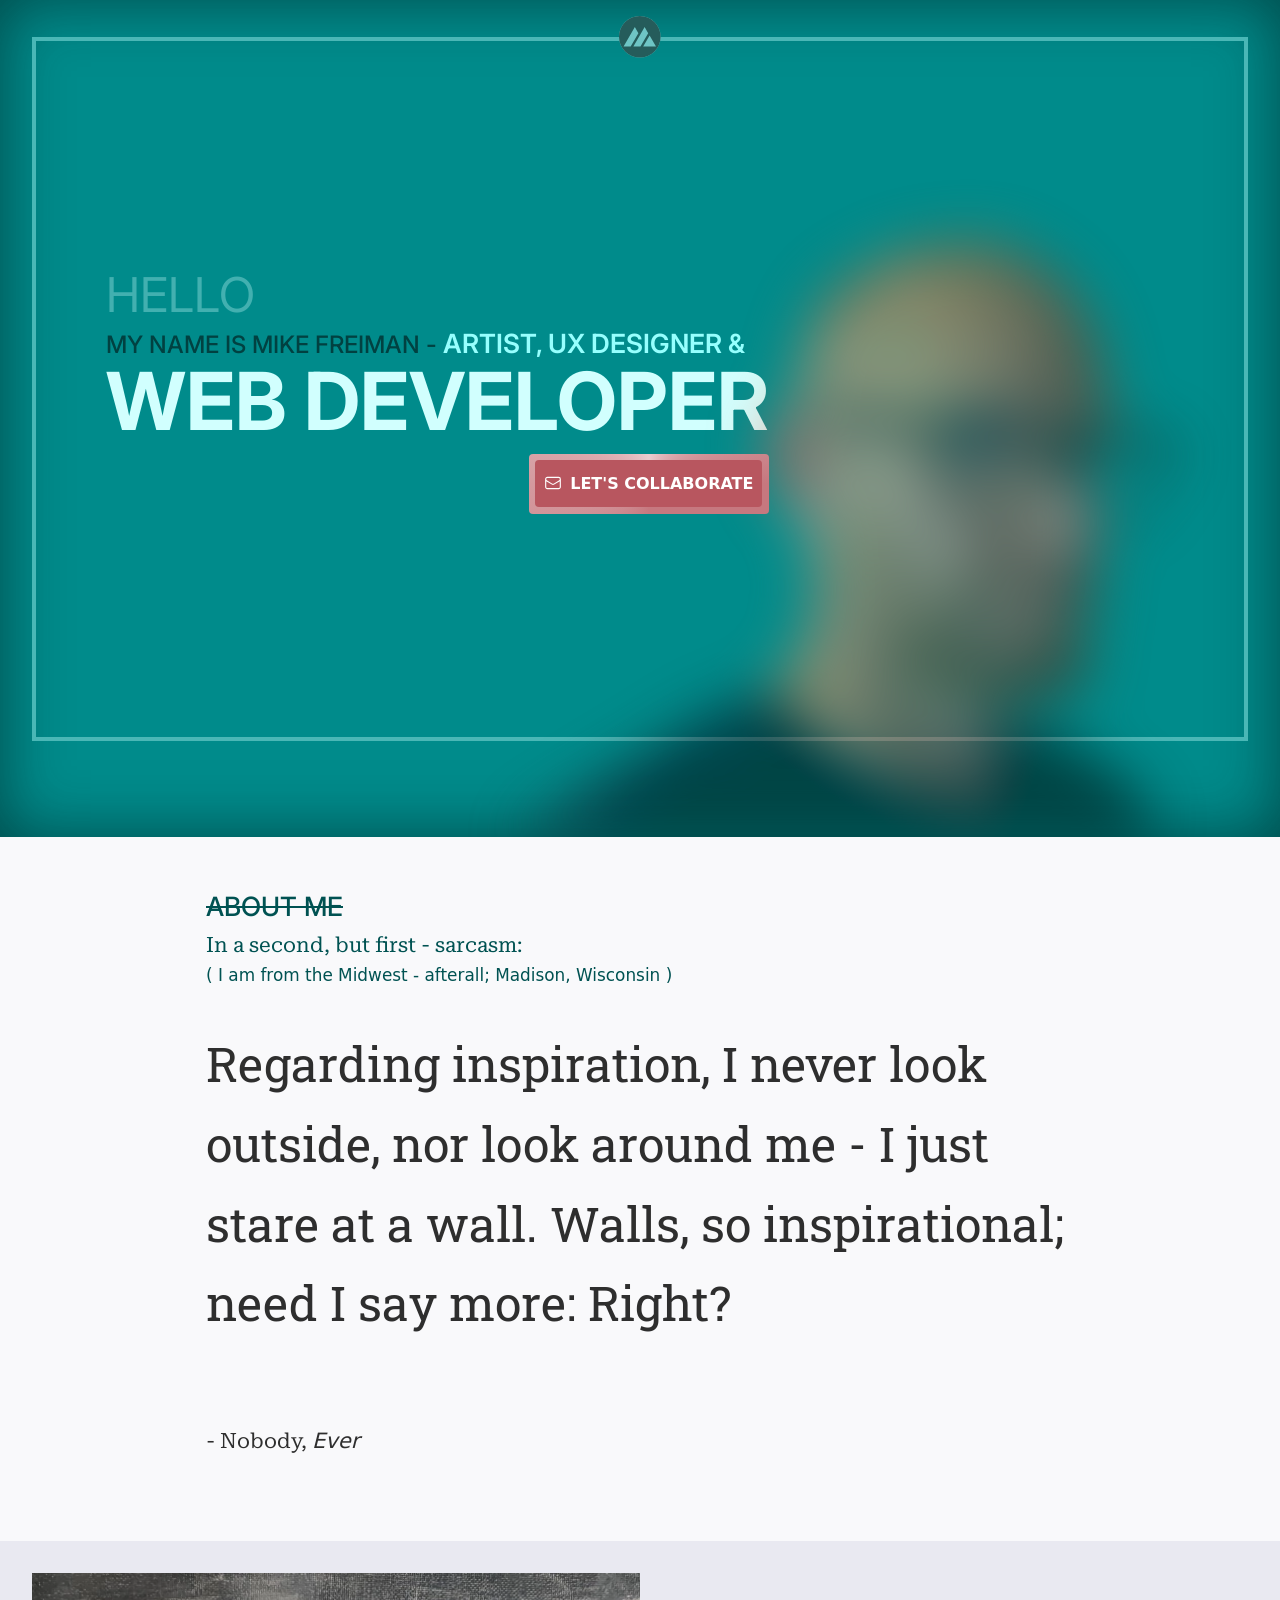
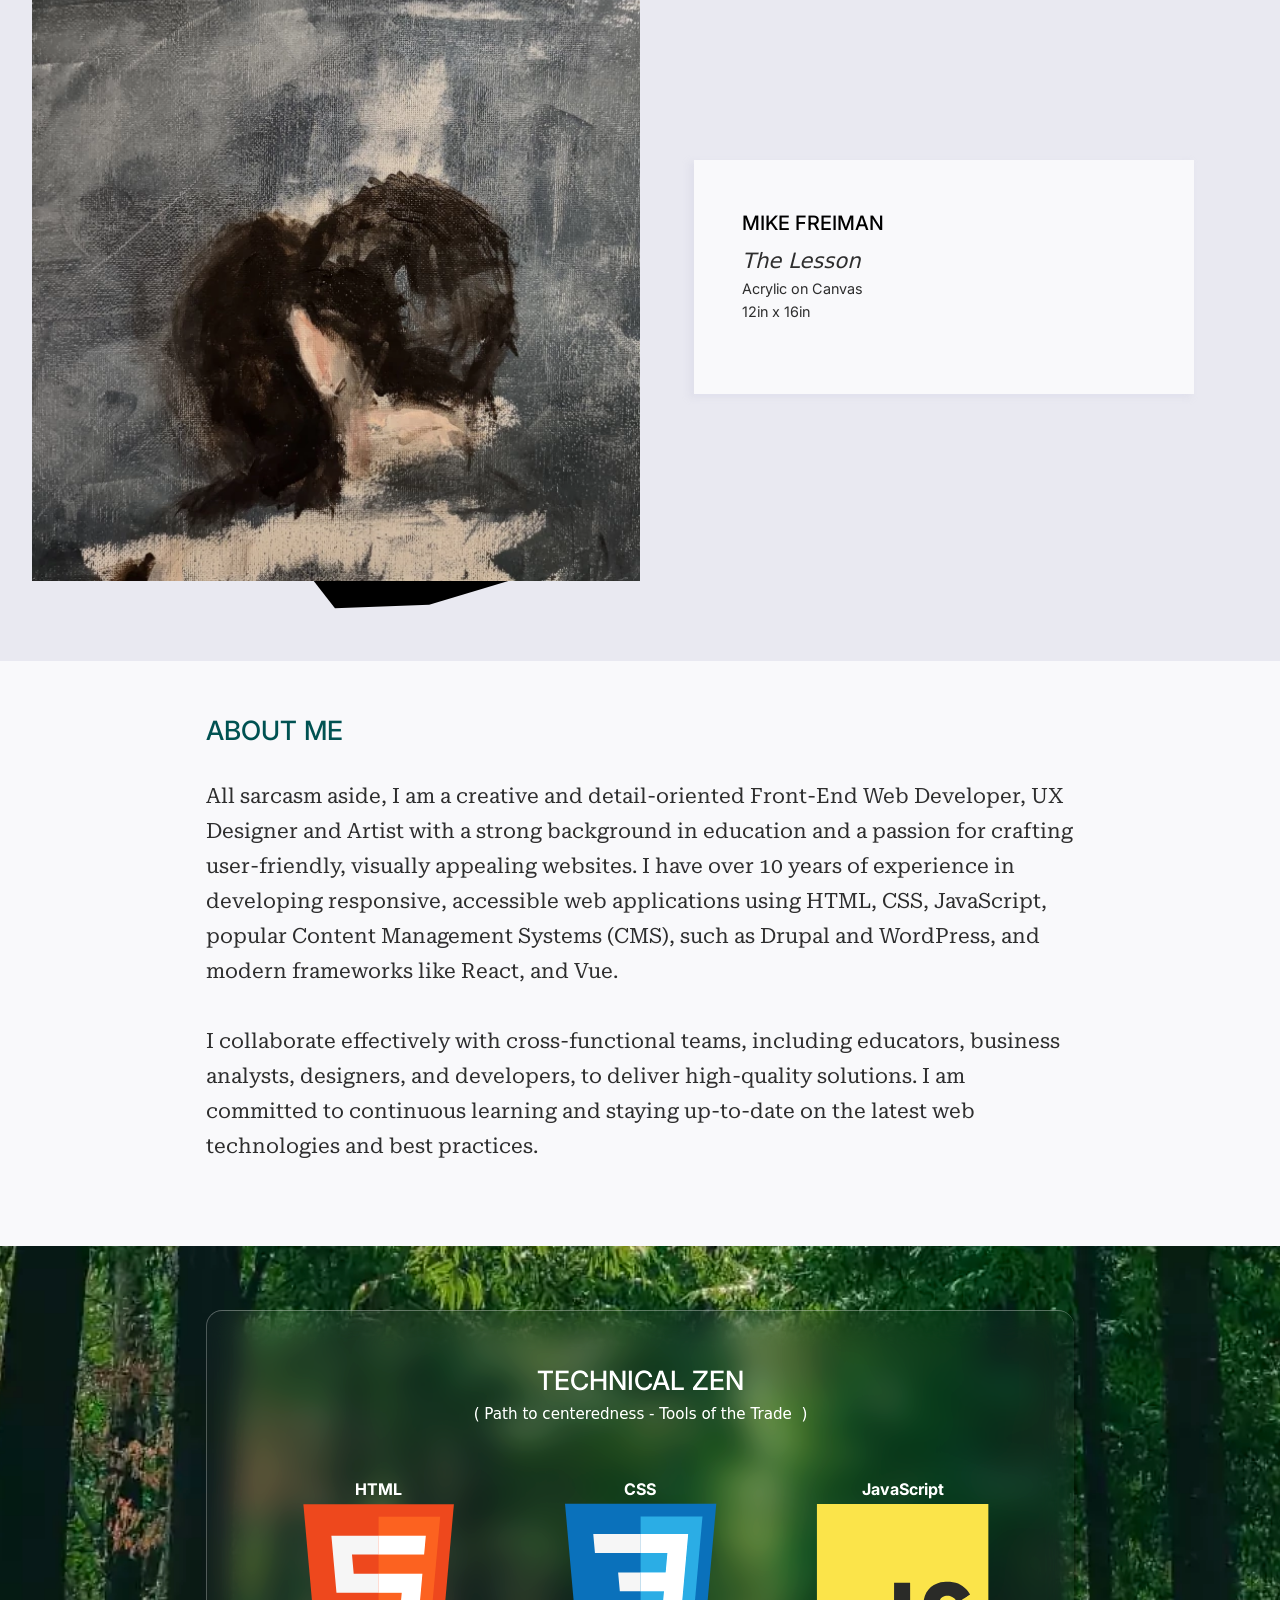
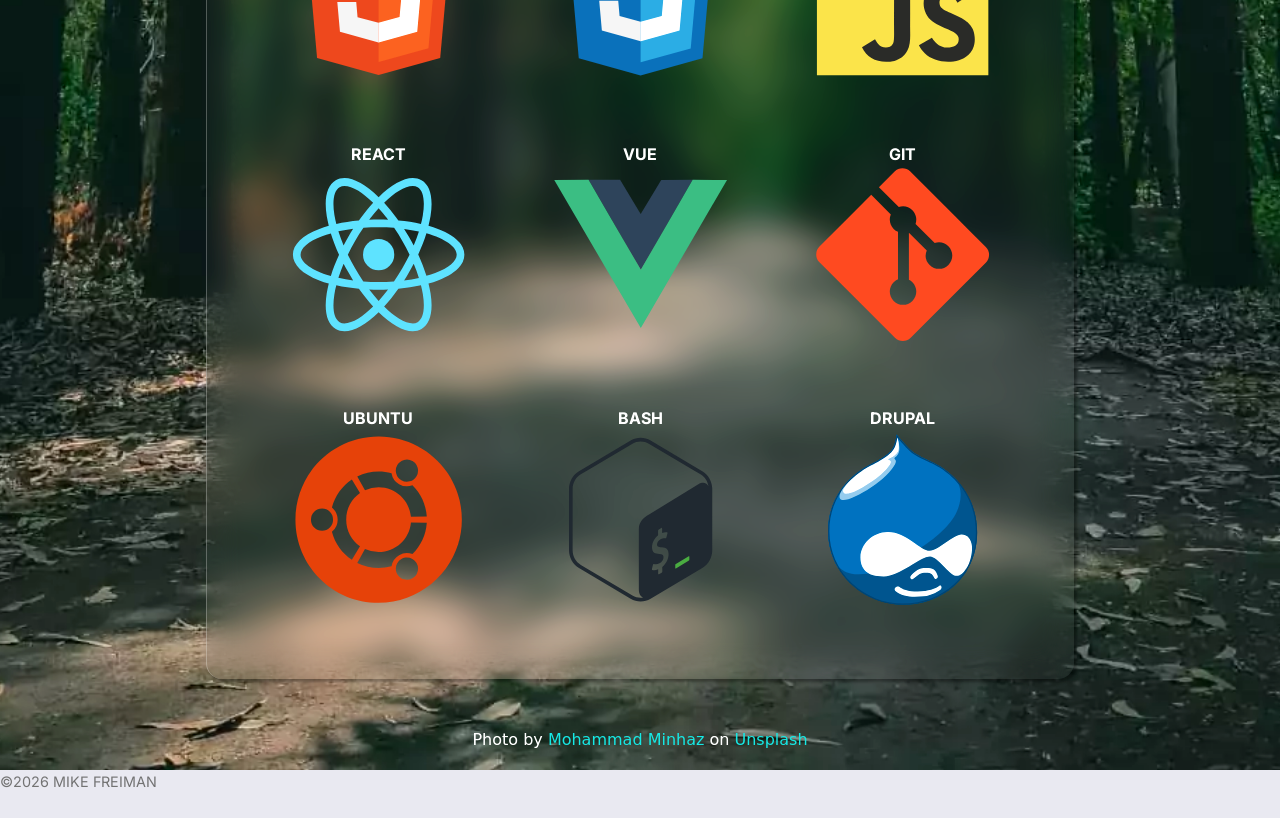
==== commit ef731013: "Updated logo" ====
--- a/index.html
+++ b/index.html
@@ -51,14 +51,32 @@
                 <svg
                   xmlns="http://www.w3.org/2000/svg"
                   xmlns:svg="http://www.w3.org/2000/svg"
-                  width="190"
-                  height="190"
-                  viewBox="0 0 50.271 50.271"
+                  width="189.996"
+                  height="189.996"
+                  viewBox="0 0 50.27 50.27"
                 >
-                  <path
-                    d="M0 0v50.27h50.27V0Zm18.256 11.616 4.913 8.493-10.707 18.545H2.646Zm13.59 0 4.913 8.493-10.707 18.545h-9.816zm6.892 11.617 8.887 15.421-17.799-.013z"
-                    style="opacity: 1; fill: #4ab7b6; stroke-width: 0.264583"
-                  />
+                  <g transform="translate(68.274 -3.933)">
+                    <circle
+                      cx="-43.139"
+                      cy="29.068"
+                      r="25.135"
+                      style="
+                        display: inline;
+                        fill: #6ec5c5;
+                        fill-opacity: 1;
+                        stroke-width: 0.327833;
+                      "
+                    />
+                    <path
+                      d="M-43.139 3.933a25.135 25.135 0 0 0-25.135 25.135 25.135 25.135 0 0 0 25.135 25.135 25.135 25.135 0 0 0 25.135-25.135A25.135 25.135 0 0 0-43.139 3.933Zm-5.996 13.354 4.282 7.401-9.33 16.16h-8.554zm11.844 0 4.281 7.401-9.33 16.16h-8.554zm6.005 10.123 7.745 13.439-15.51-.012z"
+                      style="
+                        display: inline;
+                        fill: #255c5b;
+                        fill-opacity: 1;
+                        stroke-width: 0.272046;
+                      "
+                    />
+                  </g>
                 </svg>
               </a>
             </div>
--- a/style.css
+++ b/style.css
@@ -166,7 +166,6 @@
 }
 
 .logo-container {
-  background-color: #008b8b;
   display: grid;
   grid-template-columns: 2.6rem;
   grid-template-rows: 2.6rem;
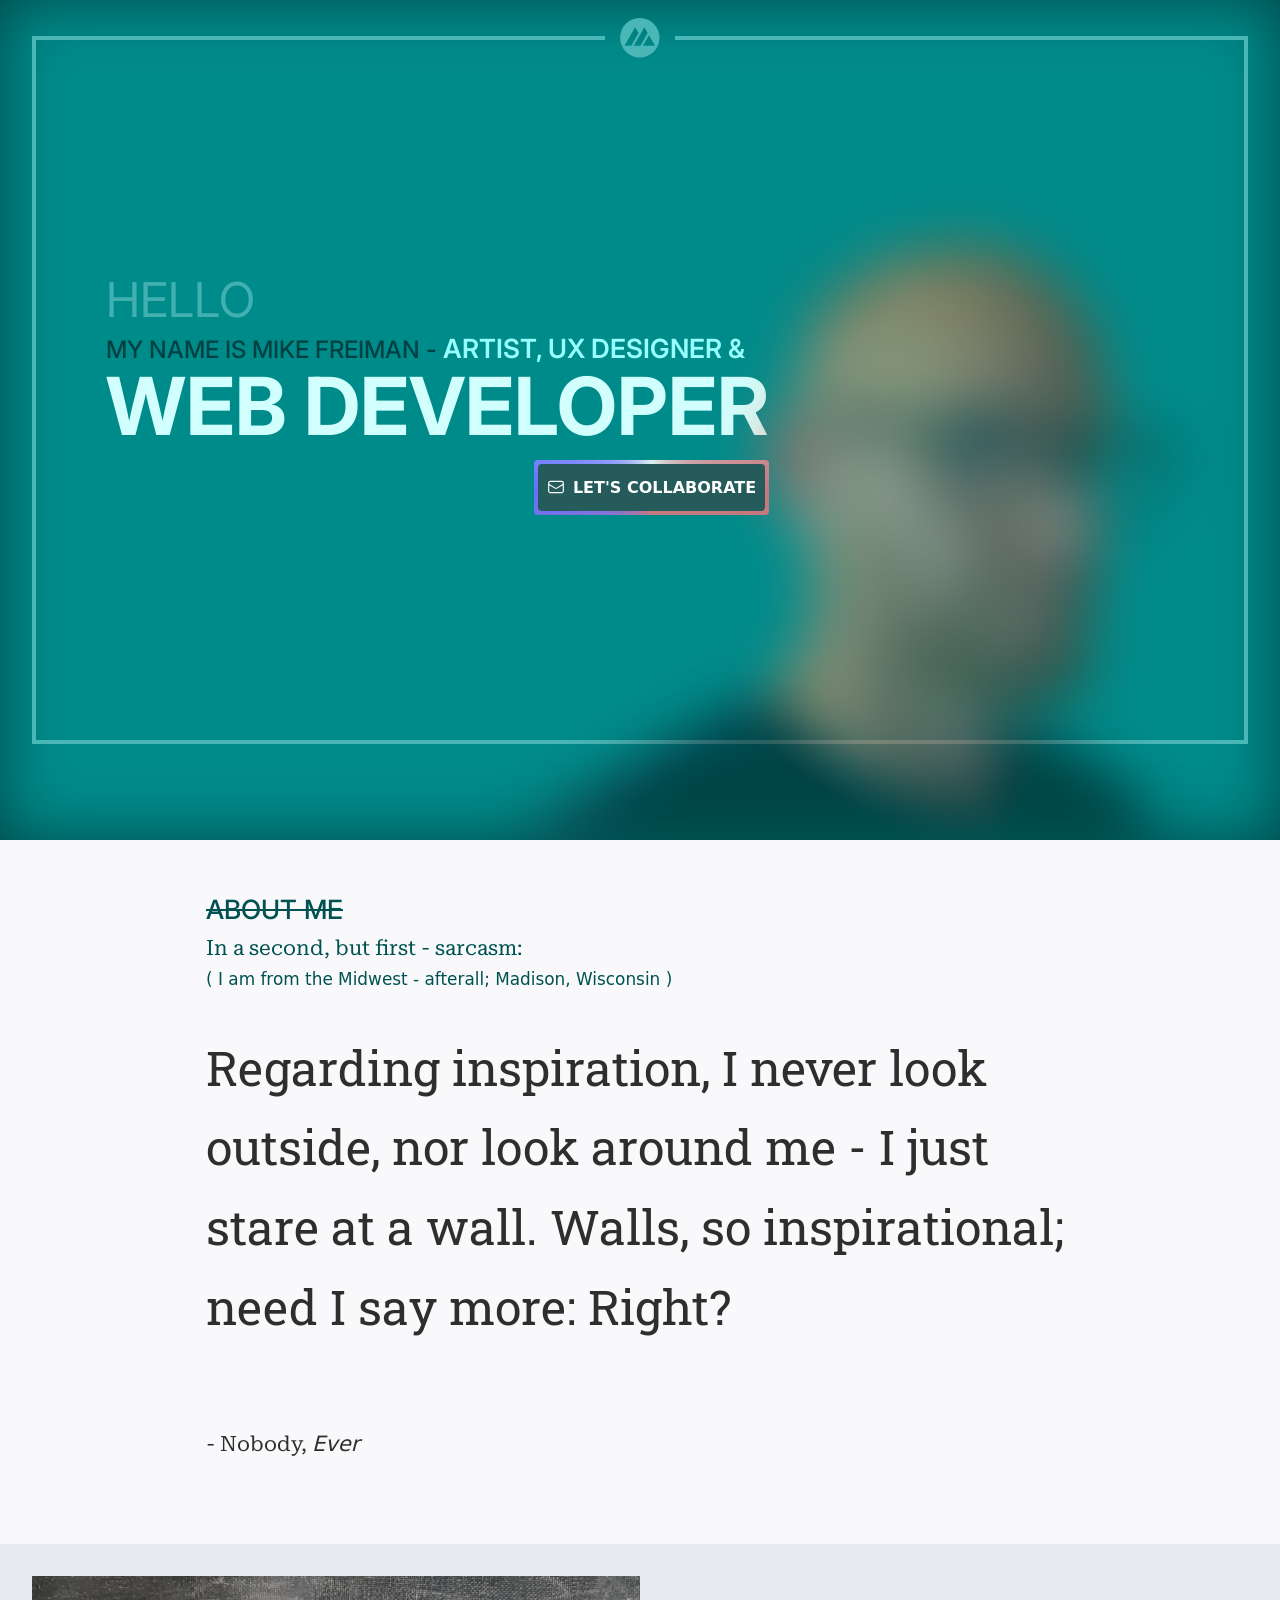
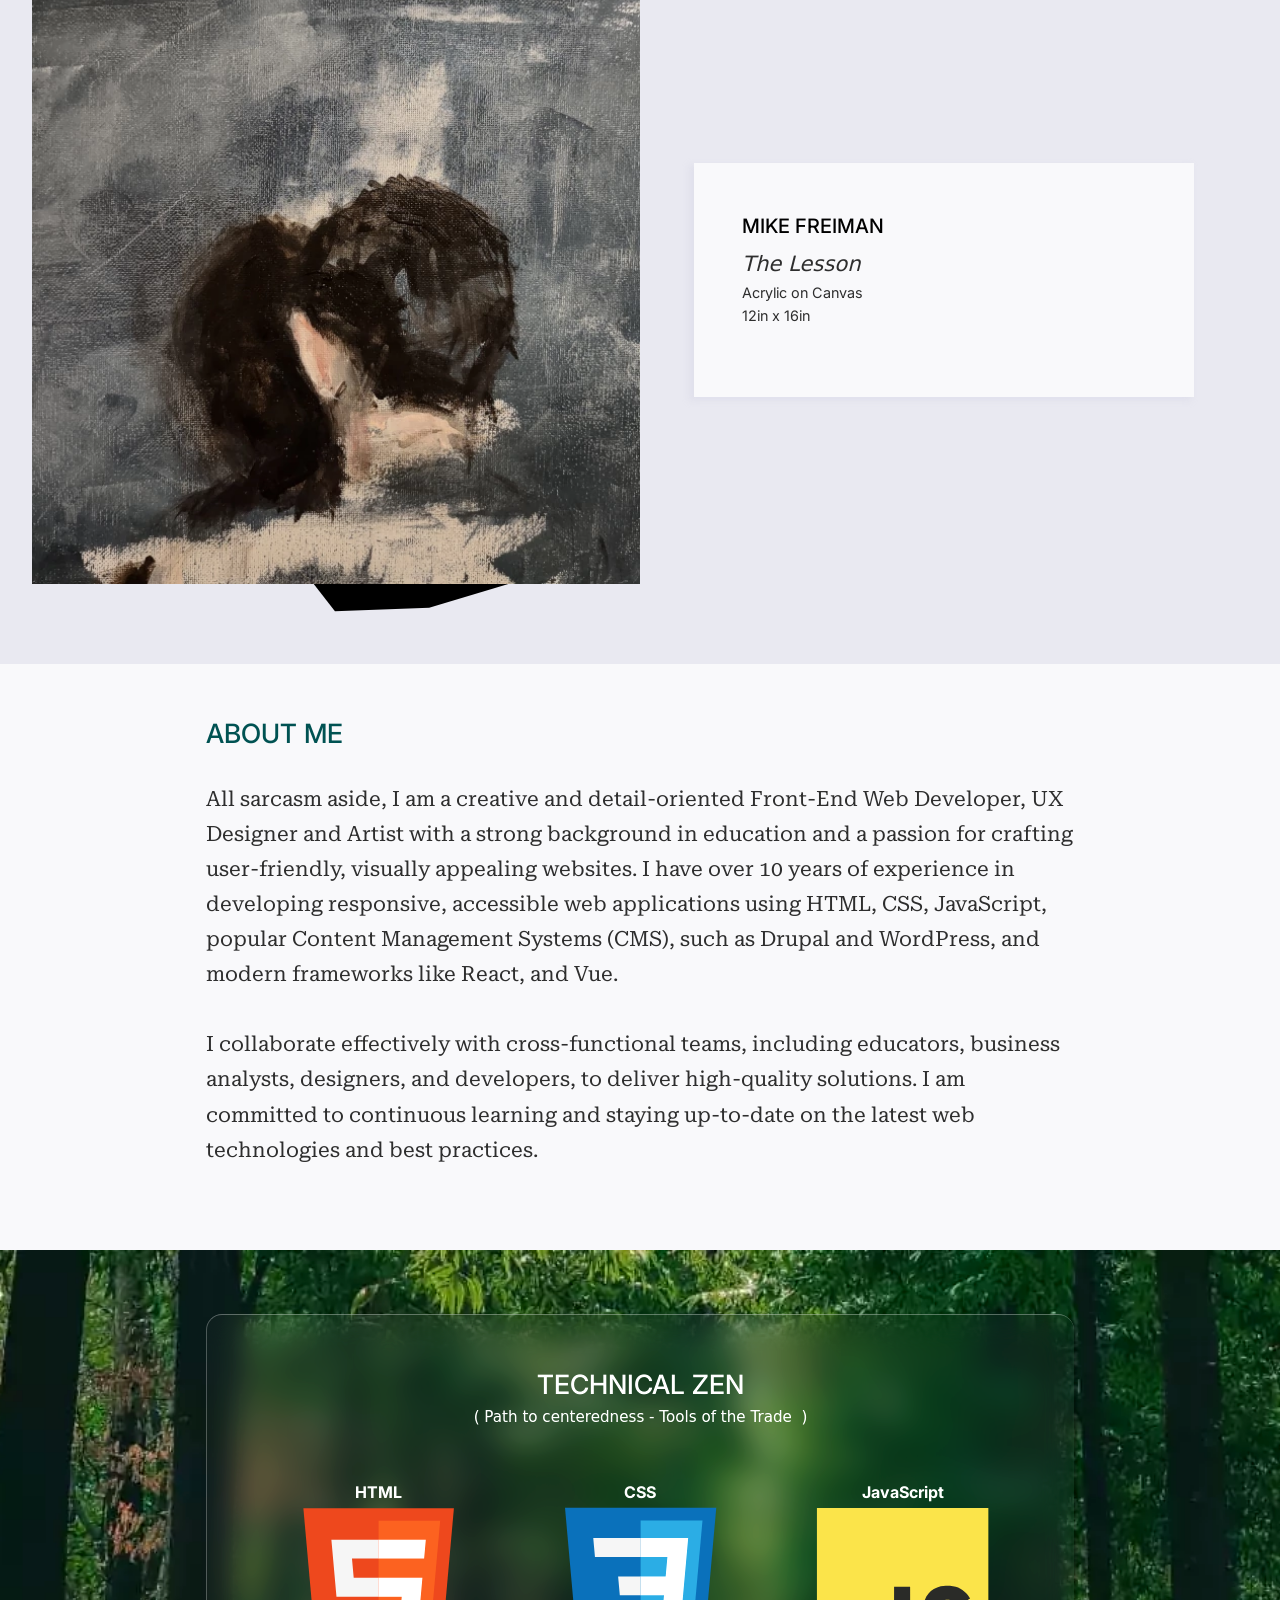
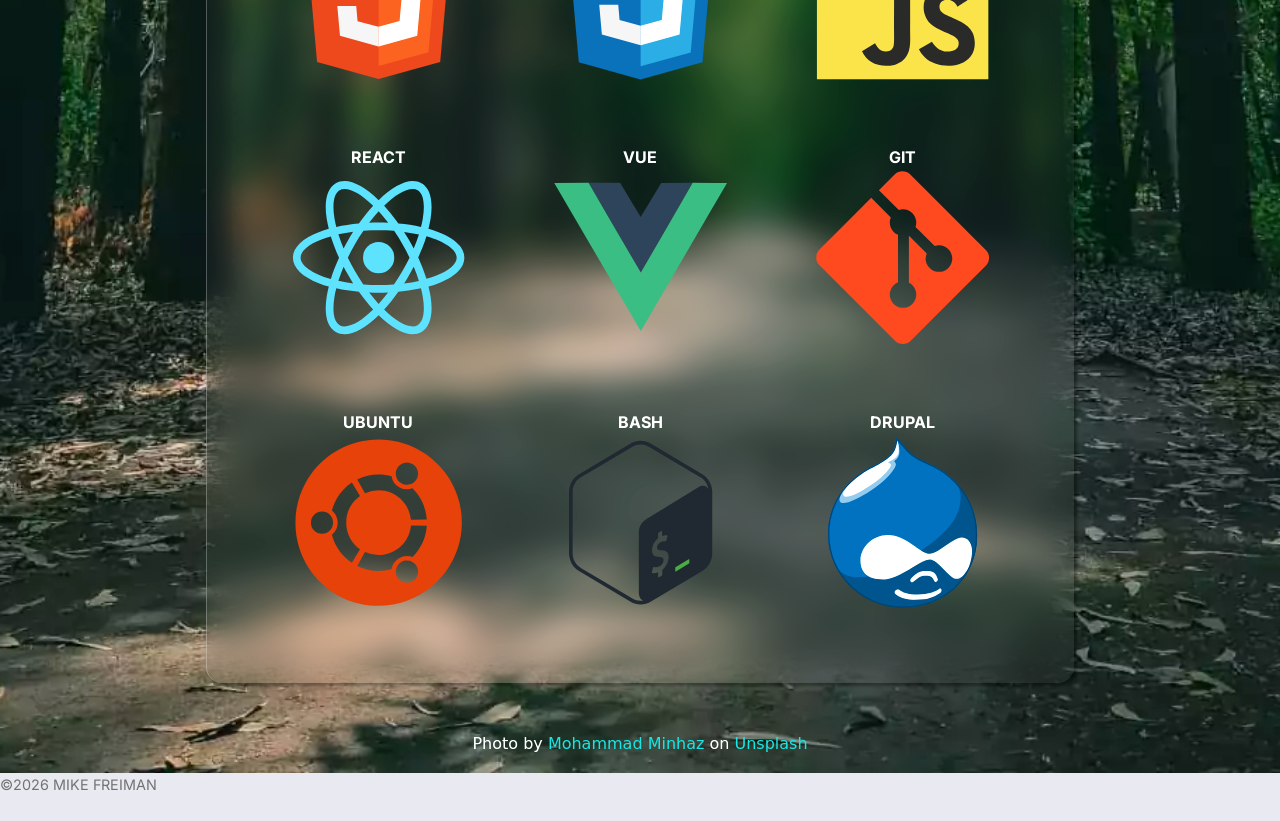
==== commit e71c9f24: "Fixed Logo Alignment" ====
--- a/index.html
+++ b/index.html
@@ -1,4 +1,4 @@
-<!DOCTYPE html>
+<!doctype html>
 <html lang="en">
   <head>
     <meta charset="UTF-8" />
@@ -42,6 +42,8 @@
       <div class="page-wrap">
         <header class="header grid">
           <nav class="nav">
+            <div class="frame-left"></div>
+            <div class="frame-right"></div>
             <div class="logo-container">
               <a
                 href="https://www.mikefreiman.dev"
@@ -50,33 +52,11 @@
               >
                 <svg
                   xmlns="http://www.w3.org/2000/svg"
-                  xmlns:svg="http://www.w3.org/2000/svg"
-                  width="189.996"
-                  height="189.996"
-                  viewBox="0 0 50.27 50.27"
+                  viewBox="0 0 50.271 50.271"
                 >
-                  <g transform="translate(68.274 -3.933)">
-                    <circle
-                      cx="-43.139"
-                      cy="29.068"
-                      r="25.135"
-                      style="
-                        display: inline;
-                        fill: #6ec5c5;
-                        fill-opacity: 1;
-                        stroke-width: 0.327833;
-                      "
-                    />
-                    <path
-                      d="M-43.139 3.933a25.135 25.135 0 0 0-25.135 25.135 25.135 25.135 0 0 0 25.135 25.135 25.135 25.135 0 0 0 25.135-25.135A25.135 25.135 0 0 0-43.139 3.933Zm-5.996 13.354 4.282 7.401-9.33 16.16h-8.554zm11.844 0 4.281 7.401-9.33 16.16h-8.554zm6.005 10.123 7.745 13.439-15.51-.012z"
-                      style="
-                        display: inline;
-                        fill: #255c5b;
-                        fill-opacity: 1;
-                        stroke-width: 0.272046;
-                      "
-                    />
-                  </g>
+                  <path
+                    d="M25.136 1.323A23.813 23.813 0 0 0 1.323 25.136a23.813 23.813 0 0 0 23.813 23.812 23.813 23.813 0 0 0 23.812-23.812A23.813 23.813 0 0 0 25.136 1.323m-5.632 11.16 4.021 6.95-8.762 15.18H6.73Zm11.124 0 4.02 6.95-8.762 15.18h-8.034zm5.64 9.507 7.274 12.623-14.567-.011z"
+                  />
                 </svg>
               </a>
             </div>
--- a/style.css
+++ b/style.css
@@ -3,8 +3,18 @@
   padding: 0;
   box-sizing: border-box;
   line-height: 1.6em;
-  font-family: system-ui, -apple-system, BlinkMacSystemFont, "Segoe UI", Roboto,
-    Oxygen, Ubuntu, Cantarell, "Open Sans", "Helvetica Neue", sans-serif;
+  font-family:
+    system-ui,
+    -apple-system,
+    BlinkMacSystemFont,
+    "Segoe UI",
+    Roboto,
+    Oxygen,
+    Ubuntu,
+    Cantarell,
+    "Open Sans",
+    "Helvetica Neue",
+    sans-serif;
 }
 
 html {
@@ -33,6 +43,7 @@
   --punch-accent: hsl(180, 100%, 16%);
   --pink-accent: #ef96c1;
   --blue-accent: #77caf2;
+  --frame: 4px solid #4ab7b6;
 }
 
 @media (prefers-color-scheme: dark) {
@@ -59,7 +70,9 @@
   font-optical-sizing: auto;
   font-weight: 400;
   font-style: normal;
-  font-variation-settings: "wdth" 100, "GRAD" 0;
+  font-variation-settings:
+    "wdth" 100,
+    "GRAD" 0;
 }
 
 .slab {
@@ -149,27 +162,40 @@
 
 .header {
   grid-template-columns: 1rem 2fr 1fr 1rem;
-  grid-template-rows: 0.6rem 1.3rem auto 1rem 2rem;
+  grid-template-rows: 0.6rem 1.5rem auto 1rem 2rem;
   width: 100%;
   background-color: #008b8b;
   box-shadow: 0 0 2rem rgba(0, 28, 28, 0.3) inset;
 }
 
 .nav {
-  position: relative;
   grid-column: 2/4;
   grid-row-start: 2;
-  height: 2.6rem;
-  display: flex;
-  flex-flow: row nowrap;
+  display: grid;
+  grid-template-columns: 1rem 1fr 4.4rem 1fr 1rem;
+  grid-template-rows: calc(1rem + 4px) 1.5rem auto;
   justify-content: center;
 }
 
 .logo-container {
   display: grid;
-  grid-template-columns: 2.6rem;
-  grid-template-rows: 2.6rem;
   place-items: center;
+  grid-column: 3/4;
+  grid-row: 1/3;
+}
+
+.frame-left {
+  grid-column: 1/3;
+  grid-row-start: 2;
+  height: 4px;
+  background-color: var(--green-accent);
+}
+
+.frame-right {
+  grid-column: 4/6;
+  grid-row-start: 2;
+  height: 4px;
+  background-color: var(--green-accent);
 }
 
 .mf-logo {
@@ -184,13 +210,20 @@
   height: 2.6rem;
 }
 
+.mf-logo svg path {
+  fill: var(--green-accent);
+  fill-opacity: 1;
+}
+
 .svg-shape {
   width: 100%;
   height: auto;
 }
 
 .outline {
-  border: 4px solid var(--green-accent);
+  border-left: var(--frame);
+  border-right: var(--frame);
+  border-bottom: var(--frame);
   grid-column: 2/4;
   grid-row: 3/5;
 }
@@ -249,16 +282,16 @@
   place-items: center;
   background: conic-gradient(
     from var(--angle),
-    #eacccf,
+    #dbf1f0,
     #c6787f,
     #c6787f,
-    #d49a9f,
-    #eacccf
+    #6670ff,
+    #dbf1f0
   );
   animation: 3s spin linear infinite;
-  padding: 0.25rem;
+  padding: 0.0825rem;
   border-radius: 4px;
-  margin-top: 0.825rem;
+  margin-top: 0.925rem;
 }
 
 @keyframes spin {
@@ -274,7 +307,7 @@
   display: inline-flex;
   align-items: center;
   justify-content: center;
-  background-color: #b8565f;
+  background-color: #255c5b;
   border-radius: 4px;
   width: calc(14.5rem - 0.3rem);
   height: calc(3.25rem - 0.3rem);
@@ -302,15 +335,15 @@
 }
 
 .header-cta a:hover {
-  background-color: rgba(234, 204, 207, 0.4);
+  background-color: rgba(74, 183, 182, 0.4);
 }
 
 .header-cta a:hover .cta-text {
-  color: #5c2b30;
+  color: #0f2524;
 }
 
 .header-cta a:hover .cta-icon svg {
-  stroke: #5c2b30;
+  stroke: #0f2524;
 }
 
 .self {
@@ -499,7 +532,7 @@
 @media (min-width: 768px) {
   .header {
     grid-template-columns: 2rem 2fr 1fr 2rem;
-    grid-template-rows: 1rem 1.3rem auto 5rem 6rem;
+    grid-template-rows: 1rem 1.5rem auto 5rem 6rem;
     box-shadow: 0 0 4rem rgba(0, 28, 28, 0.6) inset;
   }
 
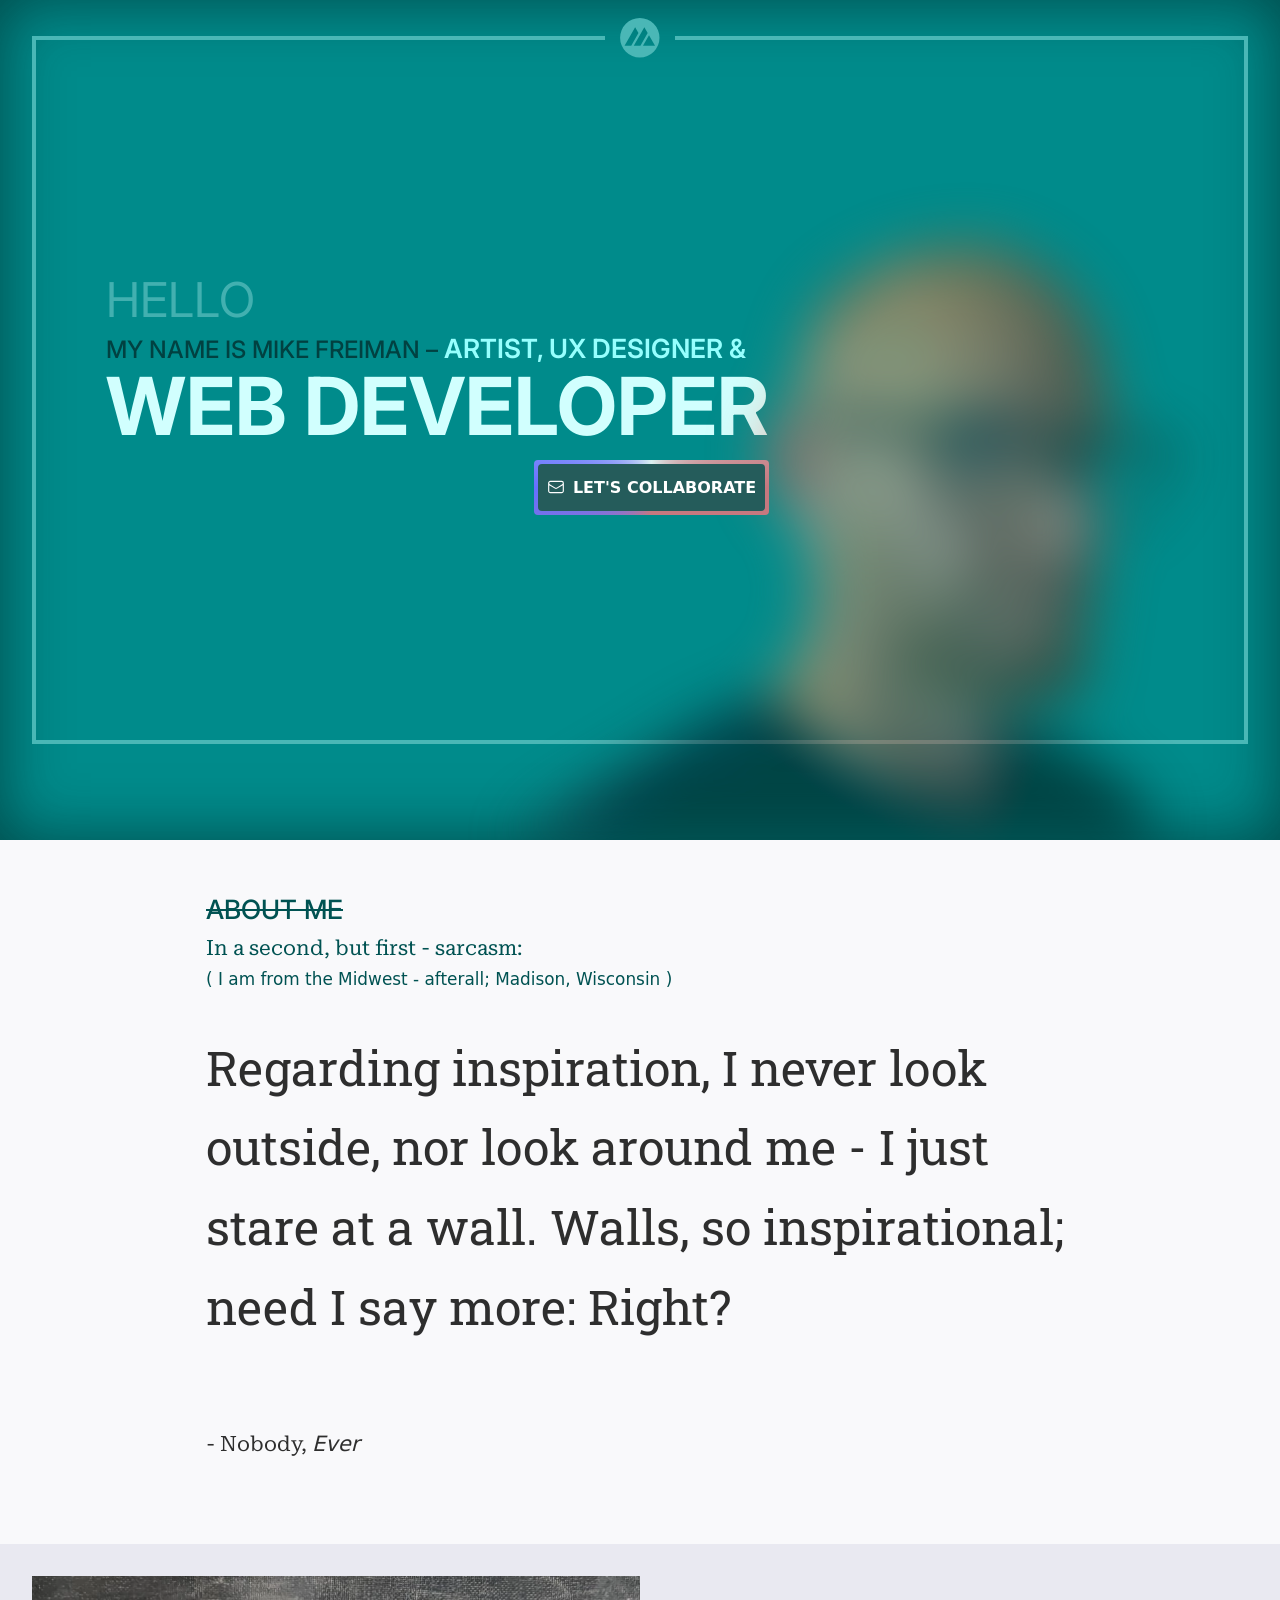
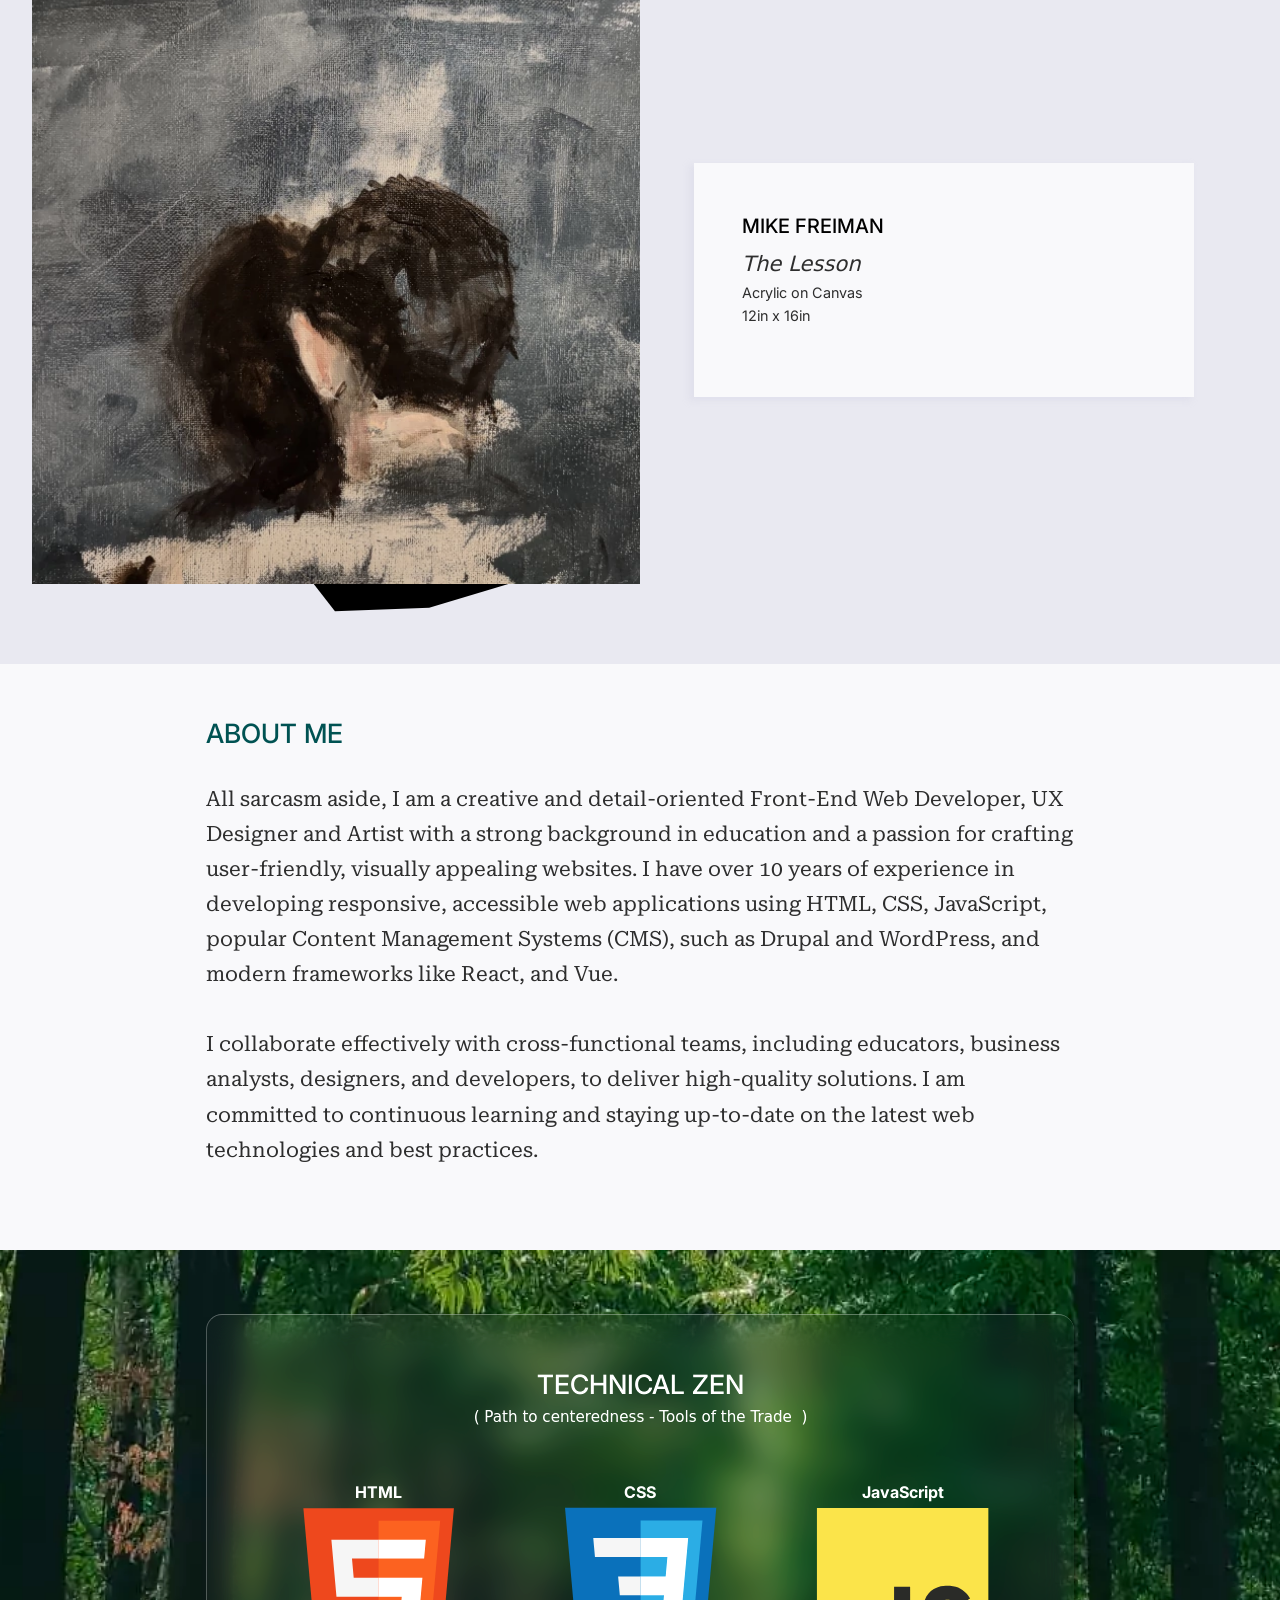
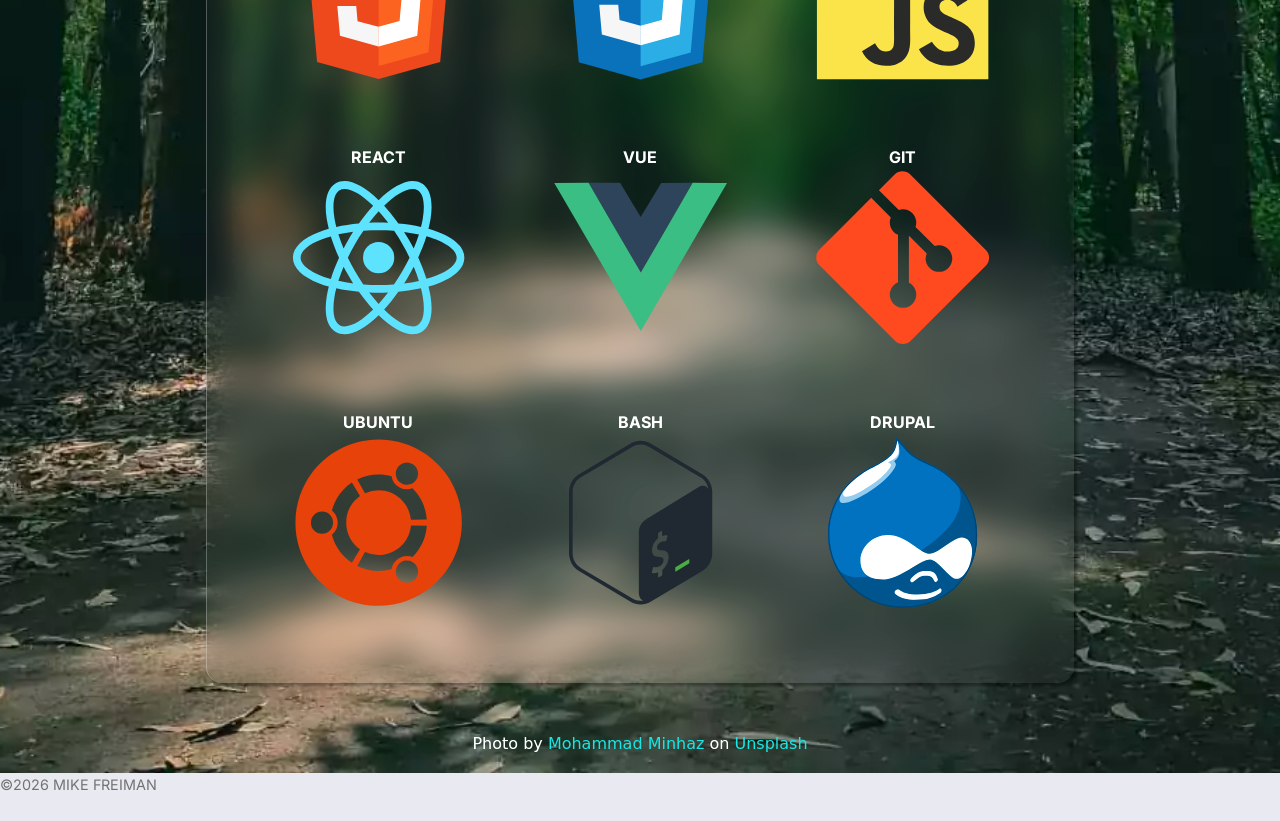
==== commit 39c2f74f: "Coded dash" ====
--- a/index.html
+++ b/index.html
@@ -73,7 +73,7 @@
             <h1 class="heading fluid-type sans-serif">
               <span class="sans-serif">Hello</span>
               <span class="name sans-serif"
-                >My name is Mike Freiman&nbsp;-&nbsp;<em
+                >My name is Mike Freiman&nbsp;&ndash;&nbsp;<em
                   class="sans-serif skills"
                   >artist, ux designer &amp;</em
                 ></span
